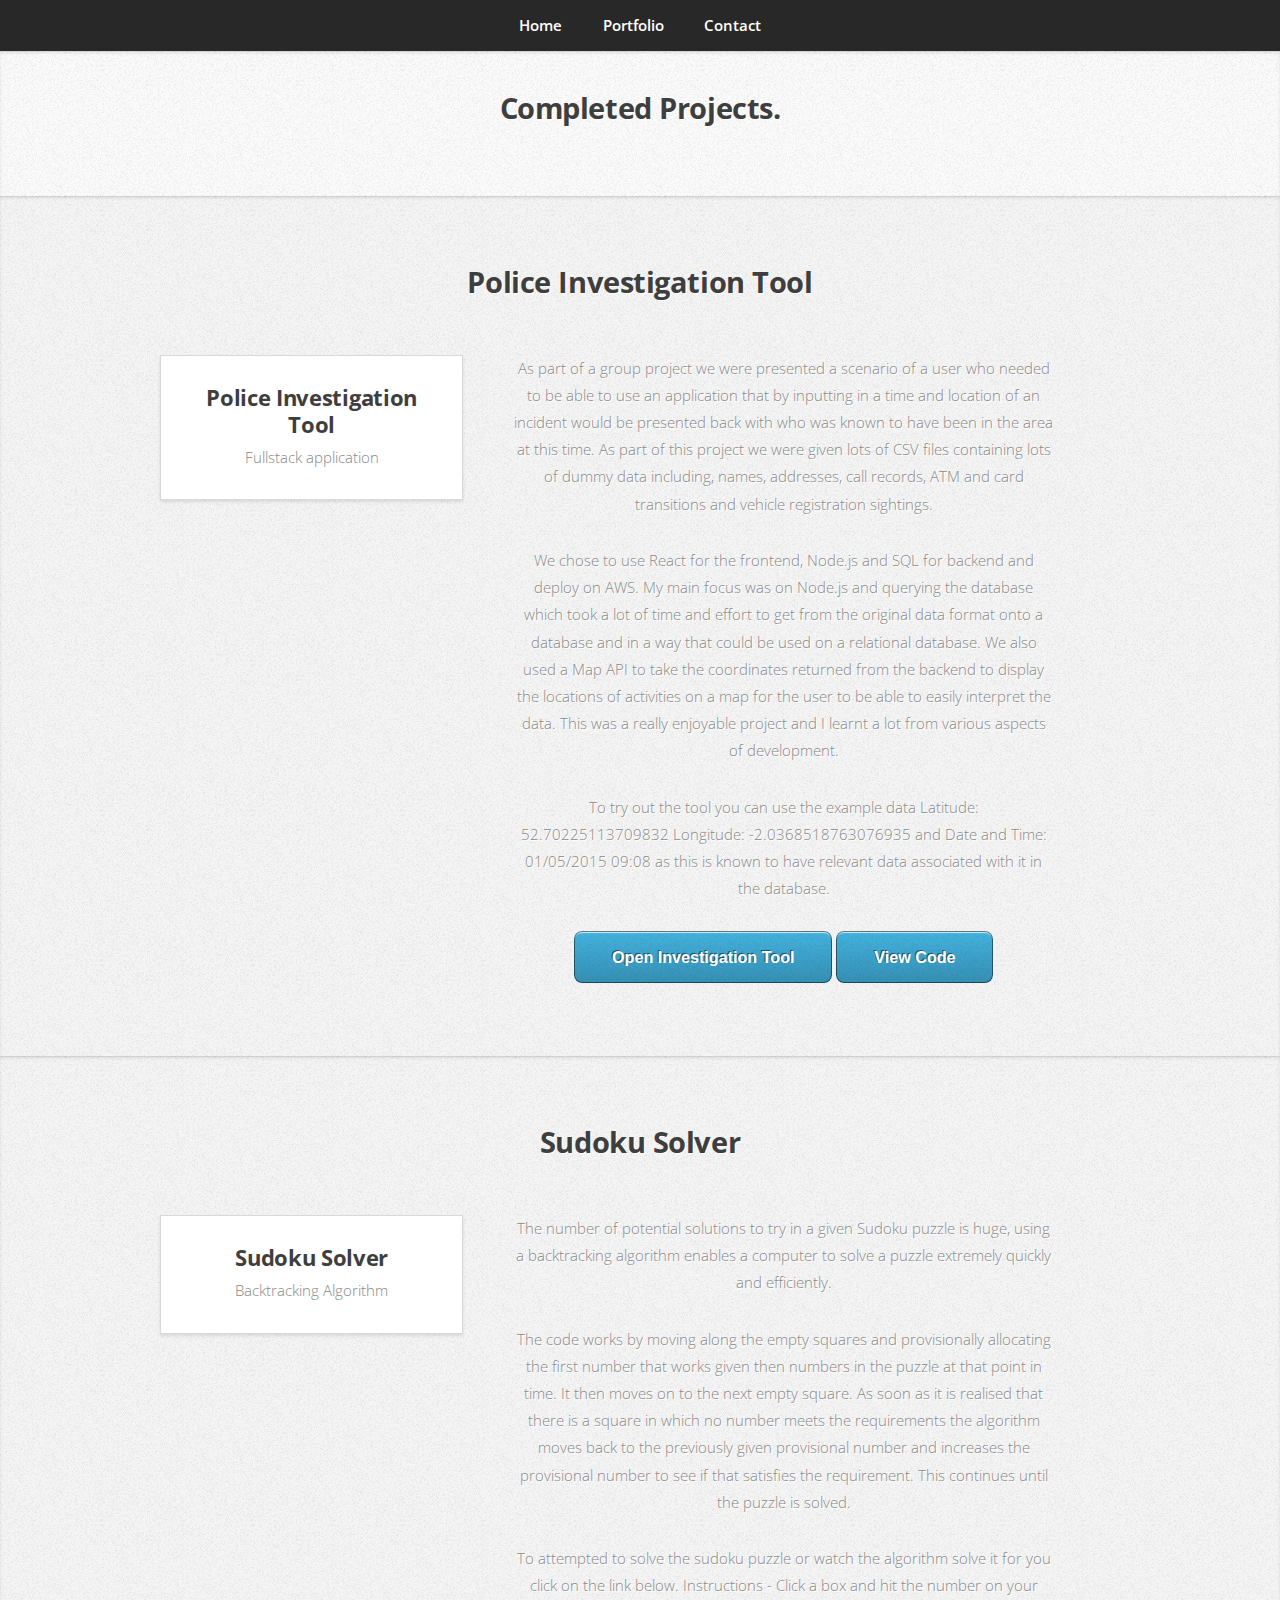
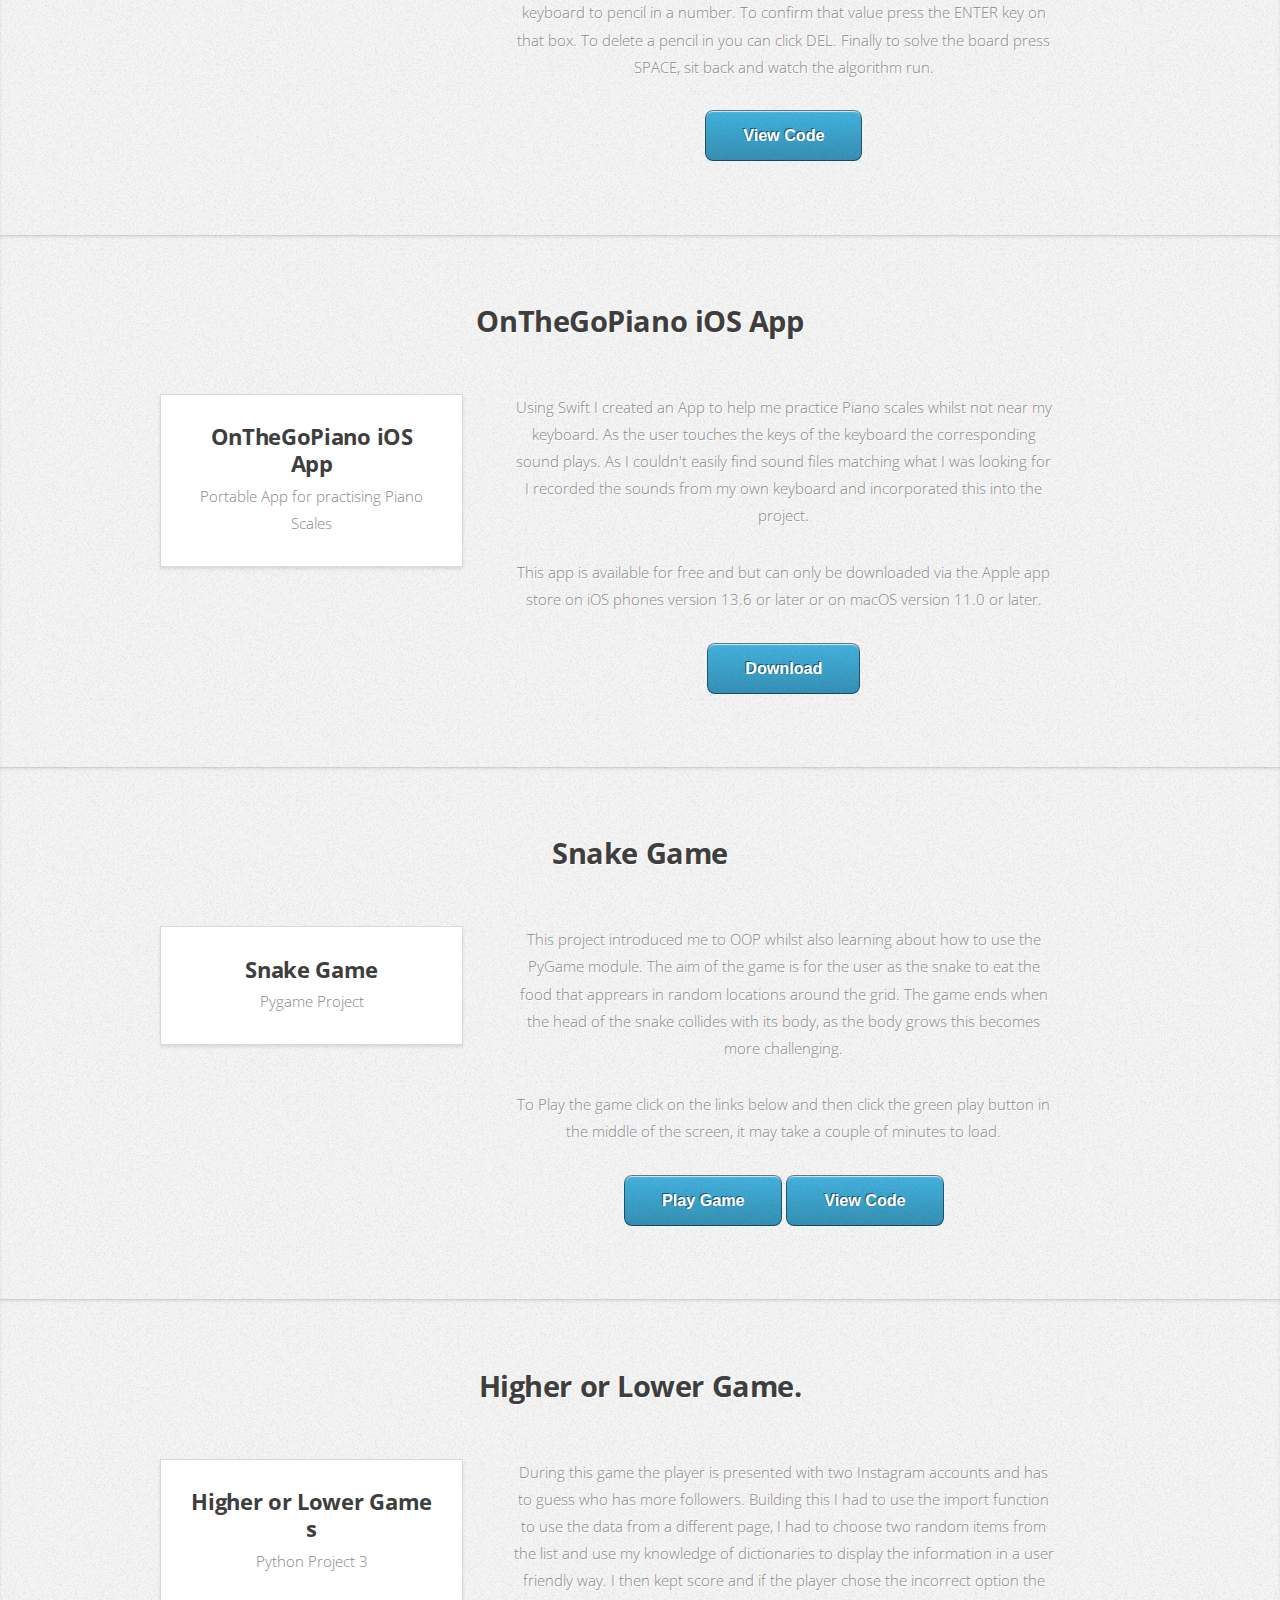
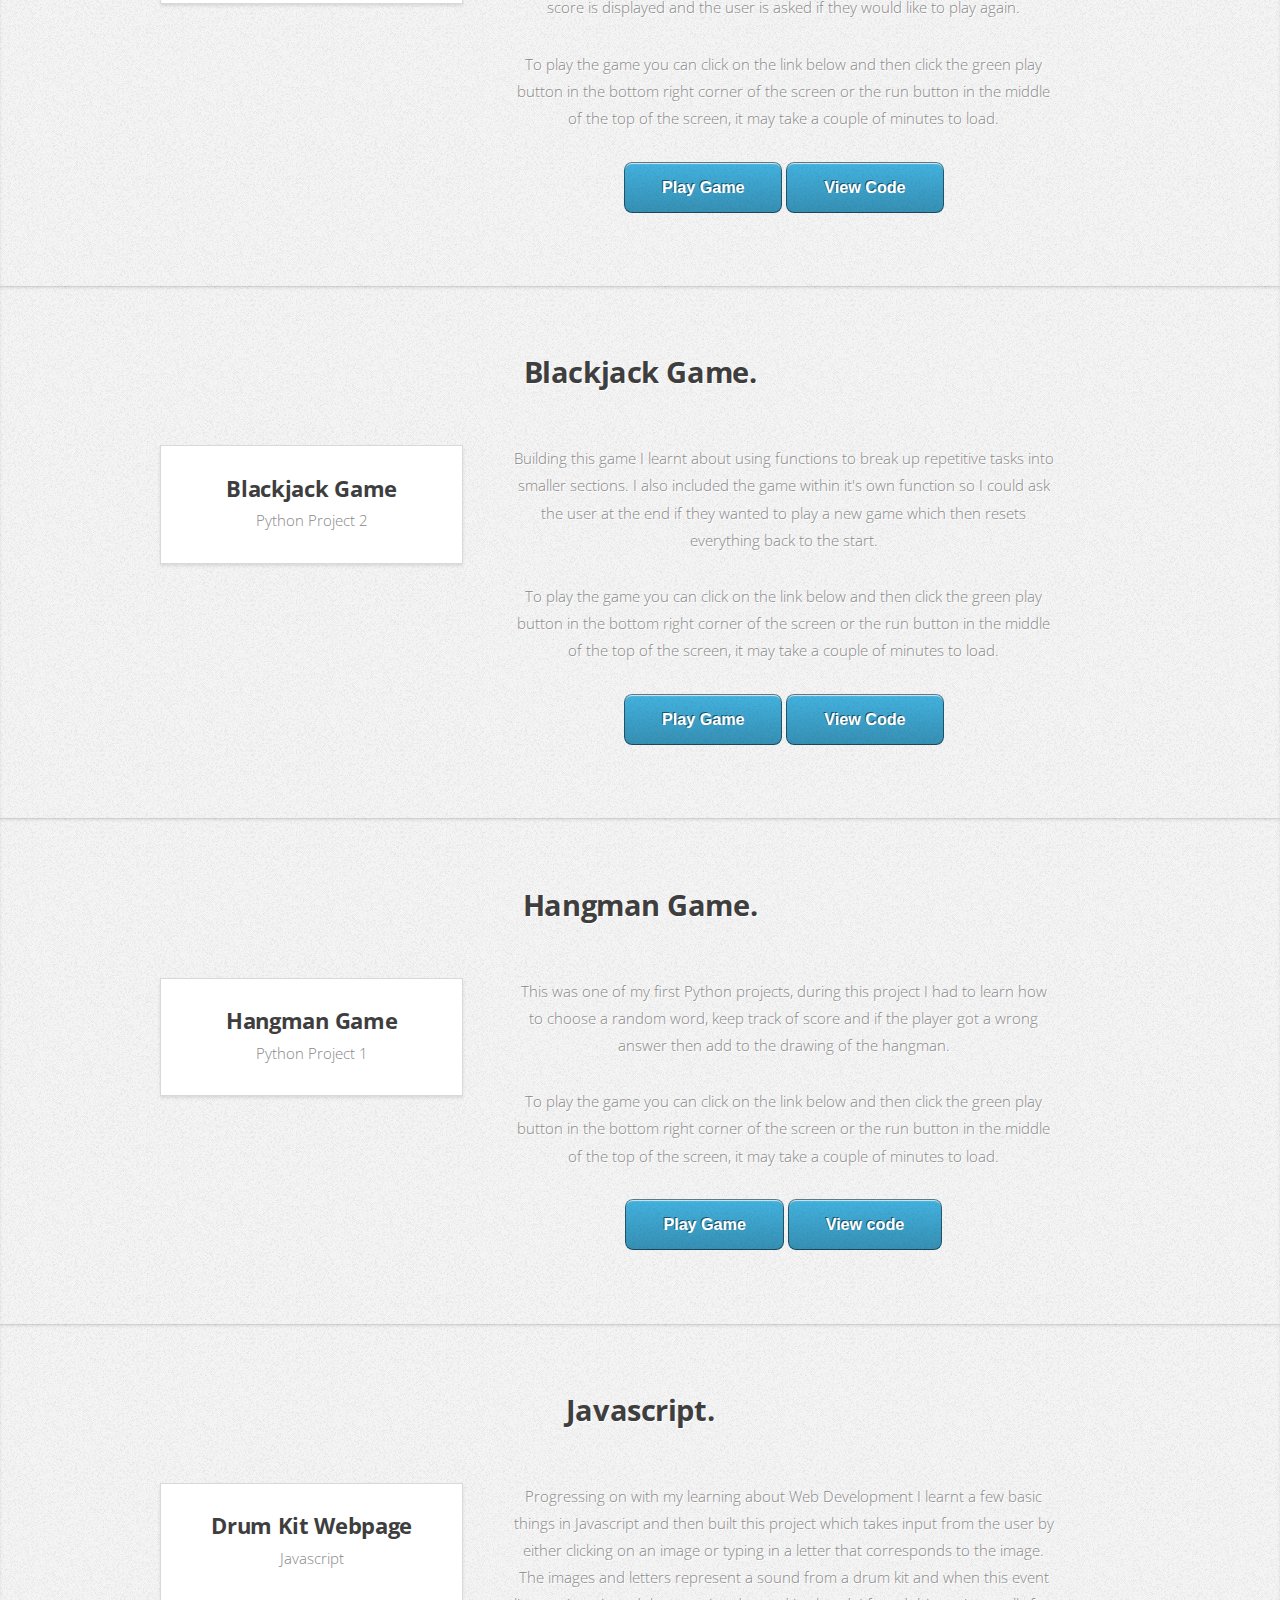
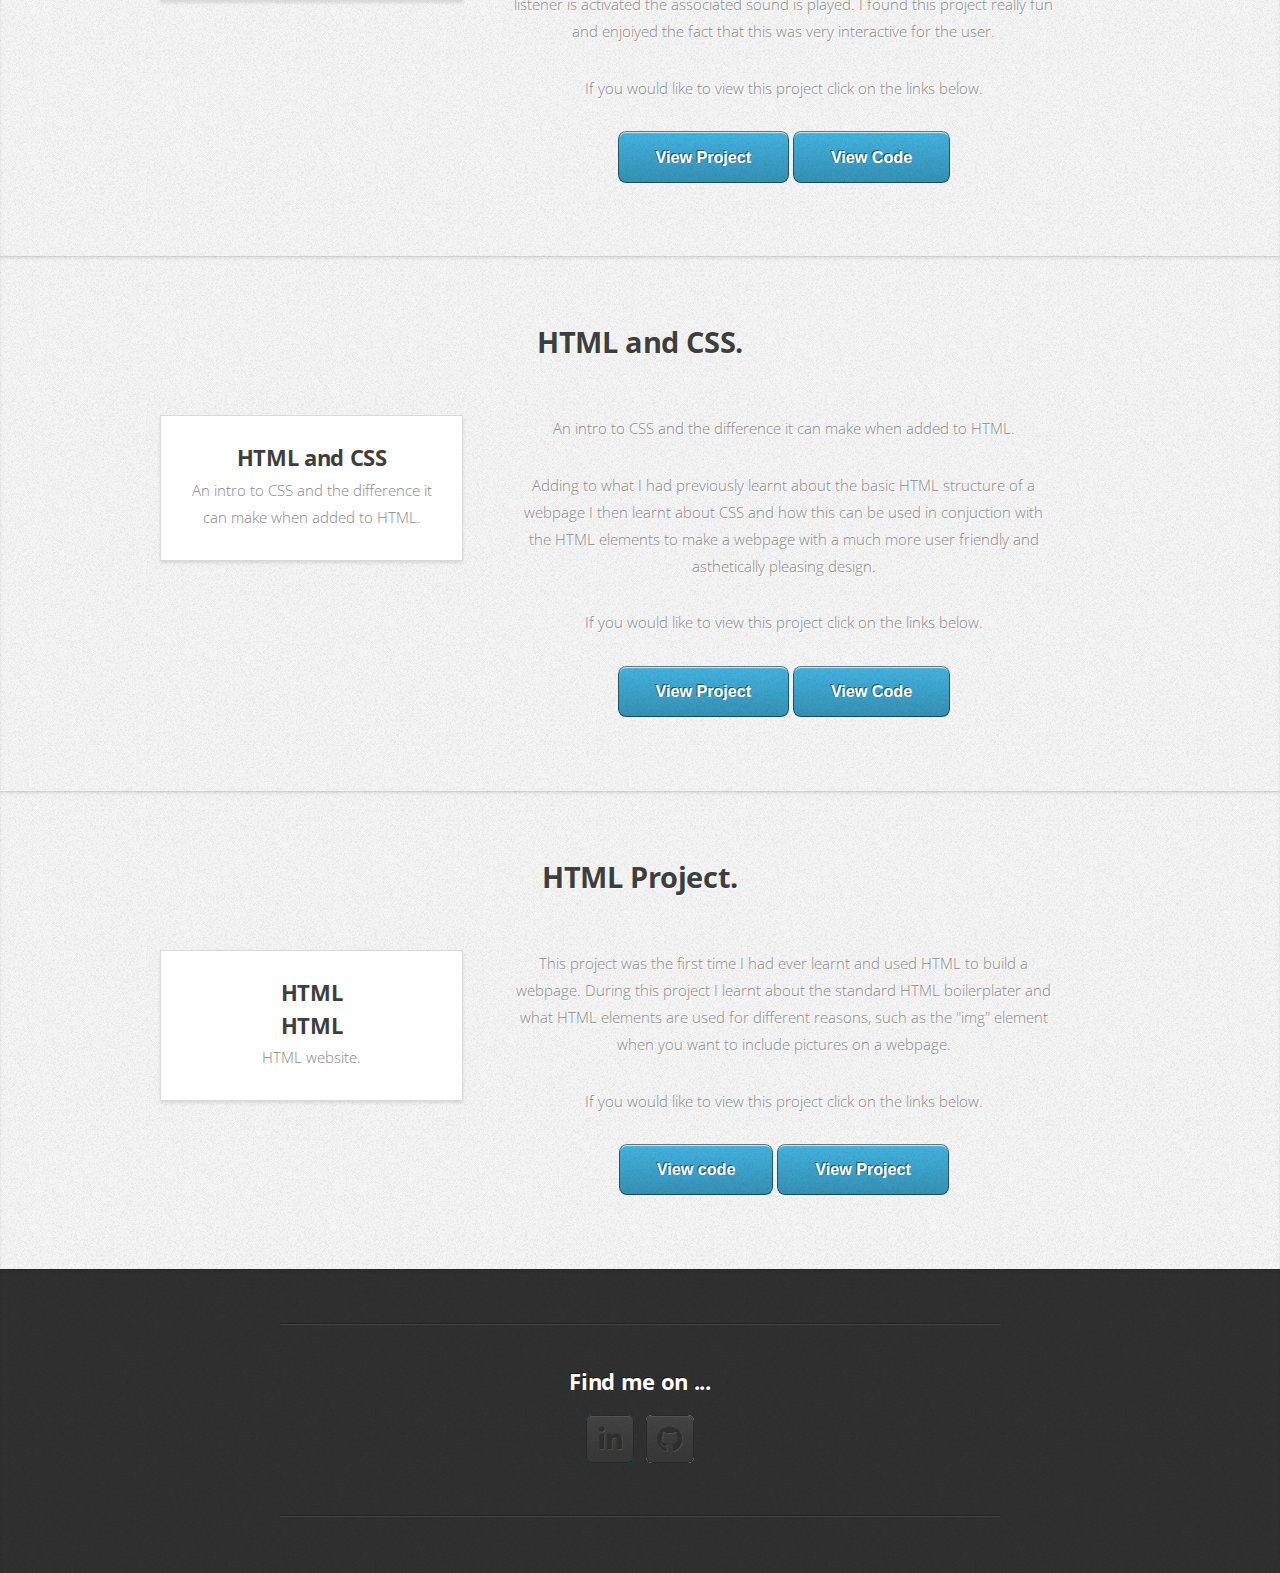
==== portfolio.html @ 94ffed66 "project structure" ====
<!DOCTYPE HTML>
<!--
	Miniport by HTML5 UP
	html5up.net | @ajlkn
	Free for personal and commercial use under the CCA 3.0 license (html5up.net/license)
-->
<html>
	<head>
		<title>My Portfolio</title>
		<meta charset="utf-8" />
		<meta name="viewport" content="width=device-width, initial-scale=1, user-scalable=no" />
		<link rel="stylesheet" href="assets/css/main.css" />
	</head>
	<body class="is-preload">

		<!-- Nav -->
			<nav id="nav">
				<ul class="container">
					<li><a href="index.html">Home</a></li>
					<li><a href="#portfolio">Portfolio</a></li>
					<li><a href="#contact">Contact</a></li>
				</ul>
			</nav>




		<!-- Portfolio -->
			<!-- <article id="portfolio" class="wrapper style3">
				<div class="container">
					<header>
						<h2>In progress.</h2>
						<p>The projects below are not yet complete.</p>
					</header>
					<div class="row">
						<div class="col-4 col-6-medium col-12-small">
							<article class="box style2">
								<a href="#" class="image featured"><img src="images/pic01.jpg" alt="" /></a>
								<h3><a href="#">Python Project 3</a></h3>
								<p>Ornare nulla proin odio consequat.</p>
							</article>
						</div>
						<div class="col-4 col-6-medium col-12-small">
							<article class="box style2">
								<a href="#" class="image featured"><img src="images/pic02.jpg" alt="" /></a>
								<h3><a href="#">Python Project 2</a></h3>
								<p>Ornare nulla proin odio consequat.</p>
							</article>
						</div> -->
						<!-- <div class="col-4 col-6-medium col-12-small">
							<article class="box style2">
								<a href="#" class="image featured"><img src="images/pic03.jpg" alt="" /></a>
								<h3><a href="#">Python Project 1</a></h3>
								<p>Ornare nulla proin odio consequat.</p>
							</article>
						</div>

					</div>
									</div>
			</article> -->

<!-- Completed projects title -->
      <article id="completed_projects" class="wrapper style5">
        <div class="container">
          <header>
            <h2>Completed Projects.</h2>
          </header>
        </div>
      </article>

      <!-- Police Investigation Tool -->
			<article id="on_the_go_piano" class="wrapper style3">
        <div class="container">
          <header>
            <h2>Police Investigation Tool</h2>
          </header>
          <div class="row">
              <div class="col-4 col-6-medium col-12-small">
              <article class="box style2">
                <a href="#" class="image featured"><img src="images/police_tool.png" alt="" /></a>
                <h3><a href="#">Police Investigation Tool</a></h3>
                <p>Fullstack application</p>
              </article>
            </div>
            <div class="style60" style="padding-left: 50px;">
              <p>As part of a group project we were presented a scenario of a user who needed to be able to use an application that by inputting in a time and location of an incident would be presented back with who was known to have been in the area at this time.  As part of this project we were given lots of CSV files containing lots of dummy data including, names, addresses, call records, ATM and card transitions and vehicle registration sightings.       </p>
              <p>We chose to use React for the frontend, Node.js and SQL for backend and deploy on AWS. My main focus was on Node.js and querying the database which took a lot of time and effort to get from the original data format onto a database and in a way that could be used on a relational database. We also used a Map API to take the coordinates returned from the backend to display the locations of activities on a map for the user to be able to easily interpret the data. This was a really enjoyable project and I learnt a lot from various aspects of development.       </p>
              <p>To try out the tool you can use the example data Latitude: 52.70225113709832 Longitude: -2.0368518763076935 and Date and Time: 01/05/2015 09:08 as this is known to have relevant data associated with it in the database.  </p
              <a href="http://13.40.33.22:3000/search" ><button>Open Investigation Tool </button></a>  <a href="https://github.com/Lucynfox/FinalProjectBackend" ><button>View Code</button></a>  
  
            </div>
          </div>
                  </div>
        </article>

      <!-- Sudoku Solver -->
			<article id="on_the_go_piano" class="wrapper style3">
        <div class="container">
          <header>
            <h2>Sudoku Solver</h2>
          </header>
          <div class="row">
              <div class="col-4 col-6-medium col-12-small">
              <article class="box style2">
                <a href="#" class="image featured"><img src="images/sudoku_solver.png" alt="" /></a>
                <h3><a href="#">Sudoku Solver</a></h3>
                <p>Backtracking Algorithm</p>
              </article>
            </div>
            <div class="style60" style="padding-left: 50px;">
              <p>The number of potential solutions to try in a given Sudoku puzzle is huge, using a backtracking algorithm enables a computer to solve a puzzle extremely quickly and efficiently.      </p>
              <p>The code works by moving along the empty squares and provisionally allocating the first number that works given then numbers in the puzzle at that point in time. It then moves on to the next empty square.  As soon as it is realised that there is a square in which no number meets the requirements the algorithm moves back to the previously given provisional number and increases the provisional number to see if that satisfies the requirement.  This continues until the puzzle is solved.    </p>
              <p>To attempted to solve the sudoku puzzle or watch the algorithm solve it for you click on the link below. Instructions - Click a box and hit the number on your keyboard to pencil in a number. To confirm that value press the ENTER key on that box. To delete a pencil in you can click DEL. Finally to solve the board press SPACE, sit back and watch the algorithm run.</p>
              <a href="https://github.com/Lucynfox/sudoku_solver" ><button>View Code</button></a>  
  
            </div>
          </div>
                  </div>
        </article>

      	<!-- iOS App -->
			<article id="on_the_go_piano" class="wrapper style3">
        <div class="container">
          <header>
            <h2>OnTheGoPiano iOS App</h2>
          </header>
          <div class="row">
              <div class="col-4 col-6-medium col-12-small">
              <article class="box style2">
                <a href="#" class="image featured"><img src="images/onthegopiano.png" alt="" /></a>
                <h3><a href="#">OnTheGoPiano iOS App</a></h3>
                <p>Portable App for practising Piano Scales</p>
              </article>
            </div>
            <div class="style60" style="padding-left: 50px;">
              <p>Using Swift I created an App to help me practice Piano scales whilst not near my keyboard.  As the user touches the keys of the keyboard the corresponding sound plays. As I couldn't easily find sound files matching what I was looking for I recorded the sounds from my own keyboard and incorporated this into the project.    </p>
              <p>This app is available for free and but can only be downloaded via the Apple app store on iOS phones version 13.6 or later or on macOS version 11.0 or later.  </p>
              <a href="https://apps.apple.com" ><button>Download</button></a>  
  
            </div>
          </div>
                  </div>
        </article>


			<!-- Snake Game -->
			<article id="higher_or_lower" class="wrapper style3">
			<div class="container">
			  <header>
			    <h2>Snake Game</h2>
			  </header>
			  <div class="row">
			      <div class="col-4 col-6-medium col-12-small">
			      <article class="box style2">
			        <a href="#" class="image featured"><img src="images/SnakeGame.png" alt="" /></a>
			        <h3><a href="#">Snake Game</a></h3>
			        <p>Pygame Project</p>
			      </article>
			    </div>
			    <div class="style60" style="padding-left: 50px;">
			      <p>This project introduced me to OOP whilst also learning about how to use the PyGame module. The aim of the game is for the user as the snake to eat the food that apprears in random locations around the grid. The game ends when the head of the snake collides with its body, as the body grows this becomes more challenging.  </p>
			<p>To Play the game click on the links below and then click the green play button in the middle of the screen, it may take a couple of minutes to load.  </p>
			      <a href="https://repl.it/@LucyFox1/UnconsciousLowNumerator#main.py" ><button>Play Game</button></a>  <a href="https://repl.it/@LucyFox1/UnconsciousLowNumerator#main.py"><button>View Code</button></a>

			    </div>
			  </div>
			          </div>
			</article>




<!-- Python game 3 -->
<article id="higher_or_lower" class="wrapper style3">
<div class="container">
  <header>
    <h2>Higher or Lower Game.</h2>
  </header>
  <div class="row">
      <div class="col-4 col-6-medium col-12-small">
      <article class="box style2">
        <a href="#" class="image featured"><img src="images/higher_or_lower.jpg" alt="" /></a>
        <h3><a href="#">Higher or Lower Game s</a></h3>
        <p>Python Project 3</p>
      </article>
    </div>
    <div class="style60" style="padding-left: 50px;">
      <p>During this game the player is presented with two Instagram accounts and has to guess who has more followers.  Building this I had to use the import function to use the data from a different page, I had to choose two random items from the list and use my knowledge of dictionaries to display the information in a user friendly way.  I then kept score and if the player chose the incorrect option the score is displayed and the user is asked if they would like to play again.  </p>
<p>To play the game you can click on the link below and then click the green play button in the bottom right corner of the screen or the run button in the middle of the top of the screen, it may take a couple of minutes to load.  </p>
      <a href="https://repl.it/@LucyFox1/Higher-Lower-Game" ><button>Play Game</button></a>  <a href="https://repl.it/@LucyFox1/Higher-Lower-Game"><button>View Code</button></a>

    </div>
  </div>
          </div>
</article>
<!-- Python game 2 -->
<article id="blackjack" class="wrapper style3">
  <div class="container">
    <header>
      <h2>Blackjack Game.</h2>
    </header>
    <div class="row">
        <div class="col-4 col-6-medium col-12-small">
        <article class="box style2">
          <a href="#" class="image featured"><img src="images/blackjack.jpg" alt="" /></a>
          <h3><a href="#">Blackjack Game</a></h3>
          <p>Python Project 2</p>
        </article>
      </div>
      <div class="style60" style="padding-left: 50px;">
        <p>Building this game I learnt about using functions to break up repetitive tasks into smaller sections.  I also included the game within it's own function so I could ask the user at the end if they wanted to play a new game which then resets everything back to the start. </p>
  <p>To play the game you can click on the link below and then click the green play button in the bottom right corner of the screen or the run button in the middle of the top of the screen, it may take a couple of minutes to load. </p>
        <a href="https://repl.it/@LucyFox1/blackjack-game-Final"><button>Play Game</button></a>  <a href="https://repl.it/@LucyFox1/blackjack-game-Final"><button>View Code</button></a>

      </div>
    </div>
            </div>
</article>


<!-- Python game 1 -->
<article id="hangman" class="wrapper style3">
  <div class="container">
    <header>
      <h2>Hangman Game.</h2>
    </header>
    <div class="row">
        <div class="col-4 col-6-medium col-12-small">
        <article class="box style2">
          <a href="#" class="image featured"><img src="images/hangman.jpg" alt="" /></a>
          <h3><a href="#">Hangman Game</a></h3>
          <p>Python Project 1</p>
        </article>
      </div>
      <div class="style60" style="padding-left: 50px;">
        <p>This was one of my first Python projects, during this project I had to learn how to choose a random word, keep track of score and if the player got a wrong answer then add to the drawing of the hangman.  </p>
  <p>To play the game you can click on the link below and then click the green play button in the bottom right corner of the screen or the run button in the middle of the top of the screen, it may take a couple of minutes to load.  </p>
        <a href="https://repl.it/@LucyFox1/Hangman-Playgame#main.py"><button>Play Game</button></a>  <a href="https://repl.it/@LucyFox1/Hangman-Playgame#main.py"><button>View code</button></a>

      </div>
    </div>
            </div>
</article>
<!-- Javascript game -->
<article id="javascript" class="wrapper style3">
  <div class="container">
    <header>
      <h2>Javascript.</h2>
    </header>
    <div class="row">
        <div class="col-4 col-6-medium col-12-small">
        <article class="box style2">
          <a href="#" class="image featured"><img src="images/drum_kit.png" alt="" /></a>
          <h3><a href="#">Drum Kit Webpage</a></h3>
          <p>Javascript</p>
        </article>
      </div>
      <div class="style60" style="padding-left: 50px;">
        <p>Progressing on with my learning about Web Development I learnt a few basic things in Javascript and then built this project which takes input from the user by either clicking on an image or typing in a letter that corresponds to the image.  The images and letters represent a sound from a drum kit and when this event listener is activated the associated sound is played.  I found this project really fun and enjoiyed the fact that this was very interactive for the user.  </p>
  <p>  If you would like to view this project click on the links below. </p>
        <a href="https://lucynfox.github.io/DrumKit-with-Javascript/"><button>View Project</button></a>  <a href="https://github.com/Lucynfox/DrumKit-with-Javascript"><button>View Code</button></a>

      </div>
    </div>
            </div>
</article>

  <!-- html and css -->
      <article id="css" class="wrapper style3">
        <div class="container">
          <header>
            <h2>HTML and CSS.</h2>
            </header>
          <div class="row">
              <div class="col-4 col-6-medium col-12-small">
              <article class="box style2">
                <a href="#" class="image featured"><img src="images/CSS.png" alt="" /></a>
                <h3><a href="#">HTML and CSS</a></h3>
                <p>An intro to CSS and the difference it can make when added to HTML.</p>
              </article>
              </div>
              <div class="style60" style="padding-left: 50px;">
                <p>An intro to CSS and the difference it can make when added to HTML.</p>
                <p>Adding to what I had previously learnt about the basic HTML structure of a webpage I then learnt about CSS and how this can be used in conjuction with the HTML elements to make a webpage with a much more user friendly and asthetically pleasing design.  </p>
          <p>If you would like to view this project click on the links below.   </p>
                <a href="https://lucynfox.github.io/Fake-CV-with-CSS/"><button>View Project</button></a>  <a href="https://github.com/Lucynfox/Fake-CV-with-CSS"><button>View Code</button></a>

              </div>
        </div>
      </article>

<!-- html -->
      <article id="html" class="wrapper style3">
        <div class="container">
          <header>
            <h2>HTML Project.</h2>
            </header>
          <div class="row">
              <div class="col-4 col-6-medium col-12-small">
              <article class="box style2">

                <h3><a href="#">HTML</a></h3>
                <a href="#" class="image featured"><img src="images/HTML.png" alt="" /></a>
                <h3><a href="#">HTML</a></h3>
                <p>HTML website.</p>
              </article>
              </div>
              <div class="style60" style="padding-left: 50px;">

                <p>This project was the first time I had ever learnt and used HTML to build a webpage.  During this project I learnt about the standard HTML boilerplater and what HTML elements are used for different reasons, such as the "img" element when you want to include pictures on a webpage.  </p>
          <p>If you would like to view this project click on the links below.  </p>
                <a href="https://lucynfox.github.io/CV/"><button>View code</button></a>  <a href="https://github.com/Lucynfox/CV"><button>View Project</button></a>

              </div>
        </div>
      </article>








		<!-- Contact -->
			<article id="contact" class="wrapper style4">
				<div class="container medium">
														<hr />
							<h3>Find me on ...</h3>
							<ul class="social">
								<li><a href="#" class="icon brands fa-linkedin-in"><span class="label">LinkedIn</span></a></li>
								<li><a href="https://github.com/Lucynfox" class="icon brands fa-github"><span class="label">Github</span></a></li>

							</ul>
							<hr />
						</div>
					</div>
					<footer>
						<ul id="copyright">
							<li></li>
						</ul>
					</footer>
				</div>
			</article>

		<!-- Scripts -->
			<script src="assets/js/jquery.min.js"></script>
			<script src="assets/js/jquery.scrolly.min.js"></script>
			<script src="assets/js/browser.min.js"></script>
			<script src="assets/js/breakpoints.min.js"></script>
			<script src="assets/js/util.js"></script>
			<script src="assets/js/main.js"></script>

	</body>
</html>
---- assets/css/main.css ----
@import url("https://fonts.googleapis.com/css?family=Open+Sans:300,300italic,600,600italic,700");
@import url("fontawesome-all.min.css");

/*
	Miniport by HTML5 UP
	html5up.net | @ajlkn
	Free for personal and commercial use under the CCA 3.0 license (html5up.net/license)
*/

html, body, div, span, applet, object,
iframe, h1, h2, h3, h4, h5, h6, p, blockquote,
pre, a, abbr, acronym, address, big, cite,
code, del, dfn, em, img, ins, kbd, q, s, samp,
small, strike, strong, sub, sup, tt, var, b,
u, i, center, dl, dt, dd, ol, ul, li, fieldset,
form, label, legend, table, caption, tbody,
tfoot, thead, tr, th, td, article, aside,
canvas, details, embed, figure, figcaption,
footer, header, hgroup, menu, nav, output, ruby,
section, summary, time, mark, audio, video {
	margin: 0;
	padding: 0;
	border: 0;
	font-size: 100%;
	font: inherit;
	vertical-align: baseline;}

article, aside, details, figcaption, figure,
footer, header, hgroup, menu, nav, section {
	display: block;}

body {
	line-height: 1;
}

ol, ul {
	list-style: none;
}

blockquote, q {
	quotes: none;
}

	blockquote:before, blockquote:after, q:before, q:after {
		content: '';
		content: none;
	}

table {
	border-collapse: collapse;
	border-spacing: 0;
}

body {
	-webkit-text-size-adjust: none;
}

mark {
	background-color: transparent;
	color: inherit;
}

input::-moz-focus-inner {
	border: 0;
	padding: 0;
}

input, select, textarea {
	-moz-appearance: none;
	-webkit-appearance: none;
	-ms-appearance: none;
	appearance: none;
}

/* Basic */

	html {
		box-sizing: border-box;
	}

	*, *:before, *:after {
		box-sizing: inherit;
	}

	body {
		padding-top: 3.5em;
	}

		body.is-preload *, body.is-preload *:before, body.is-preload *:after {
			-moz-animation: none !important;
			-webkit-animation: none !important;
			-ms-animation: none !important;
			animation: none !important;
			-moz-transition: none !important;
			-webkit-transition: none !important;
			-ms-transition: none !important;
			transition: none !important;
		}

	body, input, textarea, select {
		font-family: 'Open Sans', sans-serif;
		line-height: 1.85em;
		color: #888;
		font-weight: 300;
		font-size: 13pt;
	}

	a {
		-moz-transition: color .2s ease-in-out;
		-webkit-transition: color .2s ease-in-out;
		-ms-transition: color .2s ease-in-out;
		transition: color .2s ease-in-out;
		color: #43B3E0;
		text-decoration: underline;
	}

		a:hover {
			color: #43bff0 !important;
		}

		a img {
			border: 0;
		}

	b, strong {
		font-weight: 600;
		color: #3e3e3e;
	}

	i, em {
		font-style: italic;
	}

	sub {
		position: relative;
		top: 0.5em;
		font-size: 0.8em;
	}

	sup {
		position: relative;
		top: -0.5em;
		font-size: 0.8em;
	}

	blockquote {
		border-left: solid 0.75em #eee;
		padding: 1em 0 1em 1.5em;
		font-style: italic;
	}

	h1, h2, h3, h4, h5, h6 {
		color: #3e3e3e;
		margin: 0 0 0.75em 0;
	}

	h1 a, h2 a, h3 a, h4 a, h5 a, h6 a {
		text-decoration: none;
		color: inherit;
	}

	h2, h3, h4, h5, h6 {
		font-weight: 700;
	}

	h1 {
		font-size: 3.25em;
		letter-spacing: -0.025em;
		font-weight: 300;
	}

		h1 strong {
			font-weight: 700;
		}

	h2 {
		font-size: 2em;
		letter-spacing: -0.015em;
	}

	h3 {
		font-size: 1.5em;
		letter-spacing: -0.015em;
	}

	em, i {
		font-style: italic;
	}

	br.clear {
		clear: both;
	}

	hr {
		border: 0;
		border-top: solid 1px #444;
		border-top-color: rgba(0, 0, 0, 0.35);
		box-shadow: 0px 1px 0px 0px rgba(255, 255, 255, 0.1);
		height: 1px;
		margin: 3em 0;
	}

	p, ul, ol, dl, table {
		margin-bottom: 2em;
	}

	header {
		margin: 0 0 3em 0;
	}

		header > p {
			font-size: 1.25em;
			margin: 0;
		}

	footer {
		margin: 3em 0 0 0;
	}

		footer > p {
			font-size: 1.25em;
		}



/* Container */

	.container {
		margin: 0 auto;
		max-width: calc(100% - 50px);
		width: 1200px;
	}

	.style60{
		width: 60%;
    padding-left: 50px;
	}

		.container.medium {
			width: 900px;
			padding-top: 10px;
		}

		@media screen and (max-width: 1680px) {

			.container {
				width: 1200px;
			}

				.container.medium {
					width: 900px;
				}

		}

		@media screen and (max-width: 1280px) {

			.container {
				width: 960px;
			}

				.container.medium {
					width: 720px;
				}

		}

		@media screen and (max-width: 980px) {

			.container {
				width: 100%;
			}

				.container.medium {
					width: 75%;
				}

		}

		@media screen and (max-width: 736px) {

			.container {
				width: 100%;
				max-width: calc(100% - 30px);
			}

				.container.medium {
					width: 100%;
				}

		}

/* Row */

	.row {
		display: flex;
		flex-wrap: wrap;
		box-sizing: border-box;
		align-items: stretch;
	}

		.row > * {
			box-sizing: border-box;
		}

		.row.gtr-uniform > * > :last-child {
			margin-bottom: 0;
		}

		.row.aln-left {
			justify-content: flex-start;
		}

		.row.aln-center {
			justify-content: center;
		}

		.row.aln-right {
			justify-content: flex-end;
		}

		.row.aln-top {
			align-items: flex-start;
		}

		.row.aln-middle {
			align-items: center;
		}

		.row.aln-bottom {
			align-items: flex-end;
		}

		.row > .imp {
			order: -1;
		}

		.row > .col-1 {
			width: 8.33333%;
		}

		.row > .off-1 {
			margin-left: 8.33333%;
		}

		.row > .col-2 {
			width: 16.66667%;
		}

		.row > .off-2 {
			margin-left: 16.66667%;
		}

		.row > .col-3 {
			width: 25%;
		}

		.row > .off-3 {
			margin-left: 25%;
		}

		.row > .col-4 {
			width: 33.33333%;
		}

		.row > .off-4 {
			margin-left: 33.33333%;
		}

		.row > .col-5 {
			width: 41.66667%;
		}

		.row > .off-5 {
			margin-left: 41.66667%;
		}

		.row > .col-6 {
			width: 50%;
		}

		.row > .off-6 {
			margin-left: 50%;
		}

		.row > .col-7 {
			width: 58.33333%;
		}

		.row > .off-7 {
			margin-left: 58.33333%;
		}

		.row > .col-8 {
			width: 66.66667%;
		}

		.row > .off-8 {
			margin-left: 66.66667%;
		}

		.row > .col-9 {
			width: 75%;
		}

		.row > .off-9 {
			margin-left: 75%;
		}

		.row > .col-10 {
			width: 83.33333%;
		}

		.row > .off-10 {
			margin-left: 83.33333%;
		}

		.row > .col-11 {
			width: 91.66667%;
		}

		.row > .off-11 {
			margin-left: 91.66667%;
		}

		.row > .col-12 {
			width: 100%;
		}

		.row > .off-12 {
			margin-left: 100%;
		}

		.row.gtr-0 {
			margin-top: 0px;
			margin-left: 0px;
		}

			.row.gtr-0 > * {
				padding: 0px 0 0 0px;
			}

			.row.gtr-0.gtr-uniform {
				margin-top: 0px;
			}

				.row.gtr-0.gtr-uniform > * {
					padding-top: 0px;
				}

		.row.gtr-25 {
			margin-top: -6.25px;
			margin-left: -6.25px;
		}

			.row.gtr-25 > * {
				padding: 6.25px 0 0 6.25px;
			}

			.row.gtr-25.gtr-uniform {
				margin-top: -6.25px;
			}

				.row.gtr-25.gtr-uniform > * {
					padding-top: 6.25px;
				}

		.row.gtr-50 {
			margin-top: -12.5px;
			margin-left: -12.5px;
		}

			.row.gtr-50 > * {
				padding: 12.5px 0 0 12.5px;
			}

			.row.gtr-50.gtr-uniform {
				margin-top: -12.5px;
			}

				.row.gtr-50.gtr-uniform > * {
					padding-top: 12.5px;
				}

		.row {
			margin-top: -25px;
			margin-left: -25px;
		}

			.row > * {
				padding: 25px 0 0 25px;
			}

			.row.gtr-uniform {
				margin-top: -25px;
			}

				.row.gtr-uniform > * {
					padding-top: 25px;
				}

		.row.gtr-150 {
			margin-top: -37.5px;
			margin-left: -37.5px;
		}

			.row.gtr-150 > * {
				padding: 37.5px 0 0 37.5px;
			}

			.row.gtr-150.gtr-uniform {
				margin-top: -37.5px;
			}

				.row.gtr-150.gtr-uniform > * {
					padding-top: 37.5px;
				}

		.row.gtr-200 {
			margin-top: -50px;
			margin-left: -50px;
		}

			.row.gtr-200 > * {
				padding: 50px 0 0 50px;
			}

			.row.gtr-200.gtr-uniform {
				margin-top: -50px;
			}

				.row.gtr-200.gtr-uniform > * {
					padding-top: 50px;
				}

		@media screen and (max-width: 1680px) {

			.row {
				display: flex;
				flex-wrap: wrap;
				box-sizing: border-box;
				align-items: stretch;
			}

				.row > * {
					box-sizing: border-box;
				}

				.row.gtr-uniform > * > :last-child {
					margin-bottom: 0;
				}

				.row.aln-left {
					justify-content: flex-start;
				}

				.row.aln-center {
					justify-content: center;
				}

				.row.aln-right {
					justify-content: flex-end;
				}

				.row.aln-top {
					align-items: flex-start;
				}

				.row.aln-middle {
					align-items: center;
				}

				.row.aln-bottom {
					align-items: flex-end;
				}

				.row > .imp-xlarge {
					order: -1;
				}

				.row > .col-1-xlarge {
					width: 8.33333%;
				}

				.row > .off-1-xlarge {
					margin-left: 8.33333%;
				}

				.row > .col-2-xlarge {
					width: 16.66667%;
				}

				.row > .off-2-xlarge {
					margin-left: 16.66667%;
				}

				.row > .col-3-xlarge {
					width: 25%;
				}

				.row > .off-3-xlarge {
					margin-left: 25%;
				}

				.row > .col-4-xlarge {
					width: 33.33333%;
				}

				.row > .off-4-xlarge {
					margin-left: 33.33333%;
				}

				.row > .col-5-xlarge {
					width: 41.66667%;
				}

				.row > .off-5-xlarge {
					margin-left: 41.66667%;
				}

				.row > .col-6-xlarge {
					width: 50%;
				}

				.row > .off-6-xlarge {
					margin-left: 50%;
				}

				.row > .col-7-xlarge {
					width: 58.33333%;
				}

				.row > .off-7-xlarge {
					margin-left: 58.33333%;
				}

				.row > .col-8-xlarge {
					width: 66.66667%;
				}

				.row > .off-8-xlarge {
					margin-left: 66.66667%;
				}

				.row > .col-9-xlarge {
					width: 75%;
				}

				.row > .off-9-xlarge {
					margin-left: 75%;
				}

				.row > .col-10-xlarge {
					width: 83.33333%;
				}

				.row > .off-10-xlarge {
					margin-left: 83.33333%;
				}

				.row > .col-11-xlarge {
					width: 91.66667%;
				}

				.row > .off-11-xlarge {
					margin-left: 91.66667%;
				}

				.row > .col-12-xlarge {
					width: 100%;
				}

				.row > .off-12-xlarge {
					margin-left: 100%;
				}

				.row.gtr-0 {
					margin-top: 0px;
					margin-left: 0px;
				}

					.row.gtr-0 > * {
						padding: 0px 0 0 0px;
					}

					.row.gtr-0.gtr-uniform {
						margin-top: 0px;
					}

						.row.gtr-0.gtr-uniform > * {
							padding-top: 0px;
						}

				.row.gtr-25 {
					margin-top: -6.25px;
					margin-left: -6.25px;
				}

					.row.gtr-25 > * {
						padding: 6.25px 0 0 6.25px;
					}

					.row.gtr-25.gtr-uniform {
						margin-top: -6.25px;
					}

						.row.gtr-25.gtr-uniform > * {
							padding-top: 6.25px;
						}

				.row.gtr-50 {
					margin-top: -12.5px;
					margin-left: -12.5px;
				}

					.row.gtr-50 > * {
						padding: 12.5px 0 0 12.5px;
					}

					.row.gtr-50.gtr-uniform {
						margin-top: -12.5px;
					}

						.row.gtr-50.gtr-uniform > * {
							padding-top: 12.5px;
						}

				.row {
					margin-top: -25px;
					margin-left: -25px;
				}

					.row > * {
						padding: 25px 0 0 25px;
					}

					.row.gtr-uniform {
						margin-top: -25px;
					}

						.row.gtr-uniform > * {
							padding-top: 25px;
						}

				.row.gtr-150 {
					margin-top: -37.5px;
					margin-left: -37.5px;
				}

					.row.gtr-150 > * {
						padding: 37.5px 0 0 37.5px;
					}

					.row.gtr-150.gtr-uniform {
						margin-top: -37.5px;
					}

						.row.gtr-150.gtr-uniform > * {
							padding-top: 37.5px;
						}

				.row.gtr-200 {
					margin-top: -50px;
					margin-left: -50px;
				}

					.row.gtr-200 > * {
						padding: 50px 0 0 50px;
					}

					.row.gtr-200.gtr-uniform {
						margin-top: -50px;
					}

						.row.gtr-200.gtr-uniform > * {
							padding-top: 50px;
						}

		}

		@media screen and (max-width: 1280px) {

			.row {
				display: flex;
				flex-wrap: wrap;
				box-sizing: border-box;
				align-items: stretch;
			}

				.row > * {
					box-sizing: border-box;
				}

				.row.gtr-uniform > * > :last-child {
					margin-bottom: 0;
				}

				.row.aln-left {
					justify-content: flex-start;
				}

				.row.aln-center {
					justify-content: center;
				}

				.row.aln-right {
					justify-content: flex-end;
				}

				.row.aln-top {
					align-items: flex-start;
				}

				.row.aln-middle {
					align-items: center;
				}

				.row.aln-bottom {
					align-items: flex-end;
				}

				.row > .imp-large {
					order: -1;
				}

				.row > .col-1-large {
					width: 8.33333%;
				}

				.row > .off-1-large {
					margin-left: 8.33333%;
				}

				.row > .col-2-large {
					width: 16.66667%;
				}

				.row > .off-2-large {
					margin-left: 16.66667%;
				}

				.row > .col-3-large {
					width: 25%;
				}

				.row > .off-3-large {
					margin-left: 25%;
				}

				.row > .col-4-large {
					width: 33.33333%;
				}

				.row > .off-4-large {
					margin-left: 33.33333%;
				}

				.row > .col-5-large {
					width: 41.66667%;
				}

				.row > .off-5-large {
					margin-left: 41.66667%;
				}

				.row > .col-6-large {
					width: 50%;
				}

				.row > .off-6-large {
					margin-left: 50%;
				}

				.row > .col-7-large {
					width: 58.33333%;
				}

				.row > .off-7-large {
					margin-left: 58.33333%;
				}

				.row > .col-8-large {
					width: 66.66667%;
				}

				.row > .off-8-large {
					margin-left: 66.66667%;
				}

				.row > .col-9-large {
					width: 75%;
				}

				.row > .off-9-large {
					margin-left: 75%;
				}

				.row > .col-10-large {
					width: 83.33333%;
				}

				.row > .off-10-large {
					margin-left: 83.33333%;
				}

				.row > .col-11-large {
					width: 91.66667%;
				}

				.row > .off-11-large {
					margin-left: 91.66667%;
				}

				.row > .col-12-large {
					width: 100%;
				}

				.row > .off-12-large {
					margin-left: 100%;
				}

				.row.gtr-0 {
					margin-top: 0px;
					margin-left: 0px;
				}

					.row.gtr-0 > * {
						padding: 0px 0 0 0px;
					}

					.row.gtr-0.gtr-uniform {
						margin-top: 0px;
					}

						.row.gtr-0.gtr-uniform > * {
							padding-top: 0px;
						}

				.row.gtr-25 {
					margin-top: -6.25px;
					margin-left: -6.25px;
				}

					.row.gtr-25 > * {
						padding: 6.25px 0 0 6.25px;
					}

					.row.gtr-25.gtr-uniform {
						margin-top: -6.25px;
					}

						.row.gtr-25.gtr-uniform > * {
							padding-top: 6.25px;
						}

				.row.gtr-50 {
					margin-top: -12.5px;
					margin-left: -12.5px;
				}

					.row.gtr-50 > * {
						padding: 12.5px 0 0 12.5px;
					}

					.row.gtr-50.gtr-uniform {
						margin-top: -12.5px;
					}

						.row.gtr-50.gtr-uniform > * {
							padding-top: 12.5px;
						}

				.row {
					margin-top: -25px;
					margin-left: -25px;
				}

					.row > * {
						padding: 25px 0 0 25px;
					}

					.row.gtr-uniform {
						margin-top: -25px;
					}

						.row.gtr-uniform > * {
							padding-top: 25px;
						}

				.row.gtr-150 {
					margin-top: -37.5px;
					margin-left: -37.5px;
				}

					.row.gtr-150 > * {
						padding: 37.5px 0 0 37.5px;
					}

					.row.gtr-150.gtr-uniform {
						margin-top: -37.5px;
					}

						.row.gtr-150.gtr-uniform > * {
							padding-top: 37.5px;
						}

				.row.gtr-200 {
					margin-top: -50px;
					margin-left: -50px;
				}

					.row.gtr-200 > * {
						padding: 50px 0 0 50px;
					}

					.row.gtr-200.gtr-uniform {
						margin-top: -50px;
					}

						.row.gtr-200.gtr-uniform > * {
							padding-top: 50px;
						}

		}

		@media screen and (max-width: 980px) {

			.row {
				display: flex;
				flex-wrap: wrap;
				box-sizing: border-box;
				align-items: stretch;
			}

				.row > * {
					box-sizing: border-box;
				}

				.row.gtr-uniform > * > :last-child {
					margin-bottom: 0;
				}

				.row.aln-left {
					justify-content: flex-start;
				}

				.row.aln-center {
					justify-content: center;
				}

				.row.aln-right {
					justify-content: flex-end;
				}

				.row.aln-top {
					align-items: flex-start;
				}

				.row.aln-middle {
					align-items: center;
				}

				.row.aln-bottom {
					align-items: flex-end;
				}

				.row > .imp-medium {
					order: -1;
				}

				.row > .col-1-medium {
					width: 8.33333%;
				}

				.row > .off-1-medium {
					margin-left: 8.33333%;
				}

				.row > .col-2-medium {
					width: 16.66667%;
				}

				.row > .off-2-medium {
					margin-left: 16.66667%;
				}

				.row > .col-3-medium {
					width: 25%;
				}

				.row > .off-3-medium {
					margin-left: 25%;
				}

				.row > .col-4-medium {
					width: 33.33333%;
				}

				.row > .off-4-medium {
					margin-left: 33.33333%;
				}

				.row > .col-5-medium {
					width: 41.66667%;
				}

				.row > .off-5-medium {
					margin-left: 41.66667%;
				}

				.row > .col-6-medium {
					width: 50%;
				}

				.row > .off-6-medium {
					margin-left: 50%;
				}

				.row > .col-7-medium {
					width: 58.33333%;
				}

				.row > .off-7-medium {
					margin-left: 58.33333%;
				}

				.row > .col-8-medium {
					width: 66.66667%;
				}

				.row > .off-8-medium {
					margin-left: 66.66667%;
				}

				.row > .col-9-medium {
					width: 75%;
				}

				.row > .off-9-medium {
					margin-left: 75%;
				}

				.row > .col-10-medium {
					width: 83.33333%;
				}

				.row > .off-10-medium {
					margin-left: 83.33333%;
				}

				.row > .col-11-medium {
					width: 91.66667%;
				}

				.row > .off-11-medium {
					margin-left: 91.66667%;
				}

				.row > .col-12-medium {
					width: 100%;
				}

				.row > .off-12-medium {
					margin-left: 100%;
				}

				.row.gtr-0 {
					margin-top: 0px;
					margin-left: 0px;
				}

					.row.gtr-0 > * {
						padding: 0px 0 0 0px;
					}

					.row.gtr-0.gtr-uniform {
						margin-top: 0px;
					}

						.row.gtr-0.gtr-uniform > * {
							padding-top: 0px;
						}

				.row.gtr-25 {
					margin-top: -6.25px;
					margin-left: -6.25px;
				}

					.row.gtr-25 > * {
						padding: 6.25px 0 0 6.25px;
					}

					.row.gtr-25.gtr-uniform {
						margin-top: -6.25px;
					}

						.row.gtr-25.gtr-uniform > * {
							padding-top: 6.25px;
						}

				.row.gtr-50 {
					margin-top: -12.5px;
					margin-left: -12.5px;
				}

					.row.gtr-50 > * {
						padding: 12.5px 0 0 12.5px;
					}

					.row.gtr-50.gtr-uniform {
						margin-top: -12.5px;
					}

						.row.gtr-50.gtr-uniform > * {
							padding-top: 12.5px;
						}

				.row {
					margin-top: -25px;
					margin-left: -25px;
				}

					.row > * {
						padding: 25px 0 0 25px;
					}

					.row.gtr-uniform {
						margin-top: -25px;
					}

						.row.gtr-uniform > * {
							padding-top: 25px;
						}

				.row.gtr-150 {
					margin-top: -37.5px;
					margin-left: -37.5px;
				}

					.row.gtr-150 > * {
						padding: 37.5px 0 0 37.5px;
					}

					.row.gtr-150.gtr-uniform {
						margin-top: -37.5px;
					}

						.row.gtr-150.gtr-uniform > * {
							padding-top: 37.5px;
						}

				.row.gtr-200 {
					margin-top: -50px;
					margin-left: -50px;
				}

					.row.gtr-200 > * {
						padding: 50px 0 0 50px;
					}

					.row.gtr-200.gtr-uniform {
						margin-top: -50px;
					}

						.row.gtr-200.gtr-uniform > * {
							padding-top: 50px;
						}

		}

		@media screen and (max-width: 736px) {

			.row {
				display: flex;
				flex-wrap: wrap;
				box-sizing: border-box;
				align-items: stretch;
			}

				.row > * {
					box-sizing: border-box;
				}

				.row.gtr-uniform > * > :last-child {
					margin-bottom: 0;
				}

				.row.aln-left {
					justify-content: flex-start;
				}

				.row.aln-center {
					justify-content: center;
				}

				.row.aln-right {
					justify-content: flex-end;
				}

				.row.aln-top {
					align-items: flex-start;
				}

				.row.aln-middle {
					align-items: center;
				}

				.row.aln-bottom {
					align-items: flex-end;
				}

				.row > .imp-small {
					order: -1;
				}

				.row > .col-1-small {
					width: 8.33333%;
				}

				.row > .off-1-small {
					margin-left: 8.33333%;
				}

				.row > .col-2-small {
					width: 16.66667%;
				}

				.row > .off-2-small {
					margin-left: 16.66667%;
				}

				.row > .col-3-small {
					width: 25%;
				}

				.row > .off-3-small {
					margin-left: 25%;
				}

				.row > .col-4-small {
					width: 33.33333%;
				}

				.row > .off-4-small {
					margin-left: 33.33333%;
				}

				.row > .col-5-small {
					width: 41.66667%;
				}

				.row > .off-5-small {
					margin-left: 41.66667%;
				}

				.row > .col-6-small {
					width: 50%;
				}

				.row > .off-6-small {
					margin-left: 50%;
				}

				.row > .col-7-small {
					width: 58.33333%;
				}

				.row > .off-7-small {
					margin-left: 58.33333%;
				}

				.row > .col-8-small {
					width: 66.66667%;
				}

				.row > .off-8-small {
					margin-left: 66.66667%;
				}

				.row > .col-9-small {
					width: 75%;
				}

				.row > .off-9-small {
					margin-left: 75%;
				}

				.row > .col-10-small {
					width: 83.33333%;
				}

				.row > .off-10-small {
					margin-left: 83.33333%;
				}

				.row > .col-11-small {
					width: 91.66667%;
				}

				.row > .off-11-small {
					margin-left: 91.66667%;
				}

				.row > .col-12-small {
					width: 100%;
				}

				.row > .off-12-small {
					margin-left: 100%;
				}

				.row.gtr-0 {
					margin-top: 0px;
					margin-left: 0px;
				}

					.row.gtr-0 > * {
						padding: 0px 0 0 0px;
					}

					.row.gtr-0.gtr-uniform {
						margin-top: 0px;
					}

						.row.gtr-0.gtr-uniform > * {
							padding-top: 0px;
						}

				.row.gtr-25 {
					margin-top: -3.75px;
					margin-left: -3.75px;
				}

					.row.gtr-25 > * {
						padding: 3.75px 0 0 3.75px;
					}

					.row.gtr-25.gtr-uniform {
						margin-top: -3.75px;
					}

						.row.gtr-25.gtr-uniform > * {
							padding-top: 3.75px;
						}

				.row.gtr-50 {
					margin-top: -7.5px;
					margin-left: -7.5px;
				}

					.row.gtr-50 > * {
						padding: 7.5px 0 0 7.5px;
					}

					.row.gtr-50.gtr-uniform {
						margin-top: -7.5px;
					}

						.row.gtr-50.gtr-uniform > * {
							padding-top: 7.5px;
						}

				.row {
					margin-top: -15px;
					margin-left: -15px;
				}

					.row > * {
						padding: 15px 0 0 15px;
					}

					.row.gtr-uniform {
						margin-top: -15px;
					}

						.row.gtr-uniform > * {
							padding-top: 15px;
						}

				.row.gtr-150 {
					margin-top: -22.5px;
					margin-left: -22.5px;
				}

					.row.gtr-150 > * {
						padding: 22.5px 0 0 22.5px;
					}

					.row.gtr-150.gtr-uniform {
						margin-top: -22.5px;
					}

						.row.gtr-150.gtr-uniform > * {
							padding-top: 22.5px;
						}

				.row.gtr-200 {
					margin-top: -30px;
					margin-left: -30px;
				}

					.row.gtr-200 > * {
						padding: 30px 0 0 30px;
					}

					.row.gtr-200.gtr-uniform {
						margin-top: -30px;
					}

						.row.gtr-200.gtr-uniform > * {
							padding-top: 30px;
						}

		}

/* Form */

	form label {
		color: #3e3e3e;
		font-weight: 700;
		display: block;
		margin: 0 0 0.5em 0;
	}

	form input[type=text],
	form input[type=email],
	form input[type=password],
	form select,
	form textarea {
		-moz-transition: background .2s ease-in-out, box-shadow .2s ease-in-out;
		-webkit-transition: background .2s ease-in-out, box-shadow .2s ease-in-out;
		-ms-transition: background .2s ease-in-out, box-shadow .2s ease-in-out;
		transition: background .2s ease-in-out, box-shadow .2s ease-in-out;
		-webkit-appearance: none;
		display: block;
		border: 0;
		padding: 0.75em;
		font-size: 1em;
		border-radius: 8px;
		border: solid 1px #ddd;
		background: #fff;
		color: #bbb;
		box-shadow: inset 0px 2px 3px 1px rgba(0, 0, 0, 0.05), 0px 1px 0px 0px rgba(255, 255, 255, 0.025);
		width: 100%;
	}

		form input[type=text]:focus,
		form input[type=email]:focus,
		form input[type=password]:focus,
		form select:focus,
		form textarea:focus {
			background: #fafafa;
			box-shadow: inset 0px 2px 5px 0px rgba(0, 0, 0, 0.05), 0px 1px 0px 0px rgba(255, 255, 255, 0.025), inset 0px 0px 2px 1px #43bff0;
		}

	form textarea {
		height: 15em;
	}

	form .actions:last-child {
		margin-bottom: 0;
	}

	form ::-webkit-input-placeholder {
		color: #555 !important;
	}

	form :-moz-placeholder {
		color: #555 !important;
	}

	form ::-moz-placeholder {
		color: #555 !important;
	}

	form :-ms-input-placeholder {
		color: #555 !important;
	}

	form ::-moz-focus-inner {
		border: 0;
	}

/* Tables */

	table {
		width: 100%;
	}

		table.default {
			width: 100%;
		}

			table.default tr {
				border-top: solid 1px #eee;
			}

				table.default tr:first-child {
					border-top: 0;
				}

			table.default td {
				padding: 0.5em 1em 0.5em 1em;
			}

			table.default th {
				text-align: left;
				padding: 0.5em 1em 0.5em 1em;
				font-weight: 600;
				margin: 0 0 1em 0;
			}

			table.default thead {
				background: #4f4f4f;
				color: #fff;
			}

/* Section/Article */

	section, article {
		margin-bottom: 3em;
	}

	section > :last-child,
	article > :last-child,
	section:last-child,
	article:last-child {
		margin-bottom: 0;
	}

/* Image */

	.image {
		display: inline-block;
		position: relative;
	}

		.image img {
			display: block;
			width: 100%;
		}

		.image.fit {
			display: block;
			width: 100%;
		}

		.image.featured {
			display: block;
			width: 100%;
			margin: 0 0 2em 0;
		}

		.image.left {
			float: left;
			margin: 0 2em 2em 0;
		}

		.image.centered {
			display: block;
			margin: 0 0 2em 0;
		}

			.image.centered img {
				margin: 0 auto;
				width: auto;
			}

/* Button */

	input[type="button"],
	input[type="submit"],
	input[type="reset"],
	button,
	.button {
		background-image: url("images/bg.png"), -moz-linear-gradient(top, rgba(0, 0, 0, 0), rgba(0, 0, 0, 0.2));
		background-image: url("images/bg.png"), -webkit-linear-gradient(top, rgba(0, 0, 0, 0), rgba(0, 0, 0, 0.2));
		background-image: url("images/bg.png"), -ms-linear-gradient(top, rgba(0, 0, 0, 0), rgba(0, 0, 0, 0.2));
		background-image: url("images/bg.png"), linear-gradient(top, rgba(0, 0, 0, 0), rgba(0, 0, 0, 0.2));
		-moz-transition: background-color .2s ease-in-out;
		-webkit-transition: background-color .2s ease-in-out;
		-ms-transition: background-color .2s ease-in-out;
		transition: background-color .2s ease-in-out;
		-webkit-appearance: none;
		position: relative;
		display: inline-block;
		color: #fff !important;
		text-decoration: none;
		font-weight: 700;
		border: 0;
		outline: 0;
		cursor: pointer;
		border-radius: 8px;
		text-shadow: -1px -1px 0.5px rgba(0, 0, 0, 0.5);
		overflow: hidden;
		box-shadow: inset 0px 0px 0px 1px rgba(0, 0, 0, 0.5), inset 0px 2px 1px 0px rgba(255, 255, 255, 0.75);
		background-color: #43B3E0;
		padding: 1em 2.35em 1em 2.35em;
		font-size: 1.1em;
		max-width: 24em;
	}

		input[type="button"]:hover,
		input[type="submit"]:hover,
		input[type="reset"]:hover,
		button:hover,
		.button:hover {
			background-color: #43bff0;
			color: #fff !important;
		}

		input[type="button"]:active,
		input[type="submit"]:active,
		input[type="reset"]:active,
		button:active,
		.button:active {
			background-color: #3BA8D3;
			top: 1px;
		}

		input[type="button"].large,
		input[type="submit"].large,
		input[type="reset"].large,
		button.large,
		.button.large {
			font-size: 1.5em;
			letter-spacing: -0.025em;
		}

		input[type="button"].alt,
		input[type="submit"].alt,
		input[type="reset"].alt,
		button.alt,
		.button.alt {
			background-color: #444;
			box-shadow: inset 0px 0px 0px 1px #242424, inset 0px 2px 1px 0px rgba(255, 255, 255, 0.2);
		}

			input[type="button"].alt:hover,
			input[type="submit"].alt:hover,
			input[type="reset"].alt:hover,
			button.alt:hover,
			.button.alt:hover {
				background-color: #4f4f4f;
				color: #fff !important;
			}

			input[type="button"].alt:active,
			input[type="submit"].alt:active,
			input[type="reset"].alt:active,
			button.alt:active,
			.button.alt:active {
				background-color: #3f3f3f;
			}

/* List */

	ul {
		list-style: disc;
		padding-left: 1em;
	}

		ul li {
			padding-left: 0.5em;
		}

	ol {
		list-style: decimal;
		padding-left: 1.25em;
	}

		ol li {
			padding-left: 0.25em;
		}

/* Social */

	ul.social {
		cursor: default;
		margin: 0;
		list-style: none;
		padding-left: 0;
	}

		ul.social li {
			position: relative;
			display: inline-block;
			margin: 0.25em;
			top: 0;
			padding-left: 0;
		}

			ul.social li a {
				-moz-transition: top .2s ease-in-out;
				-webkit-transition: top .2s ease-in-out;
				-ms-transition: top .2s ease-in-out;
				transition: top .2s ease-in-out;
				display: block;
				width: 48px;
				height: 48px;
				border-radius: 6px;
				top: 0;
				position: relative;
			}

				ul.social li a:before {
					background-image: url("images/bg.png"), -moz-linear-gradient(top, rgba(0, 0, 0, 0), rgba(0, 0, 0, 0.2));
					background-image: url("images/bg.png"), -webkit-linear-gradient(top, rgba(0, 0, 0, 0), rgba(0, 0, 0, 0.2));
					background-image: url("images/bg.png"), -ms-linear-gradient(top, rgba(0, 0, 0, 0), rgba(0, 0, 0, 0.2));
					background-image: url("images/bg.png"), linear-gradient(top, rgba(0, 0, 0, 0), rgba(0, 0, 0, 0.2));
					-moz-transition: background-color .2s ease-in-out;
					-webkit-transition: background-color .2s ease-in-out;
					-ms-transition: background-color .2s ease-in-out;
					transition: background-color .2s ease-in-out;
					background-color: #444;
					border-radius: 6px;
					box-shadow: inset 0px 0px 0px 1px #282828, inset 0px 2px 1px 0px rgba(255, 255, 255, 0.1);
					color: #2E2E2E !important;
					display: block;
					font-size: 26px;
					height: 48px;
					line-height: 48px;
					text-align: center;
					outline: 0;
					overflow: hidden;
					text-shadow: 1px 1px 0px rgba(255, 255, 255, 0.1);
					width: 48px;
				}

				ul.social li a.fa-twitter {
					background-color: #2DAAE4;
				}

				ul.social li a.fa-facebook-f {
					background-color: #3C5A98;
				}

				ul.social li a.fa-dribbble {
					background-color: #C4376B;
				}

				ul.social li a.fa-linkedin-in {
					background-color: #006599;
				}

				ul.social li a.fa-tumblr {
					background-color: #51718A;
				}

				ul.social li a.fa-google-plus {
					background-color: #DA2713;
				}

				ul.social li a.fa-github {
					background-color: #FAFAFA;
				}

				ul.social li a.fa-rss {
					background-color: #F2600B;
				}

				ul.social li a.fa-instagram {
					background-color: #E0D7C8;
				}

				ul.social li a.fa-foursquare {
					background-color: #39A3D4;
				}

				ul.social li a.fa-skype {
					background-color: #10BEF1;
				}

				ul.social li a.fa-soundcloud {
					background-color: #FE5419;
				}

				ul.social li a.fa-youtube {
					background-color: #BF2E25;
				}

				ul.social li a.fa-blogger {
					background-color: #FF6501;
				}

				ul.social li a.fa-flickr {
					background-color: #0062DB;
				}

				ul.social li a.fa-vimeo {
					background-color: #4C8AB0;
				}

				ul.social li a:hover {
					top: -5px;
				}

					ul.social li a:hover:before {
						background-color: transparent;
					}

/* Actions */

	ul.actions {
		list-style: none;
		padding-left: 0;
	}

		ul.actions li {
			display: inline-block;
			margin: 0 0 0 1em;
			padding-left: 0;
		}

			ul.actions li:first-child {
				margin-left: 0;
			}

/* Box */

	.box {
		background: #fff;
		box-shadow: inset 0px 0px 0px 1px rgba(0, 0, 0, 0.15), 0px 2px 3px 0px rgba(0, 0, 0, 0.1);
		text-align: center;
		padding: 2em;
	}

		.box.style1 {
			padding: 3em 2em 3.5em 2em;
		}

			.box.style1 h3 {
				margin-bottom: 0.5em;
			}

		.box.style2 h3 {
			margin-bottom: 0.25em;
		}

		.box.style2 .image {
			position: relative;
			left: 2em;
			top: 2em;
			margin: -4em 0 4em -4em;
			width: auto;
		}

/* Icons */

	.icon {
		text-decoration: none;
		text-decoration: none;
	}

		.icon:before {
			-moz-osx-font-smoothing: grayscale;
			-webkit-font-smoothing: antialiased;
			display: inline-block;
			font-style: normal;
			font-variant: normal;
			text-rendering: auto;
			line-height: 1;
			text-transform: none !important;
			font-family: 'Font Awesome 5 Free';
			font-weight: 400;
		}

		.icon:before {
			font-size: 1.25em;
		}

		.icon > .label {
			display: none;
		}

		.icon.solid:before {
			font-weight: 900;
		}

		.icon.brands:before {
			font-family: 'Font Awesome 5 Brands';
		}

		.icon.featured {
			color: #EA8A95;
			display: block;
			margin: 0 0 1.5em 0;
			cursor: default;
		}

			.icon.featured:before {
				font-size: 6em;
			}

/* Wrappers */

	.wrapper {
		background-image: url("images/bg.png");
		box-shadow: inset 0px 1px 0px 0px rgba(0, 0, 0, 0.05), inset 0px 2px 3px 0px rgba(0, 0, 0, 0.1);
		padding: 4em 0 4em 0;
		text-align: center;
	}

		.wrapper.style1 {
			background-image: none;
			background-color: #fff;
		}

		.wrapper.style2 {
			background-color: #fafafa;
			text-shadow: 1px 1px 0px #fff;
		}

		.wrapper.style3 {
			background-color: #f4f4f4;
			text-shadow: 1px 1px 0px #fff;
		}

		.wrapper.style4 {
			background-color: #303030;
			color: #999;
			text-shadow: -1px -1px 0px #181818;
			padding: 0;
		}

		.wrapper.style5 {
			background-color: #fafafa;
			text-shadow: 1px 1px 0px #fff;
			padding: 3em 0 1em 0;
		}

			.wrapper.style4 h1, .wrapper.style4 h2, .wrapper.style4 h3, .wrapper.style4 h4, .wrapper.style4 h5, .wrapper.style4 h6 {
				color: #fff;
			}

			.wrapper.style4 form input[type=text],
			.wrapper.style4 form input[type=password],
			.wrapper.style4 form select,
			.wrapper.style4 form textarea {
				border: none;
				background: #282828;
			}

				.wrapper.style4 form input[type=text]:focus,
				.wrapper.style4 form input[type=password]:focus,
				.wrapper.style4 form select:focus,
				.wrapper.style4 form textarea:focus {
					background: #252525;
				}

/* Nav */

	#nav {
		background-color: #282828;
		text-align: center;
		position: fixed;
		left: 0;
		top: 0;
		width: 100%;
		z-index: 10000;
		cursor: default;
		height: 3.5em;
		line-height: 3.5em;
	}

		#nav ul {
			margin-bottom: 0;
			list-style: none;
			padding-left: 0;
		}

		#nav li {
			display: inline-block;
			padding-left: 0;
		}

		#nav a {
			-moz-transition: background-color .2s ease-in-out;
			-webkit-transition: background-color .2s ease-in-out;
			-ms-transition: background-color .2s ease-in-out;
			transition: background-color .2s ease-in-out;
			position: relative;
			display: block;
			color: #fff;
			text-decoration: none;
			outline: 0;
			font-weight: 600;
			border-radius: 8px;
			color: #fff;
			height: 2.5em;
			line-height: 2.5em;
			padding: 0 1.25em;
		}

			#nav a:hover {
				color: #fff !important;
				background: #383838;
			}

			#nav a.active {
				background: #484848;
			}

				#nav a.active:before {
					content: '';
					display: block;
					position: absolute;
					bottom: -0.6em;
					left: 50%;
					margin-left: -0.75em;
					border-left: solid 0.75em transparent;
					border-right: solid 0.75em transparent;
					border-top: solid 0.6em #282828;
				}

/* Articles */

	body > article {
		margin-bottom: 0;
	}

	#top {
		padding: 10em 0 10em 0;
		text-align: left;
	}

		#top .image {
			border-radius: 100%;
			width: 20em;
			height: 20em;
			margin: 0;
		}

			#top .image img {
				border-radius: 100%;
			}

		#top h1 {
			margin-top: 0.35em;
		}

		#top p {
			font-size: 1.5em;
			line-height: 1.75em;
		}

			#top p a {
				color: inherit;
			}

	#contact footer {
		font-size: 0.9em;
	}

/* Copyright */

	#copyright {
		color: #666;
		font-size: 1em;
		line-height: 1em;
		list-style: none;
		padding-left: 0;
		margin-bottom: 0;
	}

		#copyright li {
			display: inline-block;
			border-left: solid 1px rgba(0, 0, 0, 0.5);
			box-shadow: -1px 0px 0px 0px rgba(255, 255, 255, 0.1);
			padding: 0 0 0 1em;
			margin: 0 0 0 1em;
		}

			#copyright li:first-child {
				border: 0;
				box-shadow: none;
				padding-left: 0;
				margin-left: 0;
			}

		#copyright a {
			-moz-transition: color .2s ease-in-out;
			-webkit-transition: color .2s ease-in-out;
			-ms-transition: color .2s ease-in-out;
			transition: color .2s ease-in-out;
			color: inherit;
		}

			#copyright a:hover {
				color: #777;
			}

/* Large */

	@media screen and (max-width: 1280px) {

		/* Basic */

			body {
				font-size: 11pt;
			}

			input, textarea, select {
				font-size: 11pt;
			}

			header {
				margin: 0 0 4em 0;
			}

		/* Wrappers */

			.wrapper {
				padding: 5em 0 5em 0;
				text-align: center;
			}

				.wrapper.style4 .row-special {
					margin: 2em 0 0 0;
					padding: 2em 0 2em 0;
				}

		/* Articles */

			#top {
				padding: 8em 0;
			}

				#top .image {
					width: 24em;
					height: 24em;
					margin: 0;
				}

	}

/* Medium */

	@media screen and (max-width: 980px) {

		/* Articles */

			#top {
				text-align: center;
				padding: 5em 0;
			}

				#top .image {
					margin: 0 auto 2em auto;
				}

	}

/* Small */

	@media screen and (max-width: 736px) {

		/* Basic */

			body {
				padding-top: 44px;
			}

			body, input, textarea, select {
				line-height: 1.75em;
				font-size: 10pt;
				letter-spacing: 0;
			}

			h1, h2, h3, h4, h5, h6 {
				font-size: 1.25em;
				margin: 0 0 0.4em 0;
			}

			h1 {
				font-size: 2.25em;
				line-height: 1.25em;
			}

			header {
				margin: 0 0 2em 0;
			}

				header > p {
					font-size: 1.25em;
				}

			footer {
				margin: 2.5em 0 0 0;
			}

				footer > p {
					font-size: 1.25em;
				}

			hr {
				margin: 1.5em 0 2em 0;
			}

		/* Section/Article */

			section, article {
				clear: both;
			}

		/* Button */

			input[type="button"],
			input[type="submit"],
			input[type="reset"],
			button,
			.button {
				text-align: center;
				font-size: 1.2em;
				width: 100%;
				padding: 1em 0 1em 0;
			}

				input[type="button"].large,
				input[type="submit"].large,
				input[type="reset"].large,
				button.large,
				.button.large {
					font-size: 1.2em;
					letter-spacing: 0;
				}

		/* Social */

			ul.social {
				padding: 1em 0.5em 0 0.5em;
			}

				ul.social li {
					margin: 0.5em 0.5em 0.5em 0.5em;
				}

					ul.social li a {
						top: 0 !important;
					}

						ul.social li a:before {
							background-color: transparent !important;
						}

		/* Actions */

			ul.actions {
				margin: 0;
			}

				ul.actions li {
					display: block;
					margin: 15px 0 0 0;
				}

					ul.actions li:first-child {
						margin-top: 0;
					}

		/* Box */

			.box {
				padding: 30px 20px 30px 20px;
				margin: 0 0 20px 0 !important;
			}

				.box h3 {
					margin-bottom: 0.25em;
				}

				.box .image.centered {
					margin-bottom: 1em;
				}

				.box .image.featured {
					position: relative;
					left: 20px;
					top: 20px;
					margin: -50px 0 50px -40px;
					width: auto;
				}

				.box.style1 {
					max-width: 32em;
					margin-left: auto !important;
					margin-right: auto !important;
				}

				.box.style2 {
					max-width: 32em;
					margin-left: auto !important;
					margin-right: auto !important;
				}

		/* Wrappers */

			.wrapper {
				padding: 3em 0;
				text-align: center;
			}

		/* Nav */

			#nav {
				height: 44px;
				line-height: 44px;
			}

				#nav a {
					padding: 0 0.75em;
					height: inherit;
					line-height: inherit;
					border-radius: 0;
				}

					#nav a:hover {
						background-color: transparent;
					}

		/* Articles */

			#top {
				padding: 3em 0;
			}

				#top .image {
					width: 15em;
					height: 15em;
					margin-bottom: 0;
				}

				#top p {
					font-size: 1em;
				}

			#contact footer {
				margin: 0;
			}

		/* Copyright */

			#copyright {
				font-size: 1em;
				margin: 0;
			}

				#copyright li {
					display: block;
					margin: 1em 0 0 0;
					padding: 0;
					box-shadow: none;
					border-left: 0;
				}

					#copyright li:first-child {
						margin-top: 0;
					}

	}
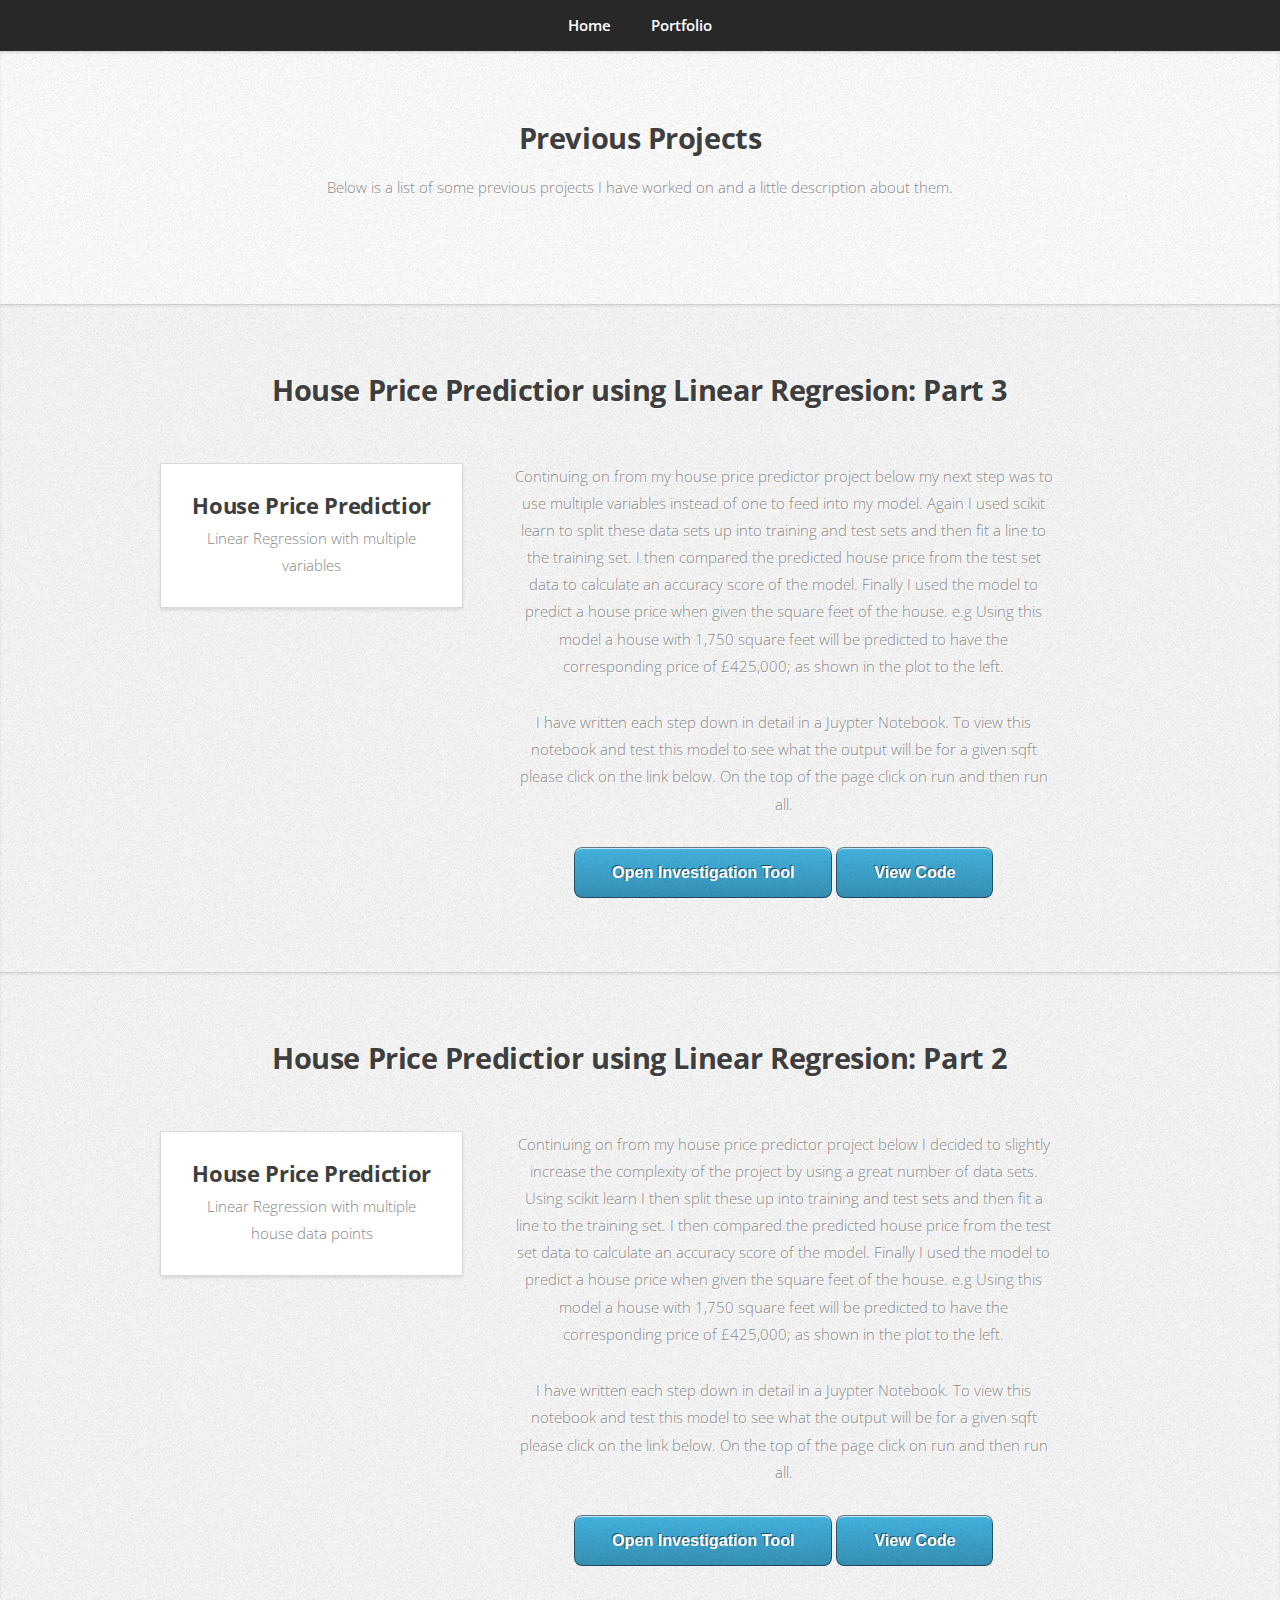
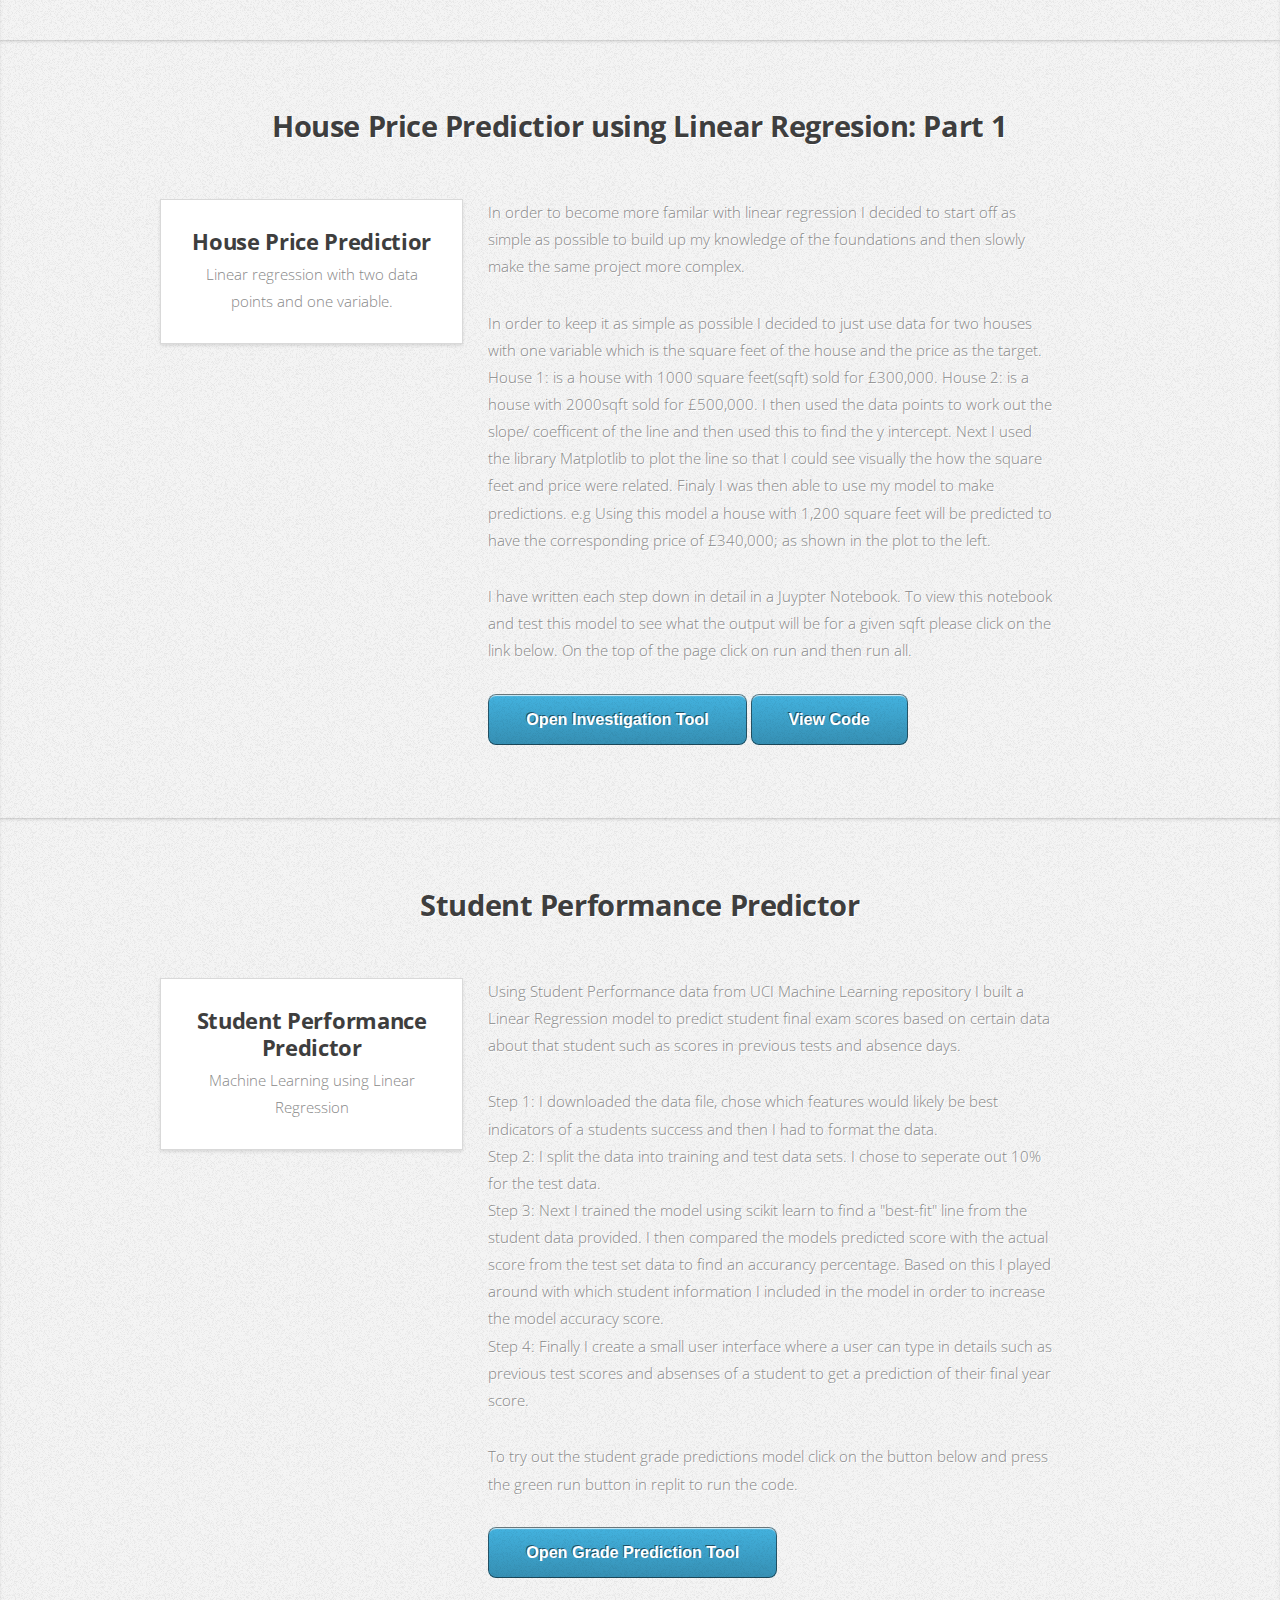
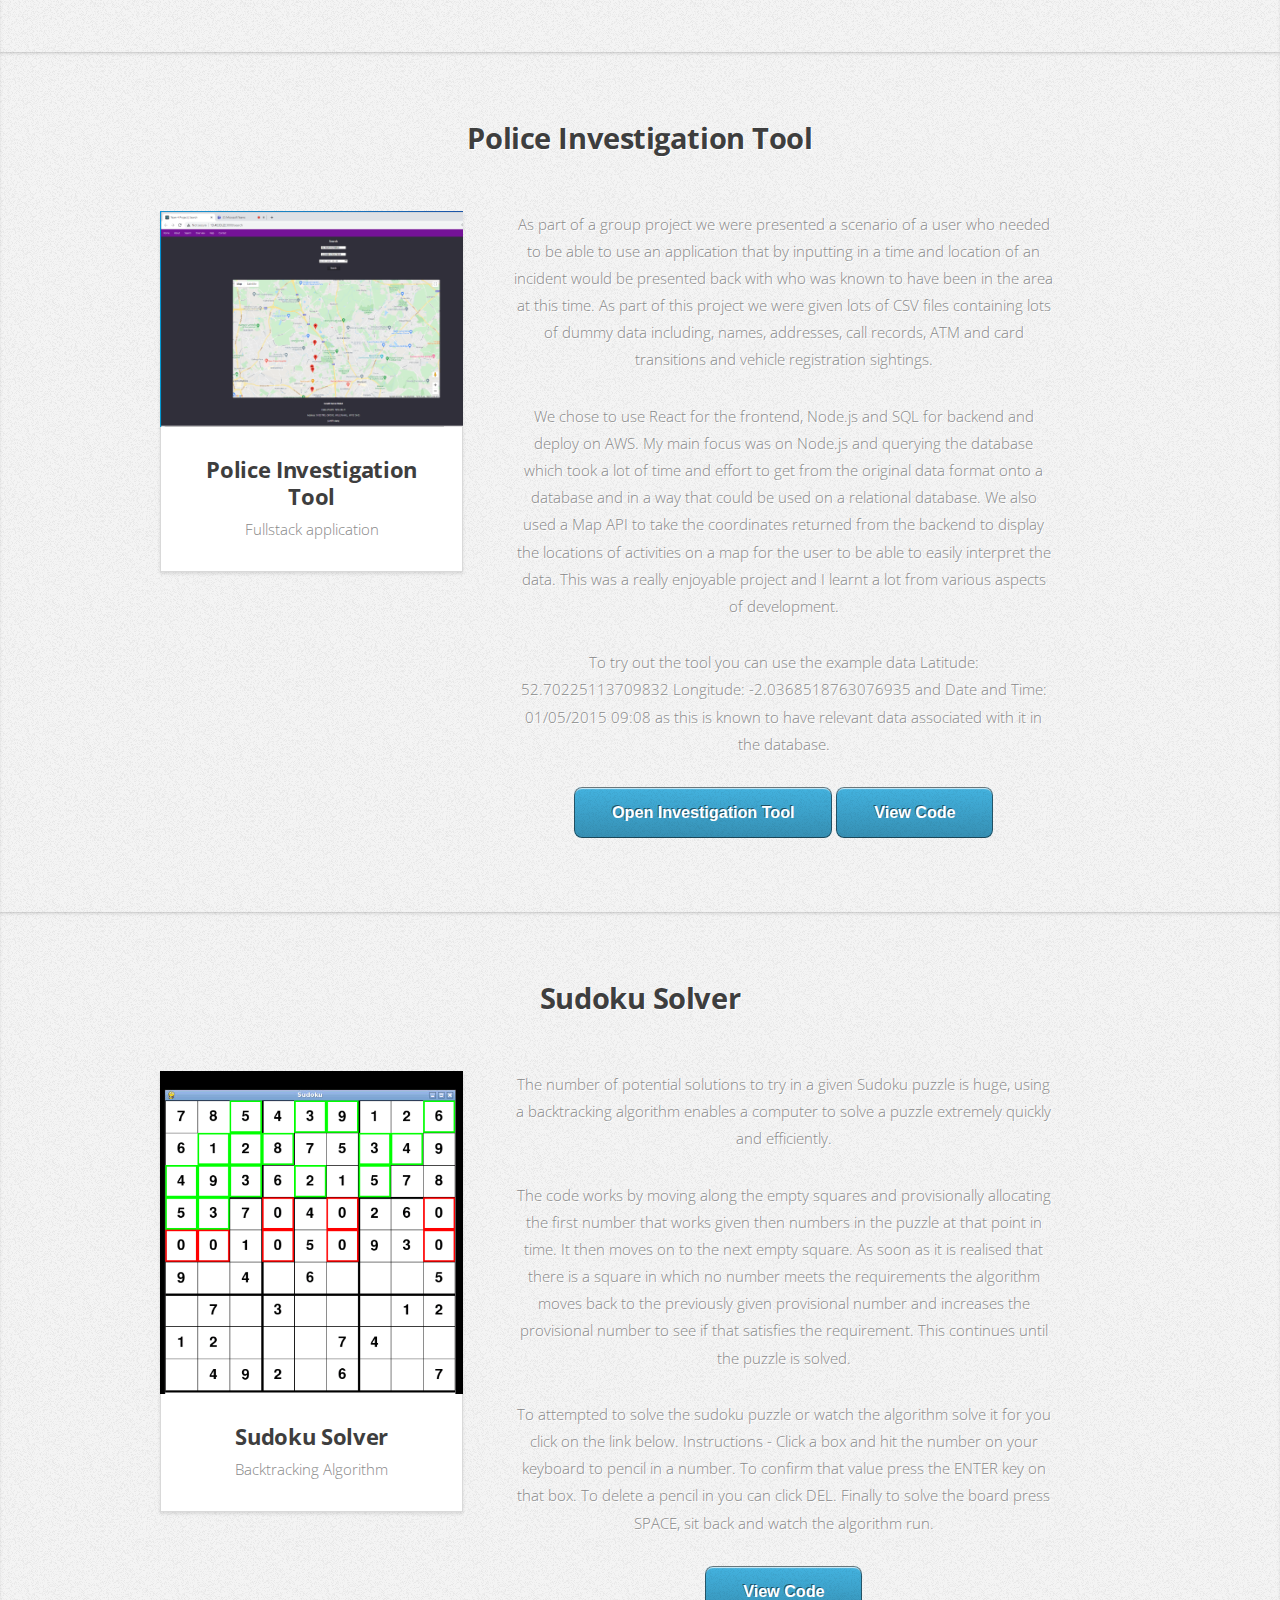
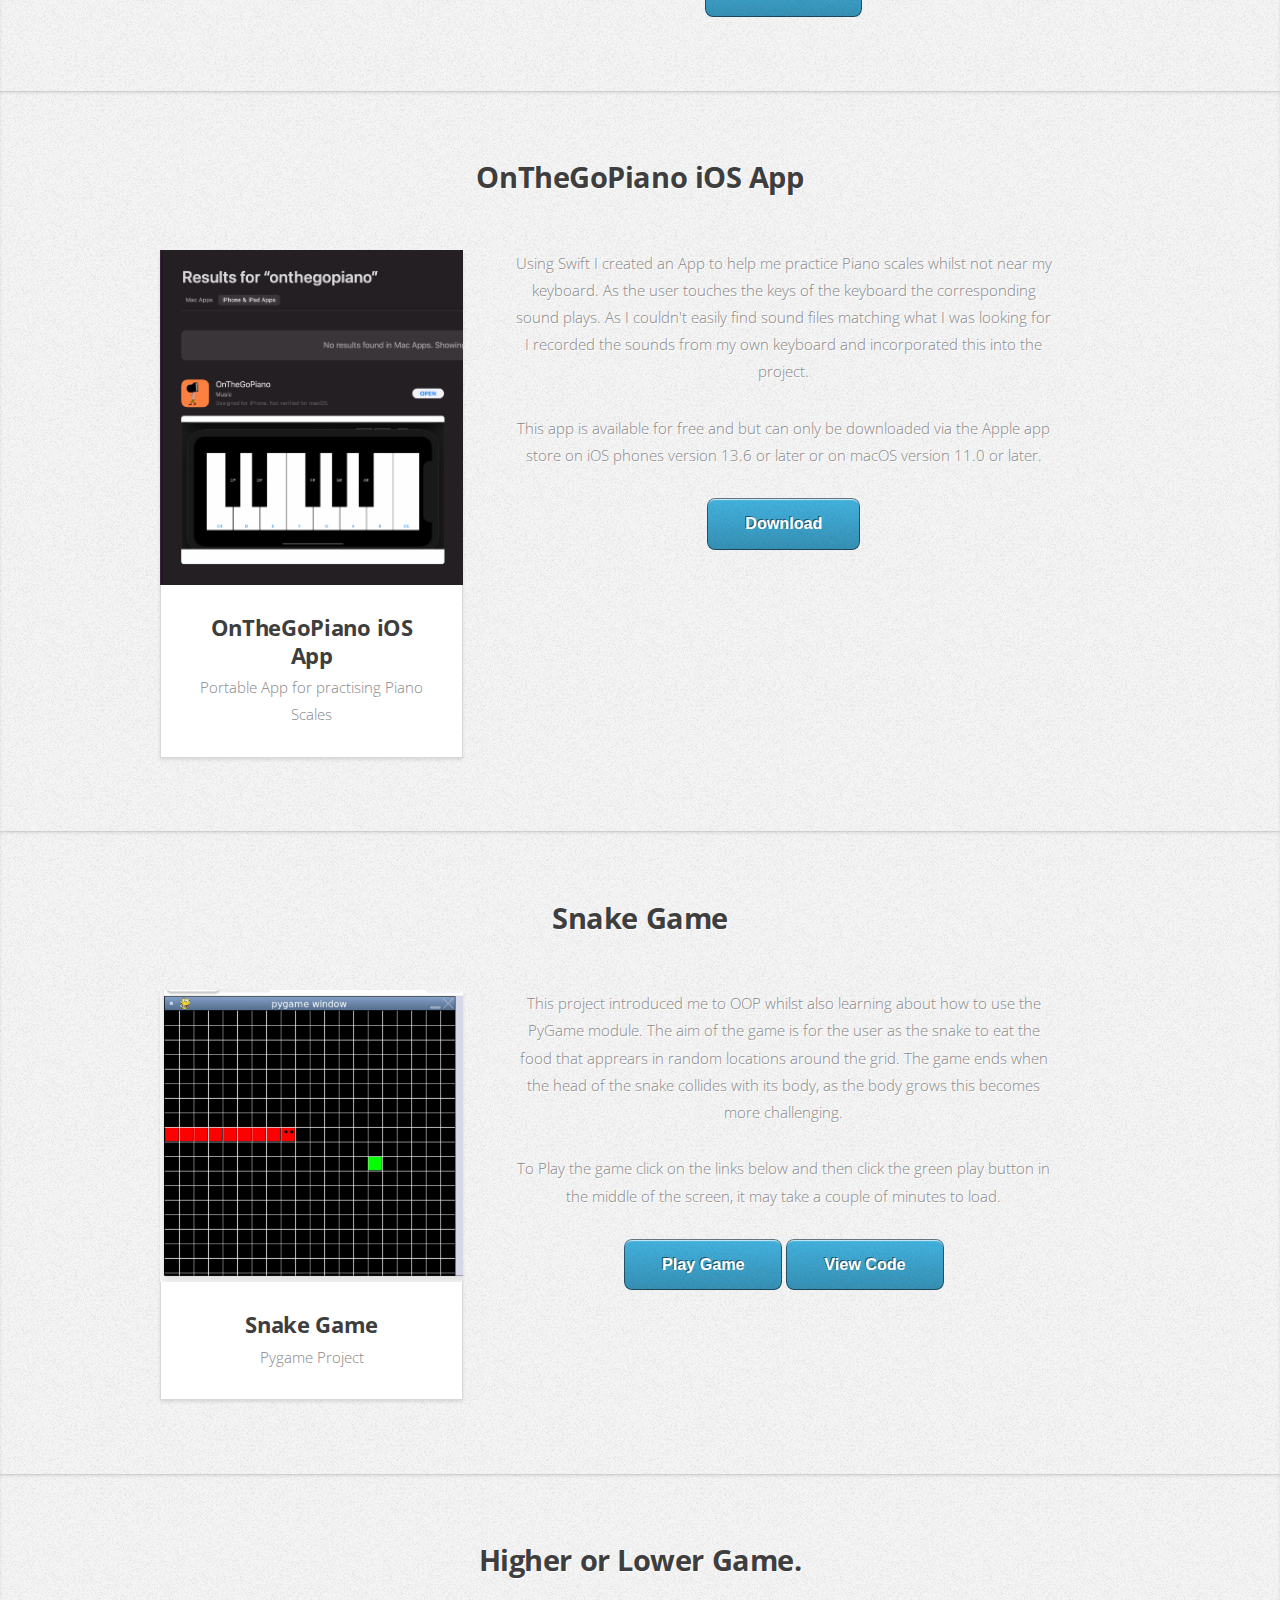
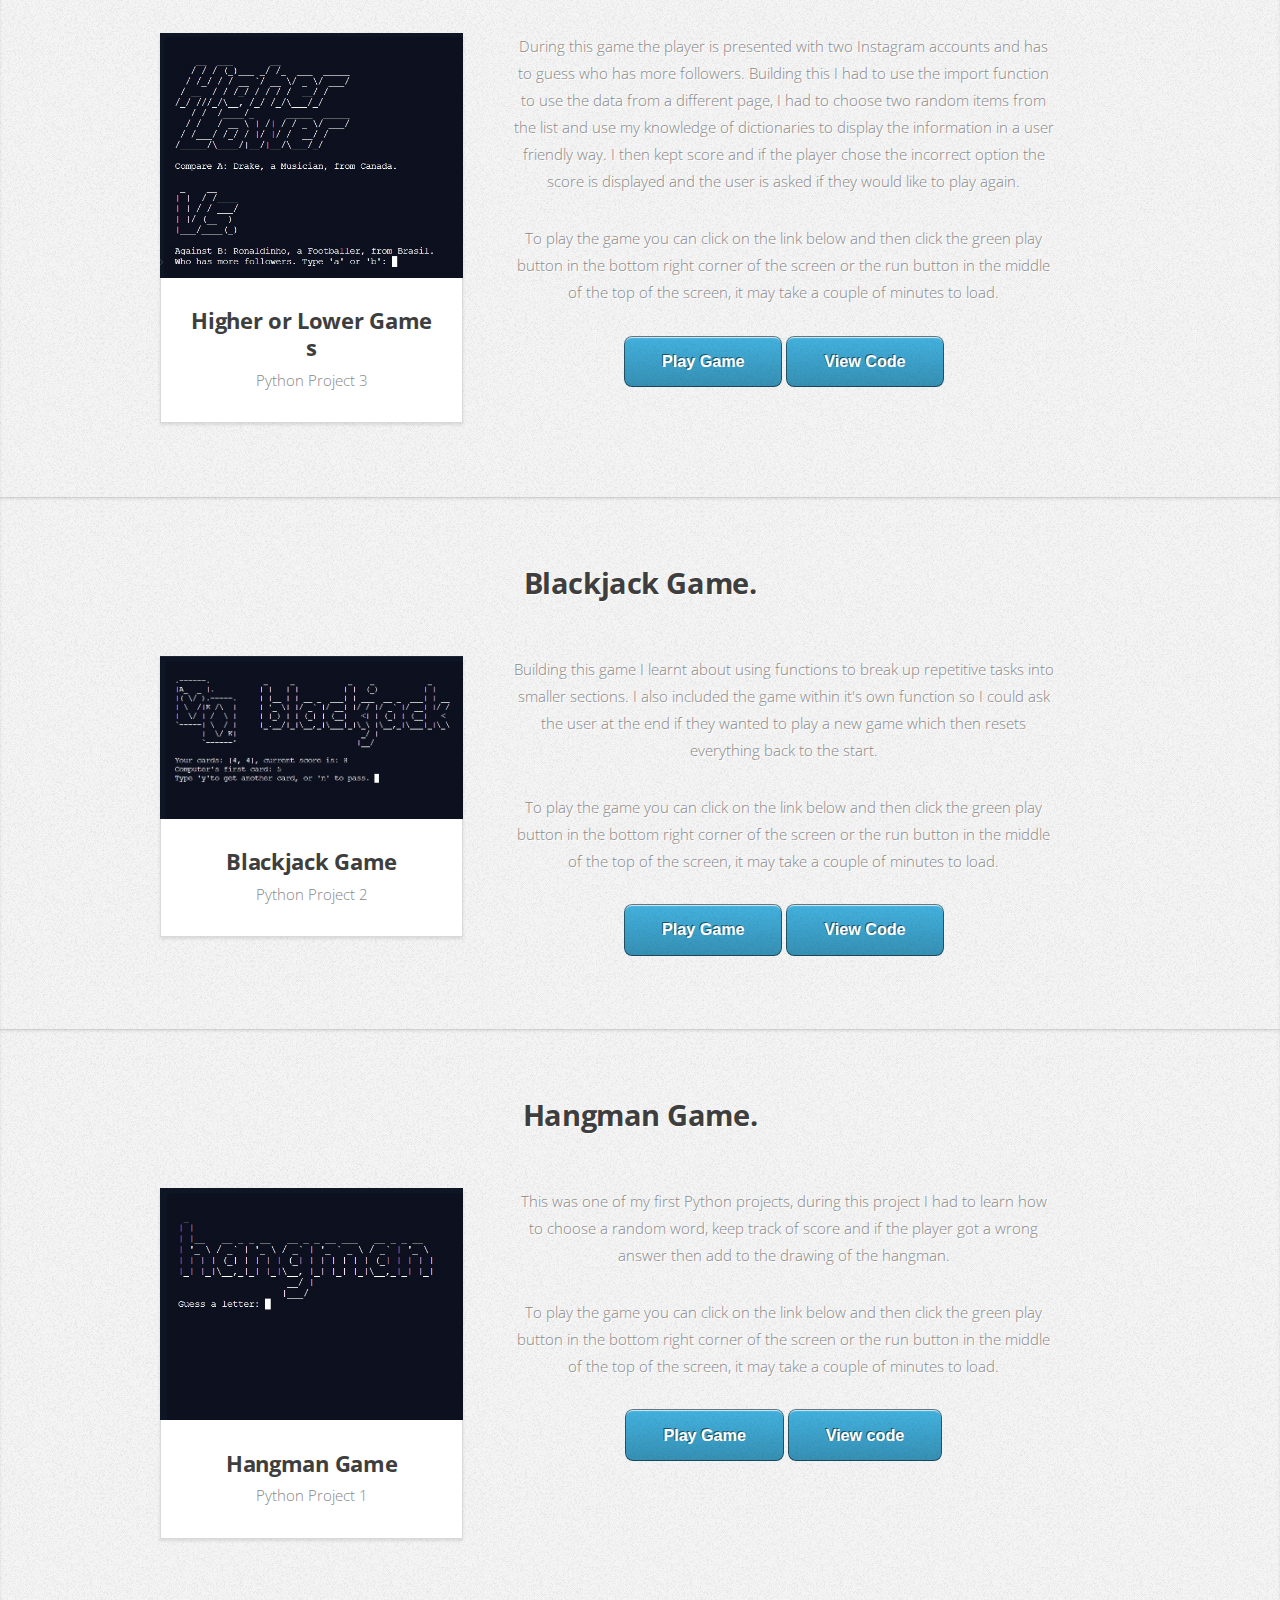
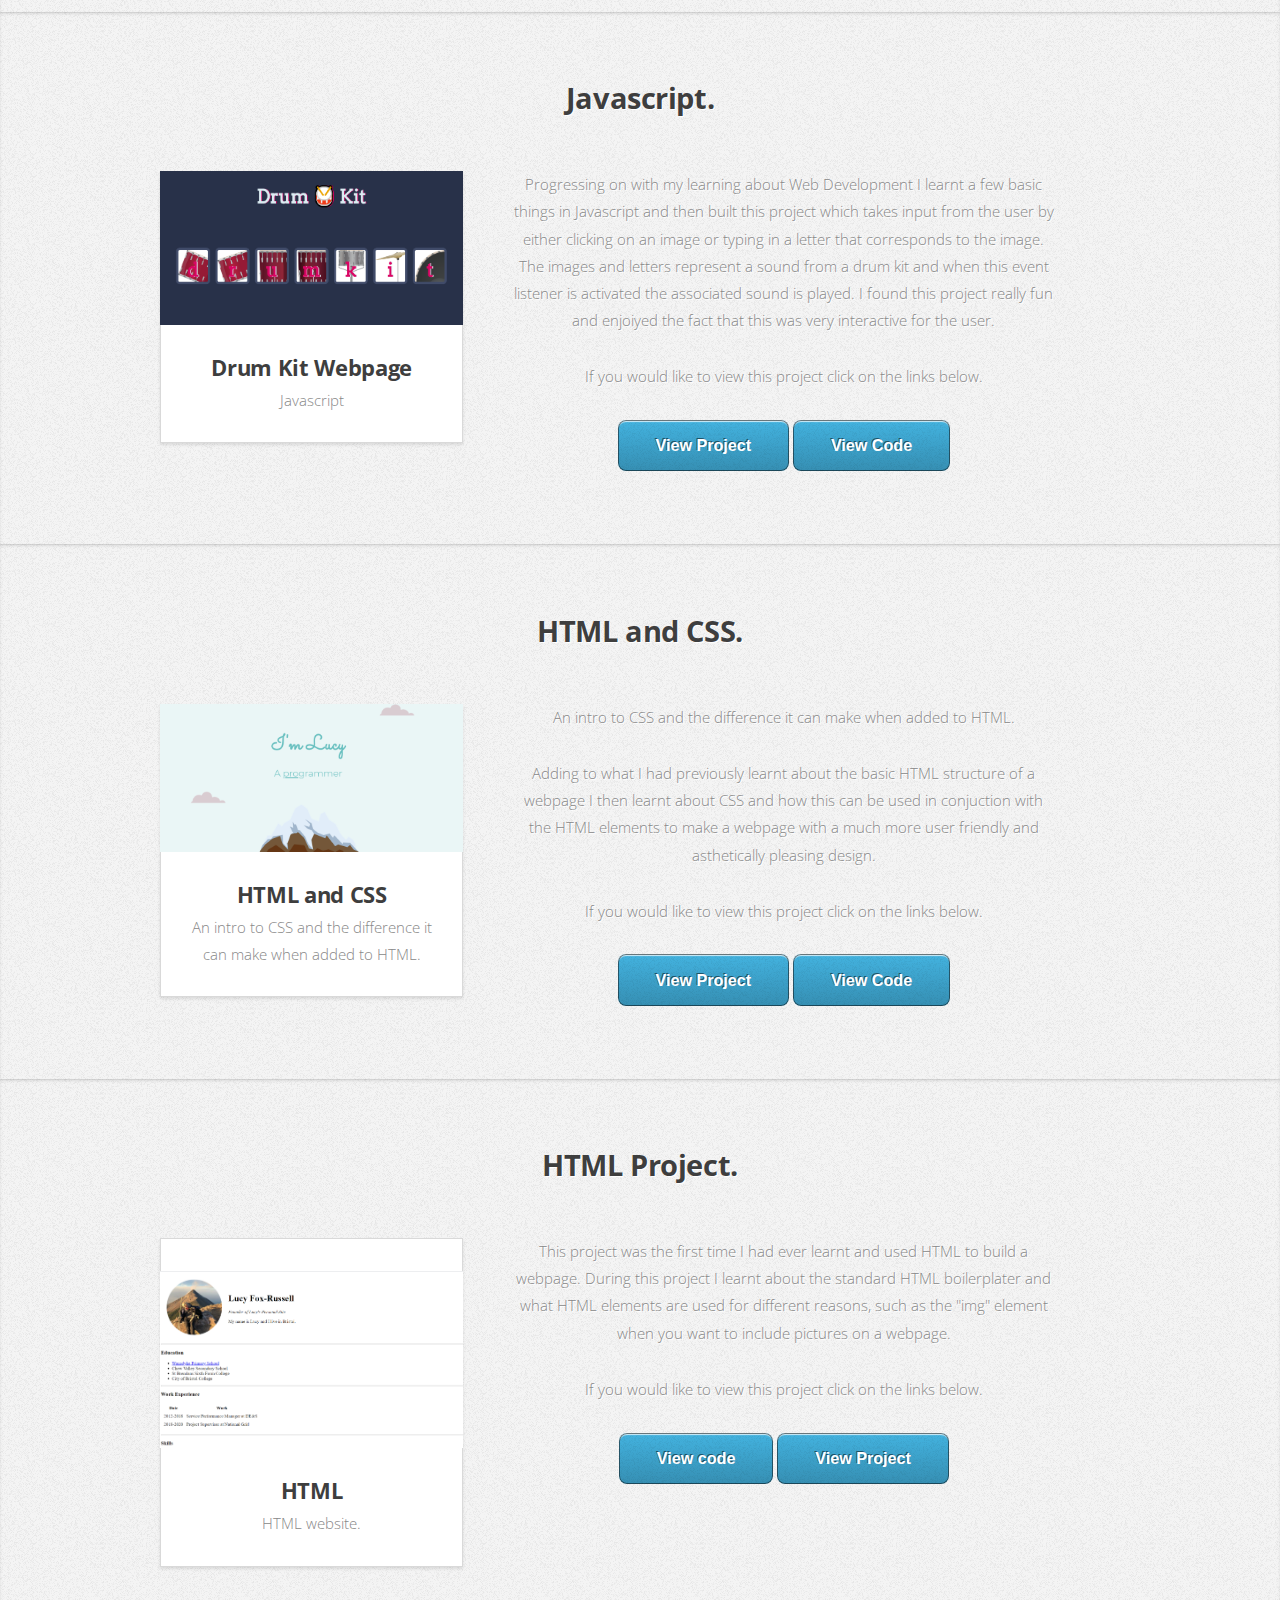
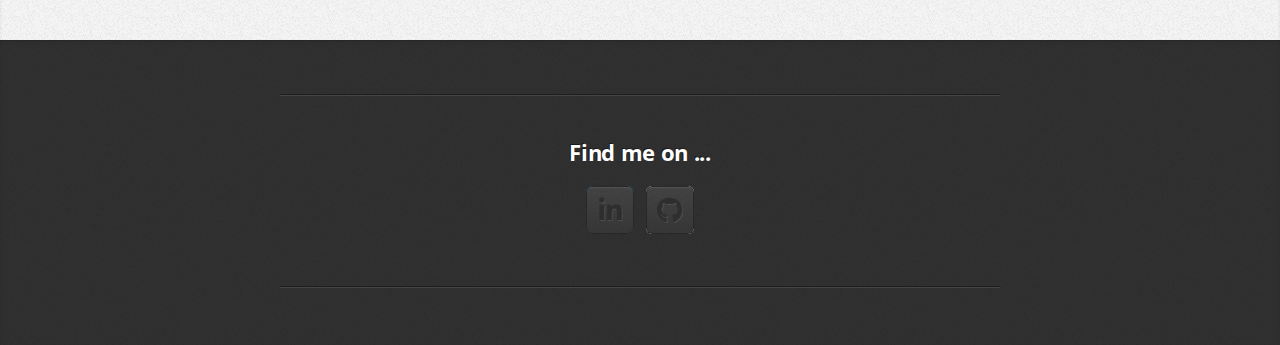
==== commit 03976e31: "testing juypter notesbook" ====
--- a/portfolio.html
+++ b/portfolio.html
@@ -1,9 +1,5 @@
 <!DOCTYPE HTML>
-<!--
-	Miniport by HTML5 UP
-	html5up.net | @ajlkn
-	Free for personal and commercial use under the CCA 3.0 license (html5up.net/license)
--->
+
 <html>
 	<head>
 		<title>My Portfolio</title>
@@ -14,315 +10,379 @@
 	<body class="is-preload">
 
 		<!-- Nav -->
-			<nav id="nav">
-				<ul class="container">
-					<li><a href="index.html">Home</a></li>
-					<li><a href="#portfolio">Portfolio</a></li>
-					<li><a href="#contact">Contact</a></li>
-				</ul>
-			</nav>
-
-
-
-
-		<!-- Portfolio -->
-			<!-- <article id="portfolio" class="wrapper style3">
-				<div class="container">
-					<header>
-						<h2>In progress.</h2>
-						<p>The projects below are not yet complete.</p>
-					</header>
-					<div class="row">
-						<div class="col-4 col-6-medium col-12-small">
-							<article class="box style2">
-								<a href="#" class="image featured"><img src="images/pic01.jpg" alt="" /></a>
-								<h3><a href="#">Python Project 3</a></h3>
-								<p>Ornare nulla proin odio consequat.</p>
-							</article>
-						</div>
-						<div class="col-4 col-6-medium col-12-small">
-							<article class="box style2">
-								<a href="#" class="image featured"><img src="images/pic02.jpg" alt="" /></a>
-								<h3><a href="#">Python Project 2</a></h3>
-								<p>Ornare nulla proin odio consequat.</p>
-							</article>
-						</div> -->
-						<!-- <div class="col-4 col-6-medium col-12-small">
-							<article class="box style2">
-								<a href="#" class="image featured"><img src="images/pic03.jpg" alt="" /></a>
-								<h3><a href="#">Python Project 1</a></h3>
-								<p>Ornare nulla proin odio consequat.</p>
-							</article>
-						</div>
-
-					</div>
-									</div>
-			</article> -->
-
-<!-- Completed projects title -->
-      <article id="completed_projects" class="wrapper style5">
+    <nav id="nav">
+      <ul class="container">
+        <li><a href="index.html">Home</a></li>
+        <li><a href="portfolio.html">Portfolio</a></li>
+      </ul>
+    </nav>
+
+      <!-- Portfolio -->
+			<article id="portfolio" class="wrapper style2">
+				<div class="container">
+						<h2>Previous Projects</h2>
+						<p>Below is a list of some previous projects I have worked on and a little description about them.</p>
+				</div>
+			</article>
+
+      <!-- House Price Predictior using Linear Regresion: Part 3 -->
+	  <article id="on_the_go_piano" class="wrapper style3">
         <div class="container">
           <header>
-            <h2>Completed Projects.</h2>
-          </header>
-        </div>
-      </article>
-
-      <!-- Police Investigation Tool -->
-			<article id="on_the_go_piano" class="wrapper style3">
-        <div class="container">
-          <header>
-            <h2>Police Investigation Tool</h2>
+            <h2>House Price Predictior using Linear Regresion: Part 3</h2>
           </header>
           <div class="row">
               <div class="col-4 col-6-medium col-12-small">
               <article class="box style2">
-                <a href="#" class="image featured"><img src="images/police_tool.png" alt="" /></a>
-                <h3><a href="#">Police Investigation Tool</a></h3>
-                <p>Fullstack application</p>
+                <a href="#" class="image featured"><img src="images/linear_regression_part2.png" alt="" /></a>
+                <h3><a href="#">House Price Predictior</a></h3>
+                <p>Linear Regression with multiple variables</p>
               </article>
             </div>
             <div class="style60" style="padding-left: 50px;">
-              <p>As part of a group project we were presented a scenario of a user who needed to be able to use an application that by inputting in a time and location of an incident would be presented back with who was known to have been in the area at this time.  As part of this project we were given lots of CSV files containing lots of dummy data including, names, addresses, call records, ATM and card transitions and vehicle registration sightings.       </p>
-              <p>We chose to use React for the frontend, Node.js and SQL for backend and deploy on AWS. My main focus was on Node.js and querying the database which took a lot of time and effort to get from the original data format onto a database and in a way that could be used on a relational database. We also used a Map API to take the coordinates returned from the backend to display the locations of activities on a map for the user to be able to easily interpret the data. This was a really enjoyable project and I learnt a lot from various aspects of development.       </p>
-              <p>To try out the tool you can use the example data Latitude: 52.70225113709832 Longitude: -2.0368518763076935 and Date and Time: 01/05/2015 09:08 as this is known to have relevant data associated with it in the database.  </p
-              <a href="http://13.40.33.22:3000/search" ><button>Open Investigation Tool </button></a>  <a href="https://github.com/Lucynfox/FinalProjectBackend" ><button>View Code</button></a>  
+				<p>Continuing on from my house price predictor project below my next step was to use multiple variables instead of one to feed into my model.
+					Again I used scikit learn to split these data sets up into training and test sets and then fit a line to the training set. 
+					I then compared the predicted house price from the test set data to calculate an accuracy score of the model. 
+					Finally I used the model to predict a house price when given the square feet of the house. 
+					e.g Using this model a house with 1,750 square feet will be predicted to have the corresponding price of £425,000; as shown in the plot to the left.</p>
+				<p>I have written each step down in detail in a Juypter Notebook. To view this notebook and test this model to see what the output will be for a given sqft please click on the link below. On the top of the page click on run and then run all.</p>
+			  <a href="http://13.40.33.22:3000/search" ><button>Open Investigation Tool </button></a>  <a href="https://github.com/Lucynfox/FinalProjectBackend" ><button>View Code</button></a>  
   
             </div>
           </div>
                   </div>
         </article>
 
-      <!-- Sudoku Solver -->
+      <!-- House Price Predictior using Linear Regresion: Part 2 -->
 			<article id="on_the_go_piano" class="wrapper style3">
         <div class="container">
           <header>
-            <h2>Sudoku Solver</h2>
+            <h2>House Price Predictior using Linear Regresion: Part 2</h2>
           </header>
           <div class="row">
               <div class="col-4 col-6-medium col-12-small">
               <article class="box style2">
-                <a href="#" class="image featured"><img src="images/sudoku_solver.png" alt="" /></a>
-                <h3><a href="#">Sudoku Solver</a></h3>
-                <p>Backtracking Algorithm</p>
+                <a href="#" class="image featured"><img src="images/linear_regression_part2.png" alt="" /></a>
+                <h3><a href="#">House Price Predictior</a></h3>
+                <p>Linear Regression with multiple house data points</p>
               </article>
             </div>
             <div class="style60" style="padding-left: 50px;">
-              <p>The number of potential solutions to try in a given Sudoku puzzle is huge, using a backtracking algorithm enables a computer to solve a puzzle extremely quickly and efficiently.      </p>
-              <p>The code works by moving along the empty squares and provisionally allocating the first number that works given then numbers in the puzzle at that point in time. It then moves on to the next empty square.  As soon as it is realised that there is a square in which no number meets the requirements the algorithm moves back to the previously given provisional number and increases the provisional number to see if that satisfies the requirement.  This continues until the puzzle is solved.    </p>
-              <p>To attempted to solve the sudoku puzzle or watch the algorithm solve it for you click on the link below. Instructions - Click a box and hit the number on your keyboard to pencil in a number. To confirm that value press the ENTER key on that box. To delete a pencil in you can click DEL. Finally to solve the board press SPACE, sit back and watch the algorithm run.</p>
-              <a href="https://github.com/Lucynfox/sudoku_solver" ><button>View Code</button></a>  
+				<p>Continuing on from my house price predictor project below I decided to slightly increase the complexity of the project by using a great number of data sets.
+					Using scikit learn I then split these up into training and test sets and then fit a line to the training set. 
+					I then compared the predicted house price from the test set data to calculate an accuracy score of the model. 
+					Finally I used the model to predict a house price when given the square feet of the house. 
+					e.g Using this model a house with 1,750 square feet will be predicted to have the corresponding price of £425,000; as shown in the plot to the left.</p>
+				<p>I have written each step down in detail in a Juypter Notebook. To view this notebook and test this model to see what the output will be for a given sqft please click on the link below. On the top of the page click on run and then run all.</p>
+			  <a href="http://13.40.33.22:3000/search" ><button>Open Investigation Tool </button></a>  <a href="https://github.com/Lucynfox/FinalProjectBackend" ><button>View Code</button></a>  
   
             </div>
           </div>
                   </div>
         </article>
-
-      	<!-- iOS App -->
+      
+            <!-- House Price Predictior using Linear Regresion: Part 1 -->
 			<article id="on_the_go_piano" class="wrapper style3">
         <div class="container">
           <header>
-            <h2>OnTheGoPiano iOS App</h2>
+            <h2>House Price Predictior using Linear Regresion: Part 1 </h2>
           </header>
           <div class="row">
               <div class="col-4 col-6-medium col-12-small">
               <article class="box style2">
-                <a href="#" class="image featured"><img src="images/onthegopiano.png" alt="" /></a>
-                <h3><a href="#">OnTheGoPiano iOS App</a></h3>
-                <p>Portable App for practising Piano Scales</p>
+                <a href="#" class="image featured"><img src="images/linear_regression_part1.png" alt="" /></a>
+                <h3><a href="#">House Price Predictior</a></h3>
+                <p>Linear regression with two data points and one variable.</p>
               </article>
             </div>
-            <div class="style60" style="padding-left: 50px;">
-              <p>Using Swift I created an App to help me practice Piano scales whilst not near my keyboard.  As the user touches the keys of the keyboard the corresponding sound plays. As I couldn't easily find sound files matching what I was looking for I recorded the sounds from my own keyboard and incorporated this into the project.    </p>
-              <p>This app is available for free and but can only be downloaded via the Apple app store on iOS phones version 13.6 or later or on macOS version 11.0 or later.  </p>
-              <a href="https://apps.apple.com" ><button>Download</button></a>  
-  
+            <div class="style60" style="text-align: left;">
+				<p>In order to become more familar with linear regression I decided to start off as simple as possible to build up my knowledge of the foundations and then slowly make the same project more complex.</p>
+				<p>
+					In order to keep it as simple as possible I decided to just use data for two houses with one variable which is the square feet of the house and the price as the target.  House 1: is a house with 1000 square feet(sqft) sold for £300,000. House 2: is a house with 2000sqft sold for £500,000.
+					I then used the data points to work out the slope/ coefficent of the line and then used this to find the y intercept.
+					Next I used the library Matplotlib to plot the line so that I could see visually the how the square feet and price were related.
+					Finaly I was then able to use my model to make predictions. e.g Using this model a house with 1,200 square feet will be predicted to have the corresponding price of £340,000; as shown in the plot to the left.</p>
+				<p>I have written each step down in detail in a Juypter Notebook. To view this notebook and test this model to see what the output will be for a given sqft please click on the link below. On the top of the page click on run and then run all.</p>
+				<a href="http://13.40.33.22:3000/search" ><button>Open Investigation Tool </button></a>  <a href="https://github.com/Lucynfox/FinalProjectBackend" ><button>View Code</button></a>  
             </div>
           </div>
                   </div>
         </article>
-
-
-			<!-- Snake Game -->
-			<article id="higher_or_lower" class="wrapper style3">
-			<div class="container">
-			  <header>
-			    <h2>Snake Game</h2>
-			  </header>
-			  <div class="row">
-			      <div class="col-4 col-6-medium col-12-small">
-			      <article class="box style2">
-			        <a href="#" class="image featured"><img src="images/SnakeGame.png" alt="" /></a>
-			        <h3><a href="#">Snake Game</a></h3>
-			        <p>Pygame Project</p>
-			      </article>
-			    </div>
-			    <div class="style60" style="padding-left: 50px;">
-			      <p>This project introduced me to OOP whilst also learning about how to use the PyGame module. The aim of the game is for the user as the snake to eat the food that apprears in random locations around the grid. The game ends when the head of the snake collides with its body, as the body grows this becomes more challenging.  </p>
-			<p>To Play the game click on the links below and then click the green play button in the middle of the screen, it may take a couple of minutes to load.  </p>
-			      <a href="https://repl.it/@LucyFox1/UnconsciousLowNumerator#main.py" ><button>Play Game</button></a>  <a href="https://repl.it/@LucyFox1/UnconsciousLowNumerator#main.py"><button>View Code</button></a>
-
-			    </div>
-			  </div>
-			          </div>
-			</article>
-
-
-
-
-<!-- Python game 3 -->
-<article id="higher_or_lower" class="wrapper style3">
-<div class="container">
-  <header>
-    <h2>Higher or Lower Game.</h2>
-  </header>
-  <div class="row">
-      <div class="col-4 col-6-medium col-12-small">
-      <article class="box style2">
-        <a href="#" class="image featured"><img src="images/higher_or_lower.jpg" alt="" /></a>
-        <h3><a href="#">Higher or Lower Game s</a></h3>
-        <p>Python Project 3</p>
-      </article>
-    </div>
-    <div class="style60" style="padding-left: 50px;">
-      <p>During this game the player is presented with two Instagram accounts and has to guess who has more followers.  Building this I had to use the import function to use the data from a different page, I had to choose two random items from the list and use my knowledge of dictionaries to display the information in a user friendly way.  I then kept score and if the player chose the incorrect option the score is displayed and the user is asked if they would like to play again.  </p>
-<p>To play the game you can click on the link below and then click the green play button in the bottom right corner of the screen or the run button in the middle of the top of the screen, it may take a couple of minutes to load.  </p>
-      <a href="https://repl.it/@LucyFox1/Higher-Lower-Game" ><button>Play Game</button></a>  <a href="https://repl.it/@LucyFox1/Higher-Lower-Game"><button>View Code</button></a>
-
-    </div>
-  </div>
-          </div>
-</article>
-<!-- Python game 2 -->
-<article id="blackjack" class="wrapper style3">
-  <div class="container">
-    <header>
-      <h2>Blackjack Game.</h2>
-    </header>
-    <div class="row">
-        <div class="col-4 col-6-medium col-12-small">
-        <article class="box style2">
-          <a href="#" class="image featured"><img src="images/blackjack.jpg" alt="" /></a>
-          <h3><a href="#">Blackjack Game</a></h3>
-          <p>Python Project 2</p>
-        </article>
-      </div>
-      <div class="style60" style="padding-left: 50px;">
-        <p>Building this game I learnt about using functions to break up repetitive tasks into smaller sections.  I also included the game within it's own function so I could ask the user at the end if they wanted to play a new game which then resets everything back to the start. </p>
-  <p>To play the game you can click on the link below and then click the green play button in the bottom right corner of the screen or the run button in the middle of the top of the screen, it may take a couple of minutes to load. </p>
-        <a href="https://repl.it/@LucyFox1/blackjack-game-Final"><button>Play Game</button></a>  <a href="https://repl.it/@LucyFox1/blackjack-game-Final"><button>View Code</button></a>
-
-      </div>
-    </div>
-            </div>
-</article>
-
-
-<!-- Python game 1 -->
-<article id="hangman" class="wrapper style3">
-  <div class="container">
-    <header>
-      <h2>Hangman Game.</h2>
-    </header>
-    <div class="row">
-        <div class="col-4 col-6-medium col-12-small">
-        <article class="box style2">
-          <a href="#" class="image featured"><img src="images/hangman.jpg" alt="" /></a>
-          <h3><a href="#">Hangman Game</a></h3>
-          <p>Python Project 1</p>
-        </article>
-      </div>
-      <div class="style60" style="padding-left: 50px;">
-        <p>This was one of my first Python projects, during this project I had to learn how to choose a random word, keep track of score and if the player got a wrong answer then add to the drawing of the hangman.  </p>
-  <p>To play the game you can click on the link below and then click the green play button in the bottom right corner of the screen or the run button in the middle of the top of the screen, it may take a couple of minutes to load.  </p>
-        <a href="https://repl.it/@LucyFox1/Hangman-Playgame#main.py"><button>Play Game</button></a>  <a href="https://repl.it/@LucyFox1/Hangman-Playgame#main.py"><button>View code</button></a>
-
-      </div>
-    </div>
-            </div>
-</article>
-<!-- Javascript game -->
-<article id="javascript" class="wrapper style3">
-  <div class="container">
-    <header>
-      <h2>Javascript.</h2>
-    </header>
-    <div class="row">
-        <div class="col-4 col-6-medium col-12-small">
-        <article class="box style2">
-          <a href="#" class="image featured"><img src="images/drum_kit.png" alt="" /></a>
-          <h3><a href="#">Drum Kit Webpage</a></h3>
-          <p>Javascript</p>
-        </article>
-      </div>
-      <div class="style60" style="padding-left: 50px;">
-        <p>Progressing on with my learning about Web Development I learnt a few basic things in Javascript and then built this project which takes input from the user by either clicking on an image or typing in a letter that corresponds to the image.  The images and letters represent a sound from a drum kit and when this event listener is activated the associated sound is played.  I found this project really fun and enjoiyed the fact that this was very interactive for the user.  </p>
-  <p>  If you would like to view this project click on the links below. </p>
-        <a href="https://lucynfox.github.io/DrumKit-with-Javascript/"><button>View Project</button></a>  <a href="https://github.com/Lucynfox/DrumKit-with-Javascript"><button>View Code</button></a>
-
-      </div>
-    </div>
-            </div>
-</article>
-
-  <!-- html and css -->
-      <article id="css" class="wrapper style3">
+      
+            <!-- Linear Regression - Student Performance Predictor -->
+			<article id="on_the_go_piano" class="wrapper style3">
         <div class="container">
           <header>
-            <h2>HTML and CSS.</h2>
-            </header>
+            <h2>Student Performance Predictor</h2>
+          </header>
           <div class="row">
               <div class="col-4 col-6-medium col-12-small">
               <article class="box style2">
-                <a href="#" class="image featured"><img src="images/CSS.png" alt="" /></a>
-                <h3><a href="#">HTML and CSS</a></h3>
-                <p>An intro to CSS and the difference it can make when added to HTML.</p>
+                <a href="#" class="image featured"><img src="images/student_grades_prediction.png" alt="" /></a>
+                <h3><a href="#">Student Performance Predictor</a></h3>
+                <p>Machine Learning using Linear Regression</p>
               </article>
-              </div>
-              <div class="style60" style="padding-left: 50px;">
-                <p>An intro to CSS and the difference it can make when added to HTML.</p>
-                <p>Adding to what I had previously learnt about the basic HTML structure of a webpage I then learnt about CSS and how this can be used in conjuction with the HTML elements to make a webpage with a much more user friendly and asthetically pleasing design.  </p>
-          <p>If you would like to view this project click on the links below.   </p>
-                <a href="https://lucynfox.github.io/Fake-CV-with-CSS/"><button>View Project</button></a>  <a href="https://github.com/Lucynfox/Fake-CV-with-CSS"><button>View Code</button></a>
-
-              </div>
-        </div>
-      </article>
-
-<!-- html -->
-      <article id="html" class="wrapper style3">
-        <div class="container">
-          <header>
-            <h2>HTML Project.</h2>
-            </header>
-          <div class="row">
-              <div class="col-4 col-6-medium col-12-small">
-              <article class="box style2">
-
-                <h3><a href="#">HTML</a></h3>
-                <a href="#" class="image featured"><img src="images/HTML.png" alt="" /></a>
-                <h3><a href="#">HTML</a></h3>
-                <p>HTML website.</p>
-              </article>
-              </div>
-              <div class="style60" style="padding-left: 50px;">
-
-                <p>This project was the first time I had ever learnt and used HTML to build a webpage.  During this project I learnt about the standard HTML boilerplater and what HTML elements are used for different reasons, such as the "img" element when you want to include pictures on a webpage.  </p>
-          <p>If you would like to view this project click on the links below.  </p>
-                <a href="https://lucynfox.github.io/CV/"><button>View code</button></a>  <a href="https://github.com/Lucynfox/CV"><button>View Project</button></a>
-
-              </div>
-        </div>
-      </article>
-
-
-
-
-
-
-
-
-		<!-- Contact -->
+            </div>
+            <div class="style60" style="text-align: left;">
+              <p>Using Student Performance data from UCI Machine Learning repository I built a Linear Regression model to predict student final exam scores based on certain data about that student such as scores in previous tests and absence days.</p>
+              <p>Step 1: I downloaded the data file, chose which features would likely be best indicators of a students success and then I had to format the data. <br>
+				Step 2: I split the data into training and test data sets. I chose to seperate out 10% for the test data. <br>
+				Step 3: Next I trained the model using scikit learn to find a "best-fit" line from the student data provided. I then compared the models predicted score with the actual score from the test set data to find an accurancy percentage. Based on this I played around with which student information I included in the model in order to increase the model accuracy score.<br>
+				Step 4: Finally I create a small user interface where a user can type in details such as previous test scores and absenses of a student to get a prediction of their final year score. </p>
+			  <p>To try out the student grade predictions model click on the button below and press the green run button in replit to run the code.</p>
+              <a href="https://replit.com/@LucyFox1/studentgradepredictor#main.py" ><button>Open Grade Prediction Tool </button></a>  
+            </div>
+          </div>
+                  </div>
+        </article>
+		      <!-- Police Investigation Tool -->
+			  <article id="on_the_go_piano" class="wrapper style3">
+				<div class="container">
+				  <header>
+					<h2>Police Investigation Tool</h2>
+				  </header>
+				  <div class="row">
+					  <div class="col-4 col-6-medium col-12-small">
+					  <article class="box style2">
+						<a href="#" class="image featured"><img src="images/police_tool.png" alt="" /></a>
+						<h3><a href="#">Police Investigation Tool</a></h3>
+						<p>Fullstack application</p>
+					  </article>
+					</div>
+					<div class="style60" style="padding-left: 50px;">
+					  <p>As part of a group project we were presented a scenario of a user who needed to be able to use an application that by inputting in a time and location of an incident would be presented back with who was known to have been in the area at this time.  As part of this project we were given lots of CSV files containing lots of dummy data including, names, addresses, call records, ATM and card transitions and vehicle registration sightings.       </p>
+					  <p>We chose to use React for the frontend, Node.js and SQL for backend and deploy on AWS. My main focus was on Node.js and querying the database which took a lot of time and effort to get from the original data format onto a database and in a way that could be used on a relational database. We also used a Map API to take the coordinates returned from the backend to display the locations of activities on a map for the user to be able to easily interpret the data. This was a really enjoyable project and I learnt a lot from various aspects of development.       </p>
+					  <p>To try out the tool you can use the example data Latitude: 52.70225113709832 Longitude: -2.0368518763076935 and Date and Time: 01/05/2015 09:08 as this is known to have relevant data associated with it in the database.  </p
+					  <a href="http://13.40.33.22:3000/search" ><button>Open Investigation Tool </button></a>  <a href="https://github.com/Lucynfox/FinalProjectBackend" ><button>View Code</button></a>  
+		  
+					</div>
+				  </div>
+						  </div>
+				</article>
+		
+			  <!-- Sudoku Solver -->
+					<article id="on_the_go_piano" class="wrapper style3">
+				<div class="container">
+				  <header>
+					<h2>Sudoku Solver</h2>
+				  </header>
+				  <div class="row">
+					  <div class="col-4 col-6-medium col-12-small">
+					  <article class="box style2">
+						<a href="#" class="image featured"><img src="images/sudoku_solver.png" alt="" /></a>
+						<h3><a href="#">Sudoku Solver</a></h3>
+						<p>Backtracking Algorithm</p>
+					  </article>
+					</div>
+					<div class="style60" style="padding-left: 50px;">
+					  <p>The number of potential solutions to try in a given Sudoku puzzle is huge, using a backtracking algorithm enables a computer to solve a puzzle extremely quickly and efficiently.      </p>
+					  <p>The code works by moving along the empty squares and provisionally allocating the first number that works given then numbers in the puzzle at that point in time. It then moves on to the next empty square.  As soon as it is realised that there is a square in which no number meets the requirements the algorithm moves back to the previously given provisional number and increases the provisional number to see if that satisfies the requirement.  This continues until the puzzle is solved.    </p>
+					  <p>To attempted to solve the sudoku puzzle or watch the algorithm solve it for you click on the link below. Instructions - Click a box and hit the number on your keyboard to pencil in a number. To confirm that value press the ENTER key on that box. To delete a pencil in you can click DEL. Finally to solve the board press SPACE, sit back and watch the algorithm run.</p>
+					  <a href="https://github.com/Lucynfox/sudoku_solver" ><button>View Code</button></a>  
+		  
+					</div>
+				  </div>
+						  </div>
+				</article>
+		
+				  <!-- iOS App -->
+					<article id="on_the_go_piano" class="wrapper style3">
+				<div class="container">
+				  <header>
+					<h2>OnTheGoPiano iOS App</h2>
+				  </header>
+				  <div class="row">
+					  <div class="col-4 col-6-medium col-12-small">
+					  <article class="box style2">
+						<a href="#" class="image featured"><img src="images/onthegopiano.png" alt="" /></a>
+						<h3><a href="#">OnTheGoPiano iOS App</a></h3>
+						<p>Portable App for practising Piano Scales</p>
+					  </article>
+					</div>
+					<div class="style60" style="padding-left: 50px;">
+					  <p>Using Swift I created an App to help me practice Piano scales whilst not near my keyboard.  As the user touches the keys of the keyboard the corresponding sound plays. As I couldn't easily find sound files matching what I was looking for I recorded the sounds from my own keyboard and incorporated this into the project.    </p>
+					  <p>This app is available for free and but can only be downloaded via the Apple app store on iOS phones version 13.6 or later or on macOS version 11.0 or later.  </p>
+					  <a href="https://apps.apple.com" ><button>Download</button></a>  
+		  
+					</div>
+				  </div>
+						  </div>
+				</article>
+		
+		
+					<!-- Snake Game -->
+					<article id="higher_or_lower" class="wrapper style3">
+					<div class="container">
+					  <header>
+						<h2>Snake Game</h2>
+					  </header>
+					  <div class="row">
+						  <div class="col-4 col-6-medium col-12-small">
+						  <article class="box style2">
+							<a href="#" class="image featured"><img src="images/SnakeGame.png" alt="" /></a>
+							<h3><a href="#">Snake Game</a></h3>
+							<p>Pygame Project</p>
+						  </article>
+						</div>
+						<div class="style60" style="padding-left: 50px;">
+						  <p>This project introduced me to OOP whilst also learning about how to use the PyGame module. The aim of the game is for the user as the snake to eat the food that apprears in random locations around the grid. The game ends when the head of the snake collides with its body, as the body grows this becomes more challenging.  </p>
+					<p>To Play the game click on the links below and then click the green play button in the middle of the screen, it may take a couple of minutes to load.  </p>
+						  <a href="https://repl.it/@LucyFox1/UnconsciousLowNumerator#main.py" ><button>Play Game</button></a>  <a href="https://repl.it/@LucyFox1/UnconsciousLowNumerator#main.py"><button>View Code</button></a>
+		
+						</div>
+					  </div>
+							  </div>
+					</article>
+		
+		
+		
+		
+		<!-- Python game 3 -->
+		<article id="higher_or_lower" class="wrapper style3">
+		<div class="container">
+		  <header>
+			<h2>Higher or Lower Game.</h2>
+		  </header>
+		  <div class="row">
+			  <div class="col-4 col-6-medium col-12-small">
+			  <article class="box style2">
+				<a href="#" class="image featured"><img src="images/higher_or_lower.jpg" alt="" /></a>
+				<h3><a href="#">Higher or Lower Game s</a></h3>
+				<p>Python Project 3</p>
+			  </article>
+			</div>
+			<div class="style60" style="padding-left: 50px;">
+			  <p>During this game the player is presented with two Instagram accounts and has to guess who has more followers.  Building this I had to use the import function to use the data from a different page, I had to choose two random items from the list and use my knowledge of dictionaries to display the information in a user friendly way.  I then kept score and if the player chose the incorrect option the score is displayed and the user is asked if they would like to play again.  </p>
+		<p>To play the game you can click on the link below and then click the green play button in the bottom right corner of the screen or the run button in the middle of the top of the screen, it may take a couple of minutes to load.  </p>
+			  <a href="https://repl.it/@LucyFox1/Higher-Lower-Game" ><button>Play Game</button></a>  <a href="https://repl.it/@LucyFox1/Higher-Lower-Game"><button>View Code</button></a>
+		
+			</div>
+		  </div>
+				  </div>
+		</article>
+		<!-- Python game 2 -->
+		<article id="blackjack" class="wrapper style3">
+		  <div class="container">
+			<header>
+			  <h2>Blackjack Game.</h2>
+			</header>
+			<div class="row">
+				<div class="col-4 col-6-medium col-12-small">
+				<article class="box style2">
+				  <a href="#" class="image featured"><img src="images/blackjack.jpg" alt="" /></a>
+				  <h3><a href="#">Blackjack Game</a></h3>
+				  <p>Python Project 2</p>
+				</article>
+			  </div>
+			  <div class="style60" style="padding-left: 50px;">
+				<p>Building this game I learnt about using functions to break up repetitive tasks into smaller sections.  I also included the game within it's own function so I could ask the user at the end if they wanted to play a new game which then resets everything back to the start. </p>
+		  <p>To play the game you can click on the link below and then click the green play button in the bottom right corner of the screen or the run button in the middle of the top of the screen, it may take a couple of minutes to load. </p>
+				<a href="https://repl.it/@LucyFox1/blackjack-game-Final"><button>Play Game</button></a>  <a href="https://repl.it/@LucyFox1/blackjack-game-Final"><button>View Code</button></a>
+		
+			  </div>
+			</div>
+					</div>
+		</article>
+		
+		
+		<!-- Python game 1 -->
+		<article id="hangman" class="wrapper style3">
+		  <div class="container">
+			<header>
+			  <h2>Hangman Game.</h2>
+			</header>
+			<div class="row">
+				<div class="col-4 col-6-medium col-12-small">
+				<article class="box style2">
+				  <a href="#" class="image featured"><img src="images/hangman.jpg" alt="" /></a>
+				  <h3><a href="#">Hangman Game</a></h3>
+				  <p>Python Project 1</p>
+				</article>
+			  </div>
+			  <div class="style60" style="padding-left: 50px;">
+				<p>This was one of my first Python projects, during this project I had to learn how to choose a random word, keep track of score and if the player got a wrong answer then add to the drawing of the hangman.  </p>
+		  <p>To play the game you can click on the link below and then click the green play button in the bottom right corner of the screen or the run button in the middle of the top of the screen, it may take a couple of minutes to load.  </p>
+				<a href="https://repl.it/@LucyFox1/Hangman-Playgame#main.py"><button>Play Game</button></a>  <a href="https://repl.it/@LucyFox1/Hangman-Playgame#main.py"><button>View code</button></a>
+		
+			  </div>
+			</div>
+					</div>
+		</article>
+		<!-- Javascript game -->
+		<article id="javascript" class="wrapper style3">
+		  <div class="container">
+			<header>
+			  <h2>Javascript.</h2>
+			</header>
+			<div class="row">
+				<div class="col-4 col-6-medium col-12-small">
+				<article class="box style2">
+				  <a href="#" class="image featured"><img src="images/drum_kit.png" alt="" /></a>
+				  <h3><a href="#">Drum Kit Webpage</a></h3>
+				  <p>Javascript</p>
+				</article>
+			  </div>
+			  <div class="style60" style="padding-left: 50px;">
+				<p>Progressing on with my learning about Web Development I learnt a few basic things in Javascript and then built this project which takes input from the user by either clicking on an image or typing in a letter that corresponds to the image.  The images and letters represent a sound from a drum kit and when this event listener is activated the associated sound is played.  I found this project really fun and enjoiyed the fact that this was very interactive for the user.  </p>
+		  <p>  If you would like to view this project click on the links below. </p>
+				<a href="https://lucynfox.github.io/DrumKit-with-Javascript/"><button>View Project</button></a>  <a href="https://github.com/Lucynfox/DrumKit-with-Javascript"><button>View Code</button></a>
+		
+			  </div>
+			</div>
+					</div>
+		</article>
+		
+		  <!-- html and css -->
+			  <article id="css" class="wrapper style3">
+				<div class="container">
+				  <header>
+					<h2>HTML and CSS.</h2>
+					</header>
+				  <div class="row">
+					  <div class="col-4 col-6-medium col-12-small">
+					  <article class="box style2">
+						<a href="#" class="image featured"><img src="images/CSS.png" alt="" /></a>
+						<h3><a href="#">HTML and CSS</a></h3>
+						<p>An intro to CSS and the difference it can make when added to HTML.</p>
+					  </article>
+					  </div>
+					  <div class="style60" style="padding-left: 50px;">
+						<p>An intro to CSS and the difference it can make when added to HTML.</p>
+						<p>Adding to what I had previously learnt about the basic HTML structure of a webpage I then learnt about CSS and how this can be used in conjuction with the HTML elements to make a webpage with a much more user friendly and asthetically pleasing design.  </p>
+				  <p>If you would like to view this project click on the links below.   </p>
+						<a href="https://lucynfox.github.io/Fake-CV-with-CSS/"><button>View Project</button></a>  <a href="https://github.com/Lucynfox/Fake-CV-with-CSS"><button>View Code</button></a>
+		
+					  </div>
+				</div>
+			  </article>
+		
+		<!-- html -->
+			  <article id="html" class="wrapper style3">
+				<div class="container">
+				  <header>
+					<h2>HTML Project.</h2>
+					</header>
+				  <div class="row">
+					  <div class="col-4 col-6-medium col-12-small">
+					  <article class="box style2">
+		
+						<h3><a href="#">HTML</a></h3>
+						<a href="#" class="image featured"><img src="images/HTML.png" alt="" /></a>
+						<h3><a href="#">HTML</a></h3>
+						<p>HTML website.</p>
+					  </article>
+					  </div>
+					  <div class="style60" style="padding-left: 50px;">
+		
+						<p>This project was the first time I had ever learnt and used HTML to build a webpage.  During this project I learnt about the standard HTML boilerplater and what HTML elements are used for different reasons, such as the "img" element when you want to include pictures on a webpage.  </p>
+				  <p>If you would like to view this project click on the links below.  </p>
+						<a href="https://lucynfox.github.io/CV/"><button>View code</button></a>  <a href="https://github.com/Lucynfox/CV"><button>View Project</button></a>
+		
+					  </div>
+				</div>
+			  </article>
+
+<!-- Contact -->
 			<article id="contact" class="wrapper style4">
 				<div class="container medium">
 														<hr />
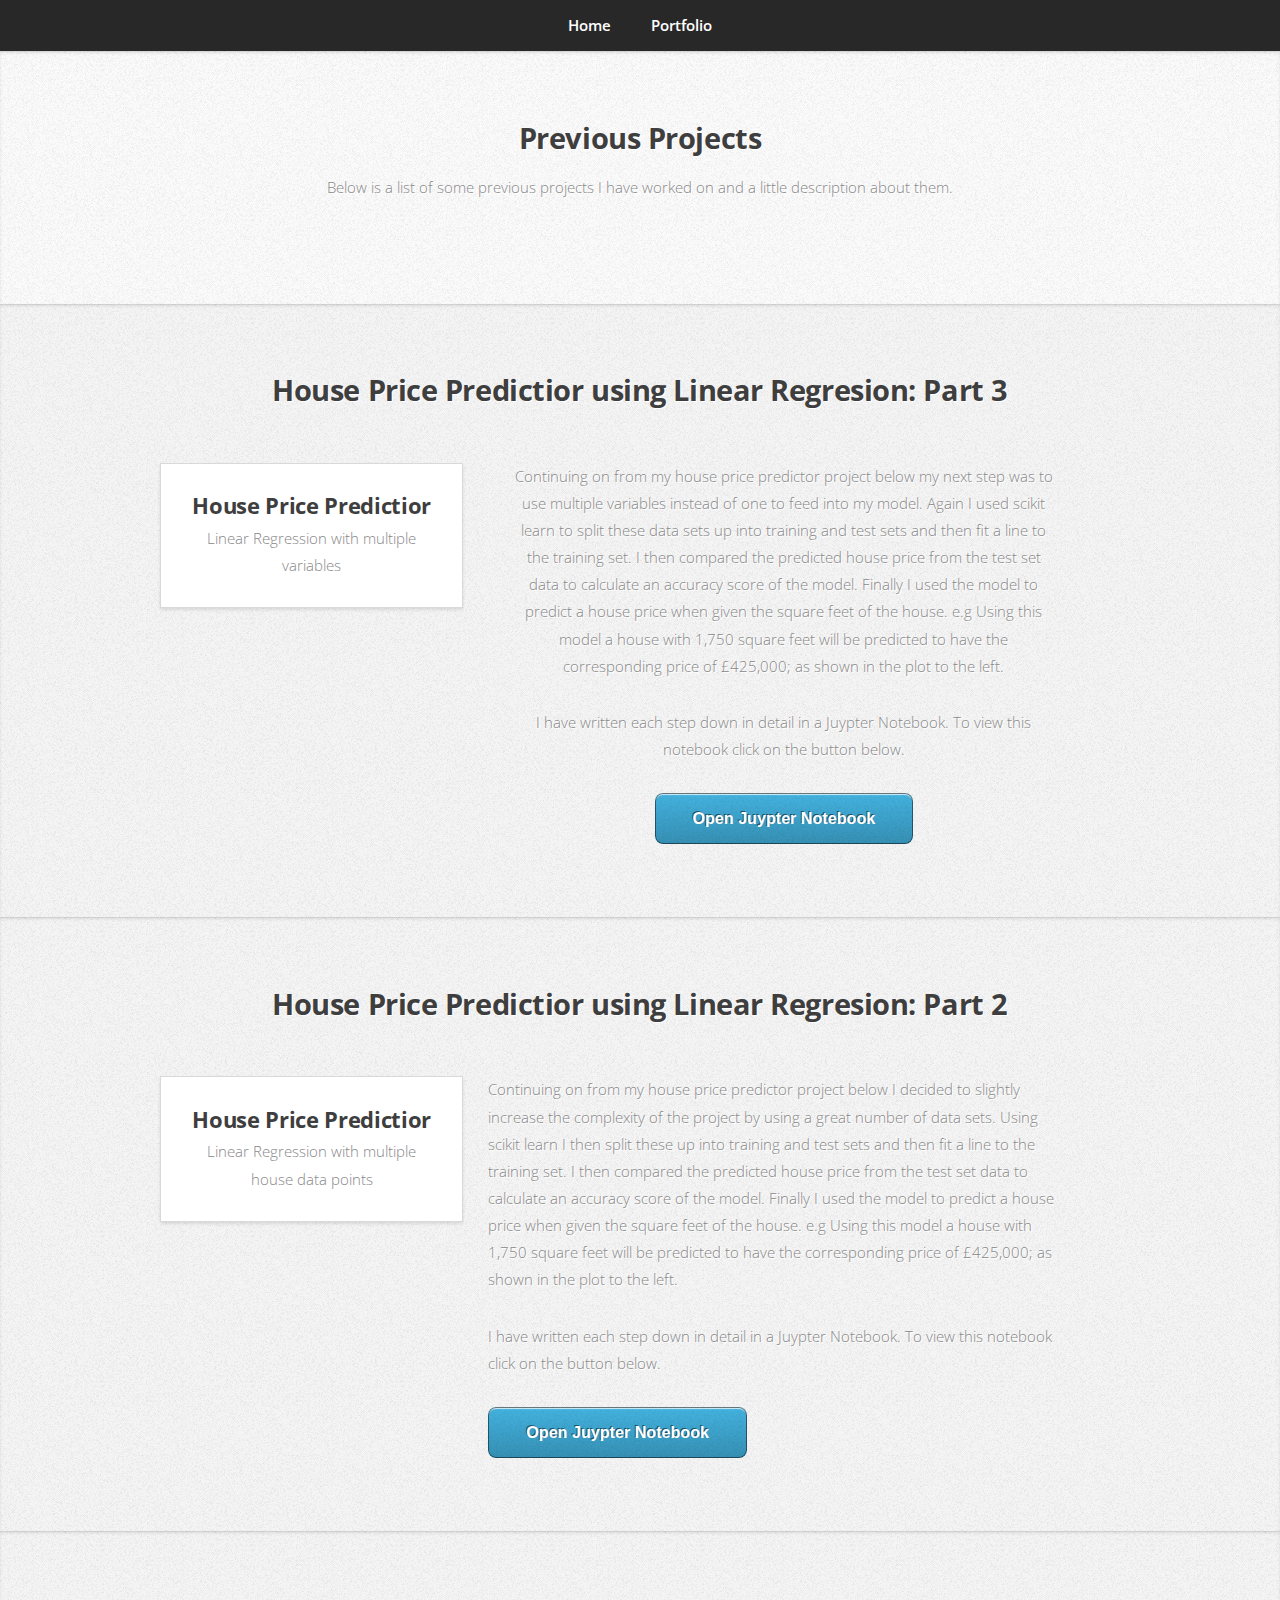
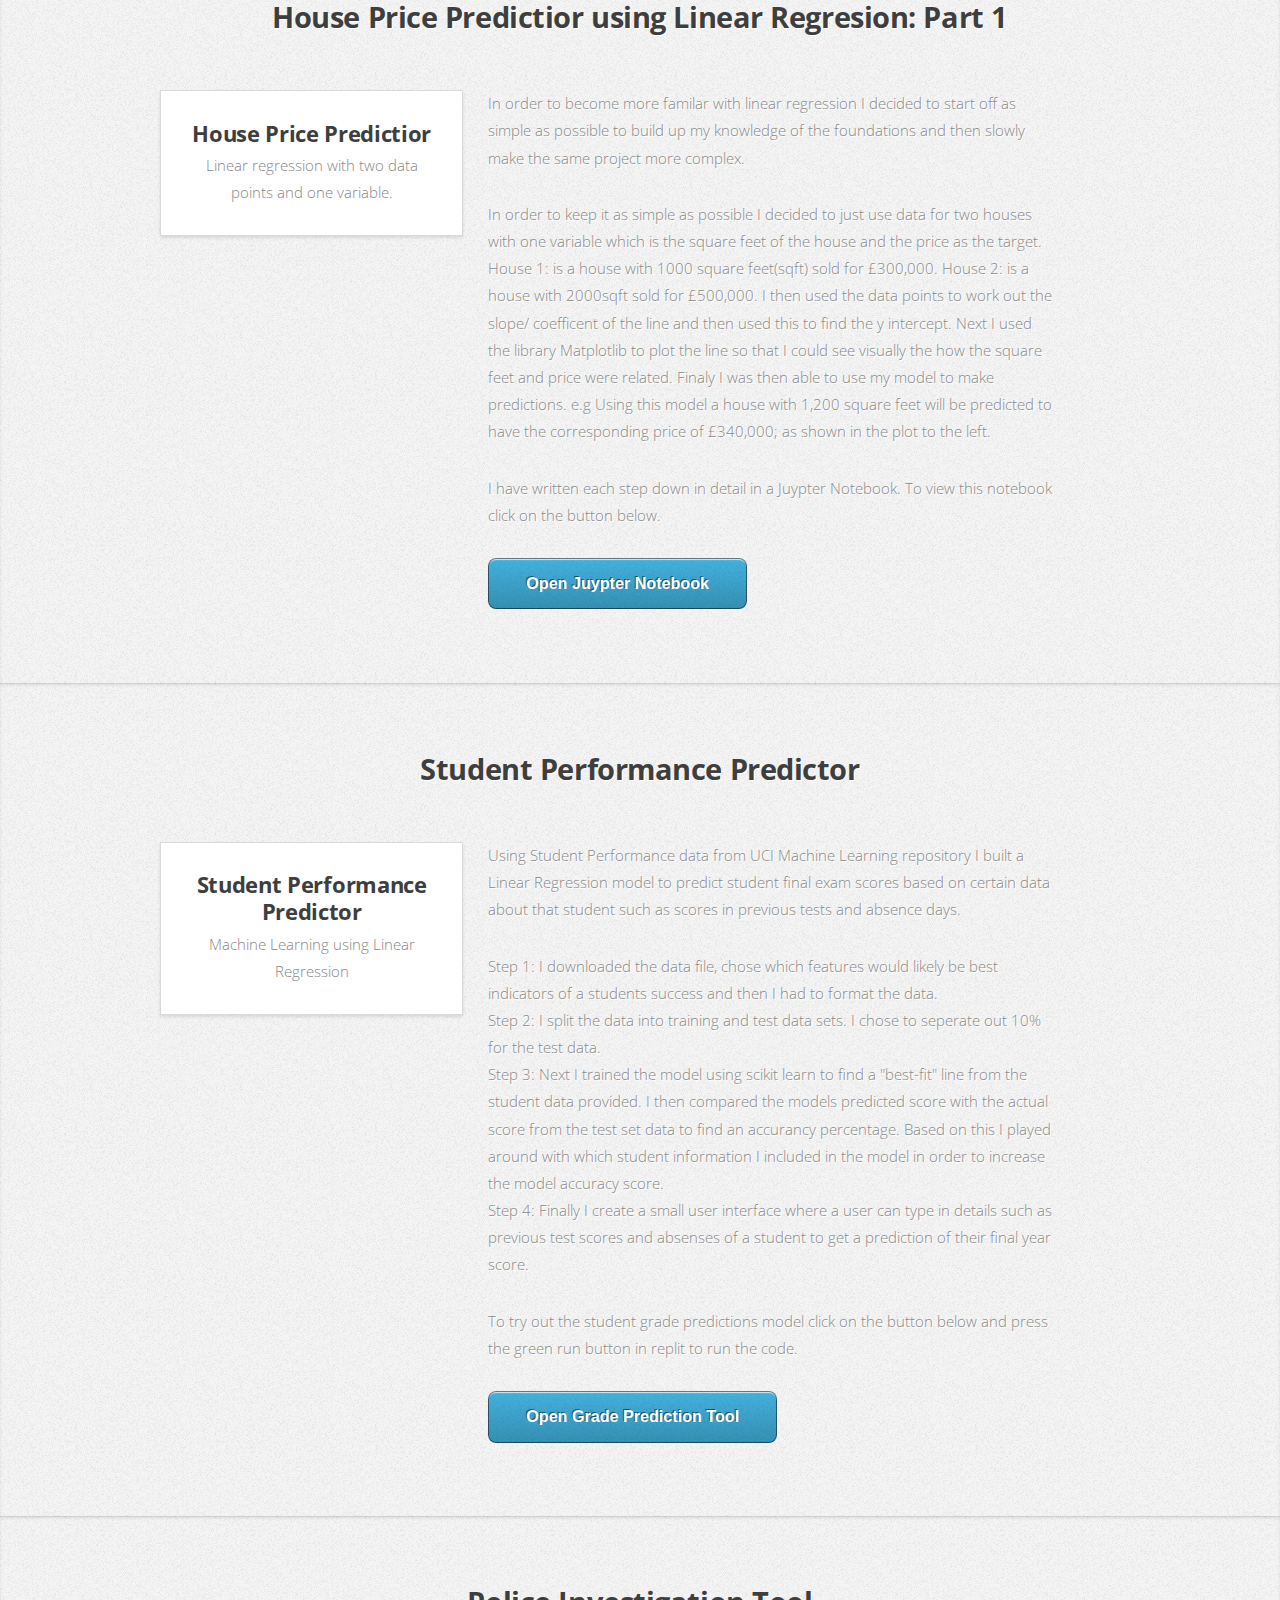
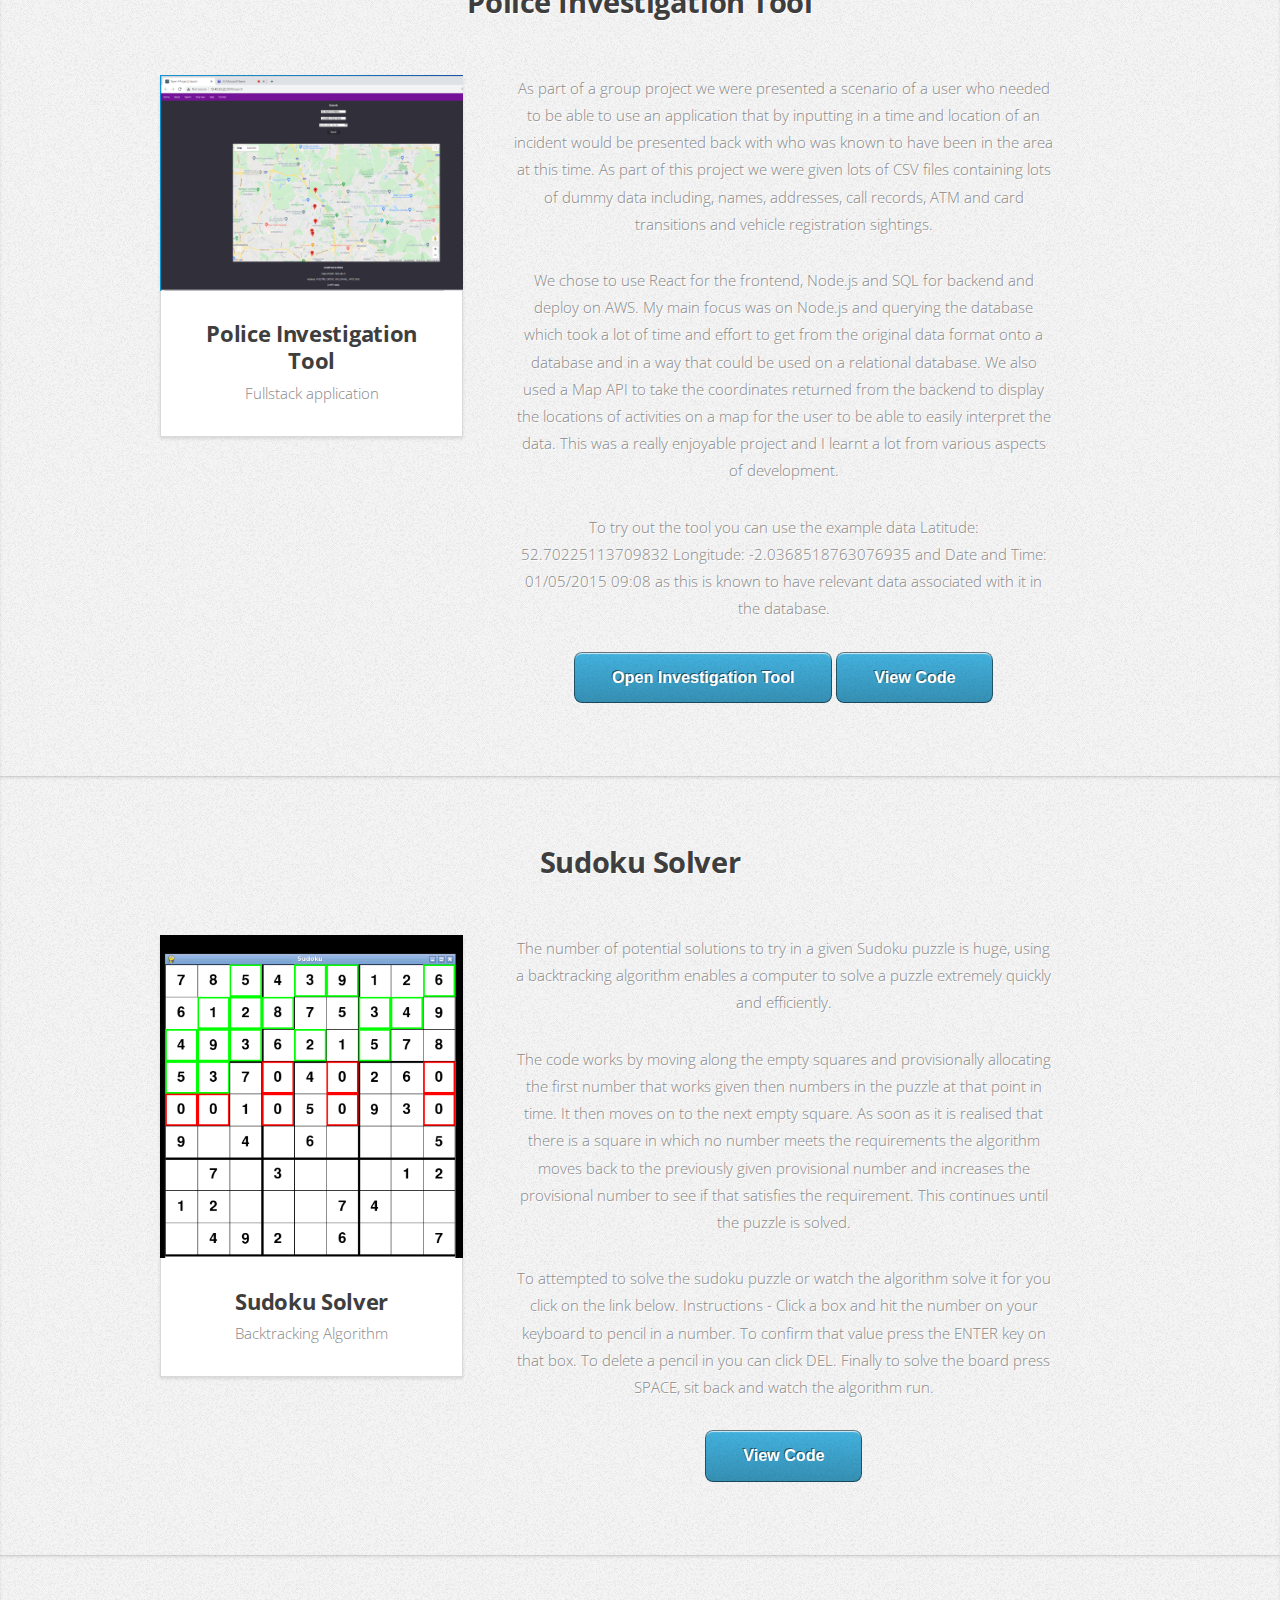
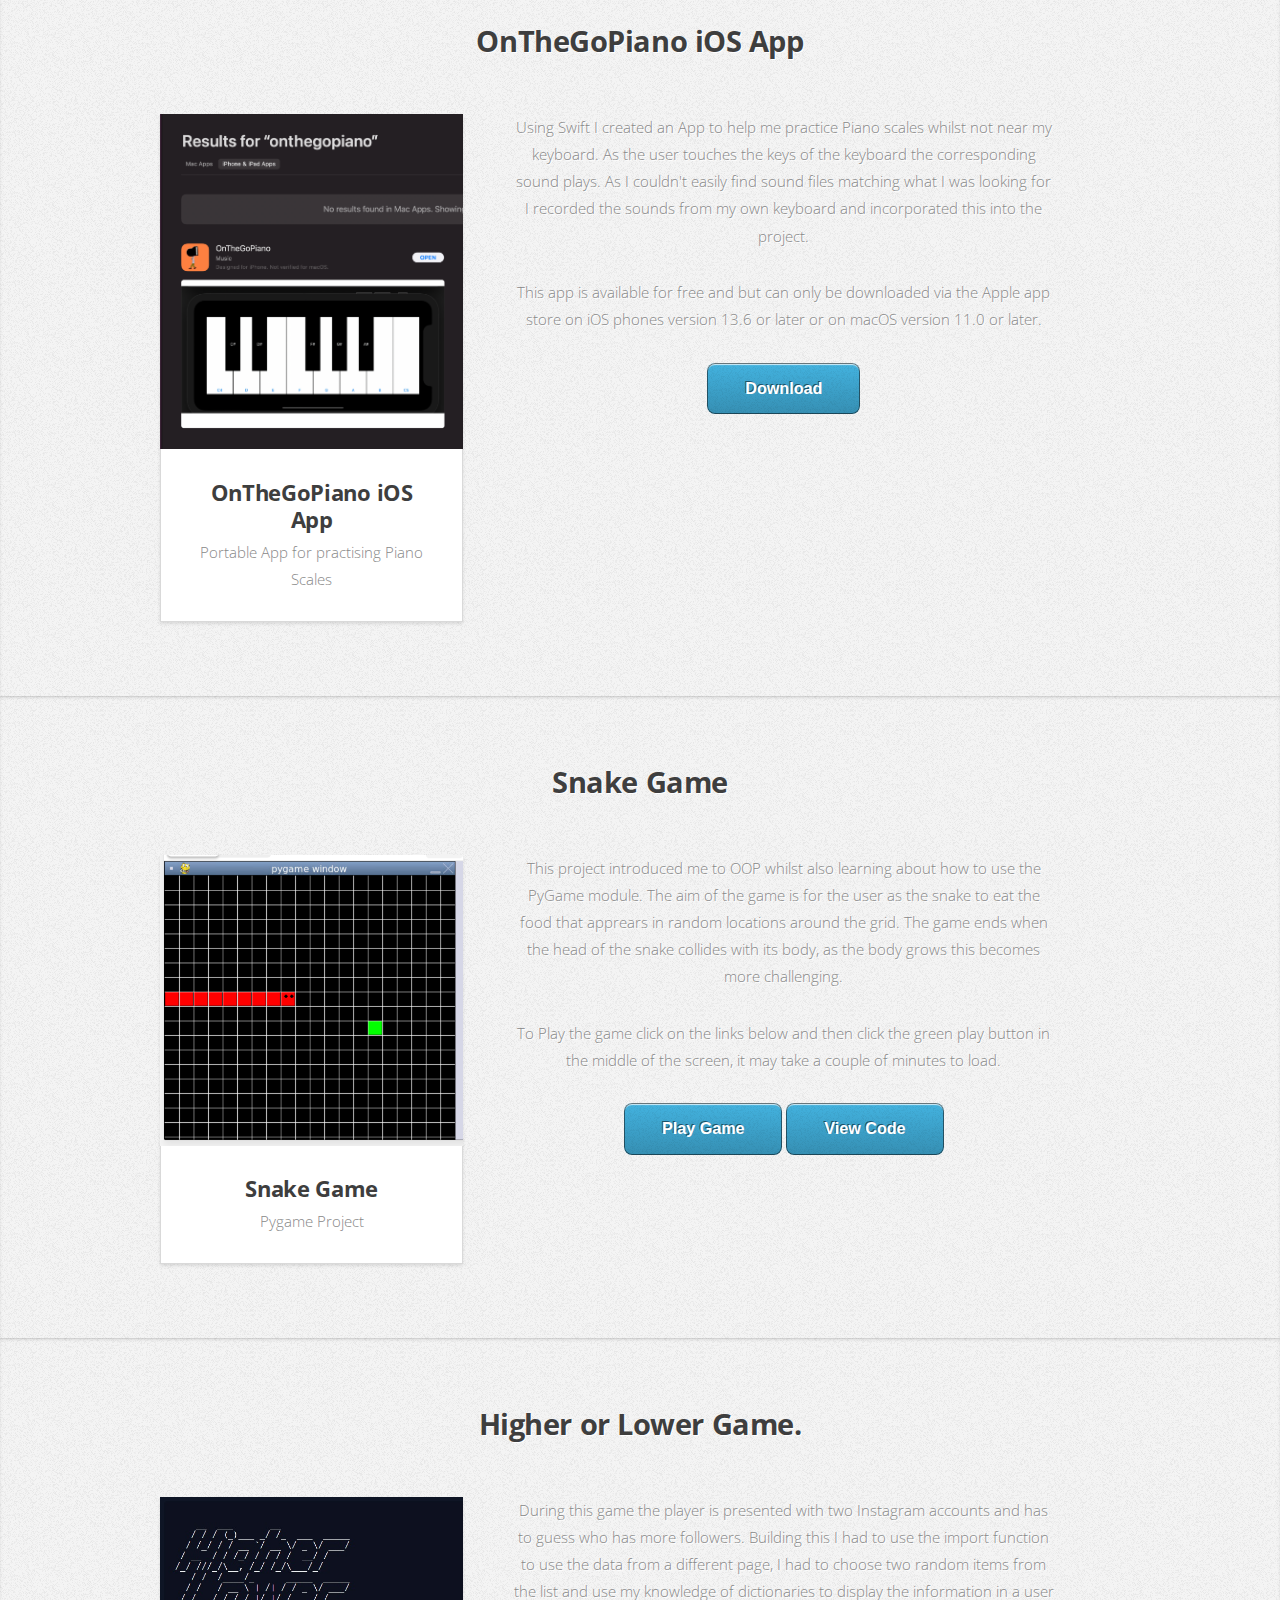
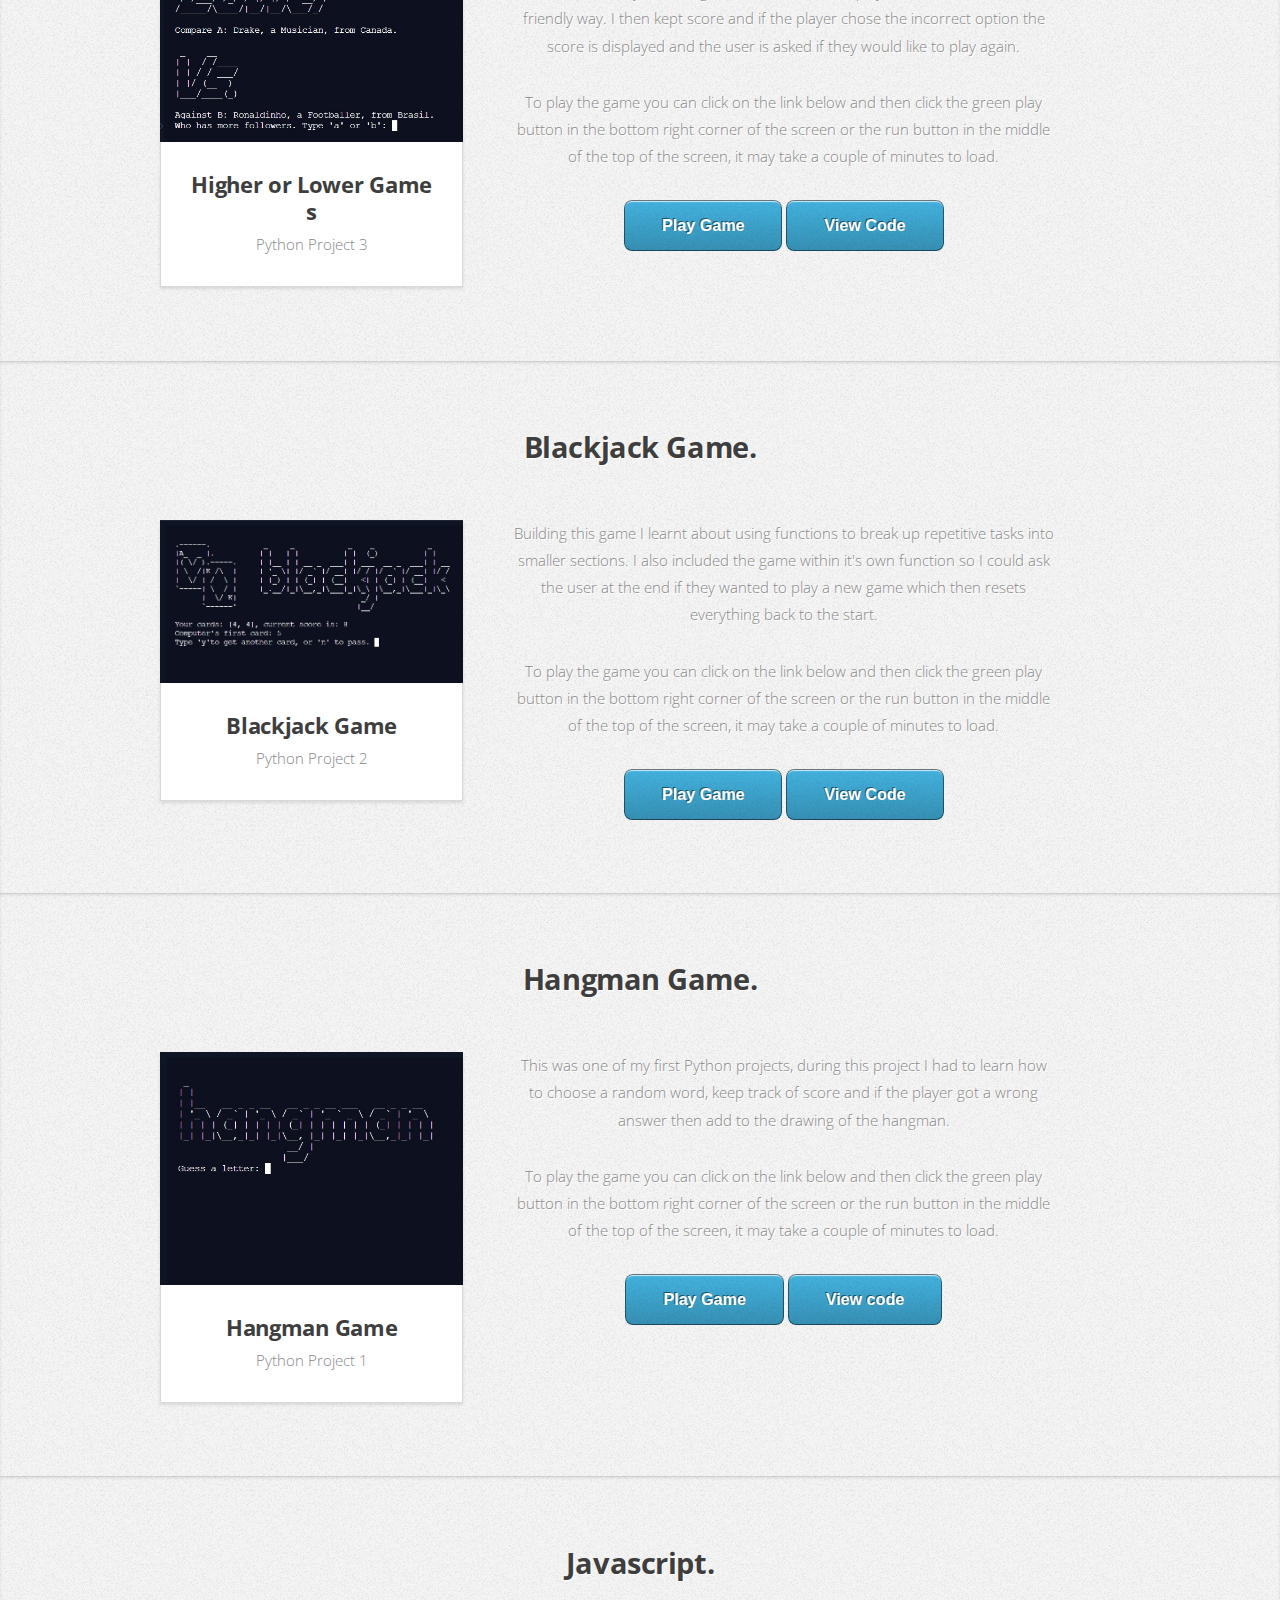
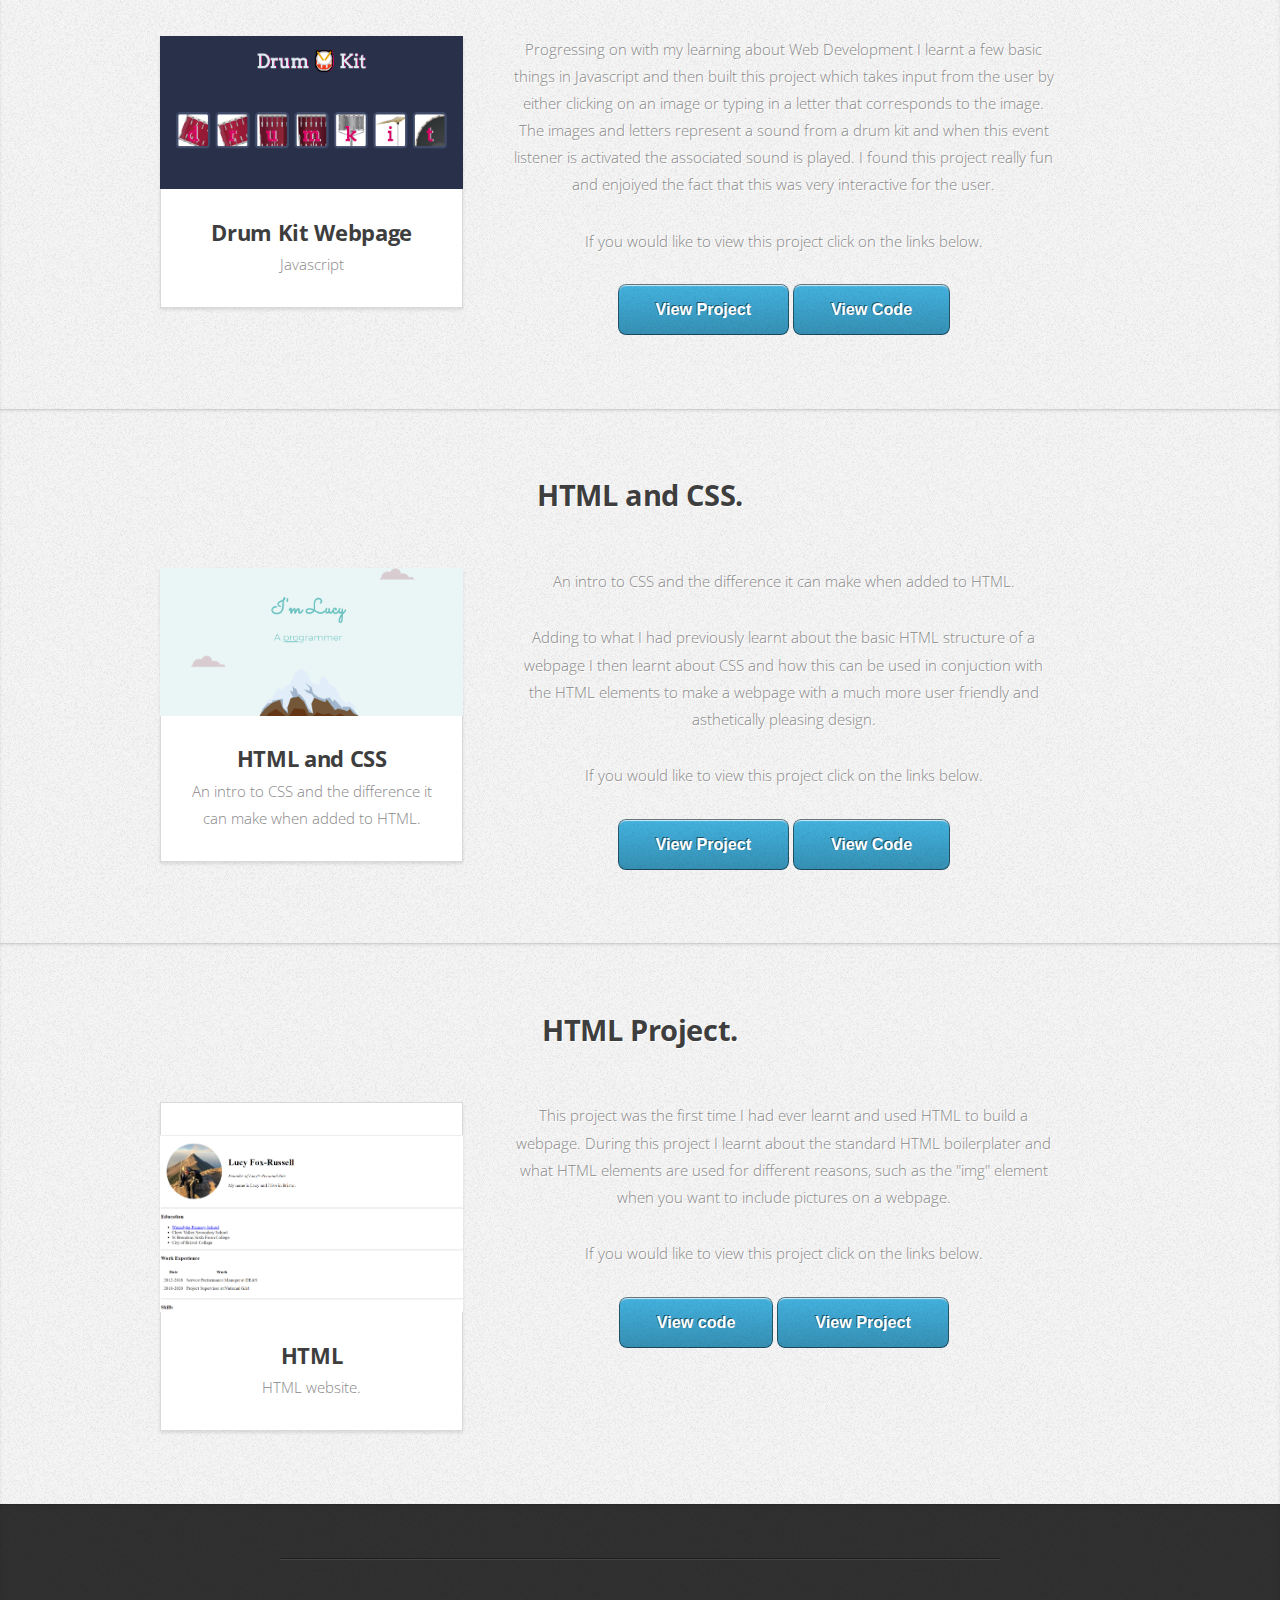
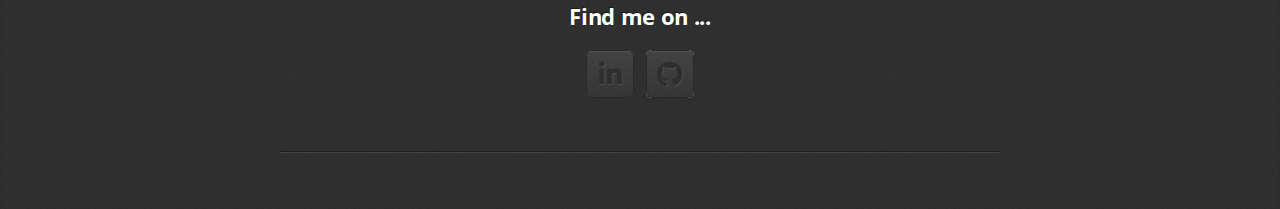
==== commit 31ebaa3f: "added notebooks folder" ====
--- a/portfolio.html
+++ b/portfolio.html
@@ -45,8 +45,8 @@
 					I then compared the predicted house price from the test set data to calculate an accuracy score of the model. 
 					Finally I used the model to predict a house price when given the square feet of the house. 
 					e.g Using this model a house with 1,750 square feet will be predicted to have the corresponding price of £425,000; as shown in the plot to the left.</p>
-				<p>I have written each step down in detail in a Juypter Notebook. To view this notebook and test this model to see what the output will be for a given sqft please click on the link below. On the top of the page click on run and then run all.</p>
-			  <a href="http://13.40.33.22:3000/search" ><button>Open Investigation Tool </button></a>  <a href="https://github.com/Lucynfox/FinalProjectBackend" ><button>View Code</button></a>  
+				<p>I have written each step down in detail in a Juypter Notebook. To view this notebook click on the button below.</p>
+			  <a href="https://github.com/lucyFoxRussell/lucyfoxrussell.github.io/blob/main/notebooks/linear_regression_part1.ipynb" ><button>Open Juypter Notebook</button></a>  
   
             </div>
           </div>
@@ -67,14 +67,14 @@
                 <p>Linear Regression with multiple house data points</p>
               </article>
             </div>
-            <div class="style60" style="padding-left: 50px;">
+            <div class="style60" style="text-align: left;">
 				<p>Continuing on from my house price predictor project below I decided to slightly increase the complexity of the project by using a great number of data sets.
 					Using scikit learn I then split these up into training and test sets and then fit a line to the training set. 
 					I then compared the predicted house price from the test set data to calculate an accuracy score of the model. 
 					Finally I used the model to predict a house price when given the square feet of the house. 
 					e.g Using this model a house with 1,750 square feet will be predicted to have the corresponding price of £425,000; as shown in the plot to the left.</p>
-				<p>I have written each step down in detail in a Juypter Notebook. To view this notebook and test this model to see what the output will be for a given sqft please click on the link below. On the top of the page click on run and then run all.</p>
-			  <a href="http://13.40.33.22:3000/search" ><button>Open Investigation Tool </button></a>  <a href="https://github.com/Lucynfox/FinalProjectBackend" ><button>View Code</button></a>  
+				<p>I have written each step down in detail in a Juypter Notebook. To view this notebook click on the button below.</p>
+			  <a href="https://github.com/lucyFoxRussell/lucyfoxrussell.github.io/blob/main/notebooks/linear_regression_part2.ipynb" ><button>Open Juypter Notebook</button></a>  
   
             </div>
           </div>
@@ -102,8 +102,8 @@
 					I then used the data points to work out the slope/ coefficent of the line and then used this to find the y intercept.
 					Next I used the library Matplotlib to plot the line so that I could see visually the how the square feet and price were related.
 					Finaly I was then able to use my model to make predictions. e.g Using this model a house with 1,200 square feet will be predicted to have the corresponding price of £340,000; as shown in the plot to the left.</p>
-				<p>I have written each step down in detail in a Juypter Notebook. To view this notebook and test this model to see what the output will be for a given sqft please click on the link below. On the top of the page click on run and then run all.</p>
-				<a href="http://13.40.33.22:3000/search" ><button>Open Investigation Tool </button></a>  <a href="https://github.com/Lucynfox/FinalProjectBackend" ><button>View Code</button></a>  
+				<p>I have written each step down in detail in a Juypter Notebook. To view this notebook click on the button below.</p>
+				<a href="https://github.com/lucyFoxRussell/lucyfoxrussell.github.io/blob/main/linear_regression_part1.ipynb" ><button>Open Juypter Notebook</button></a>  
             </div>
           </div>
                   </div>
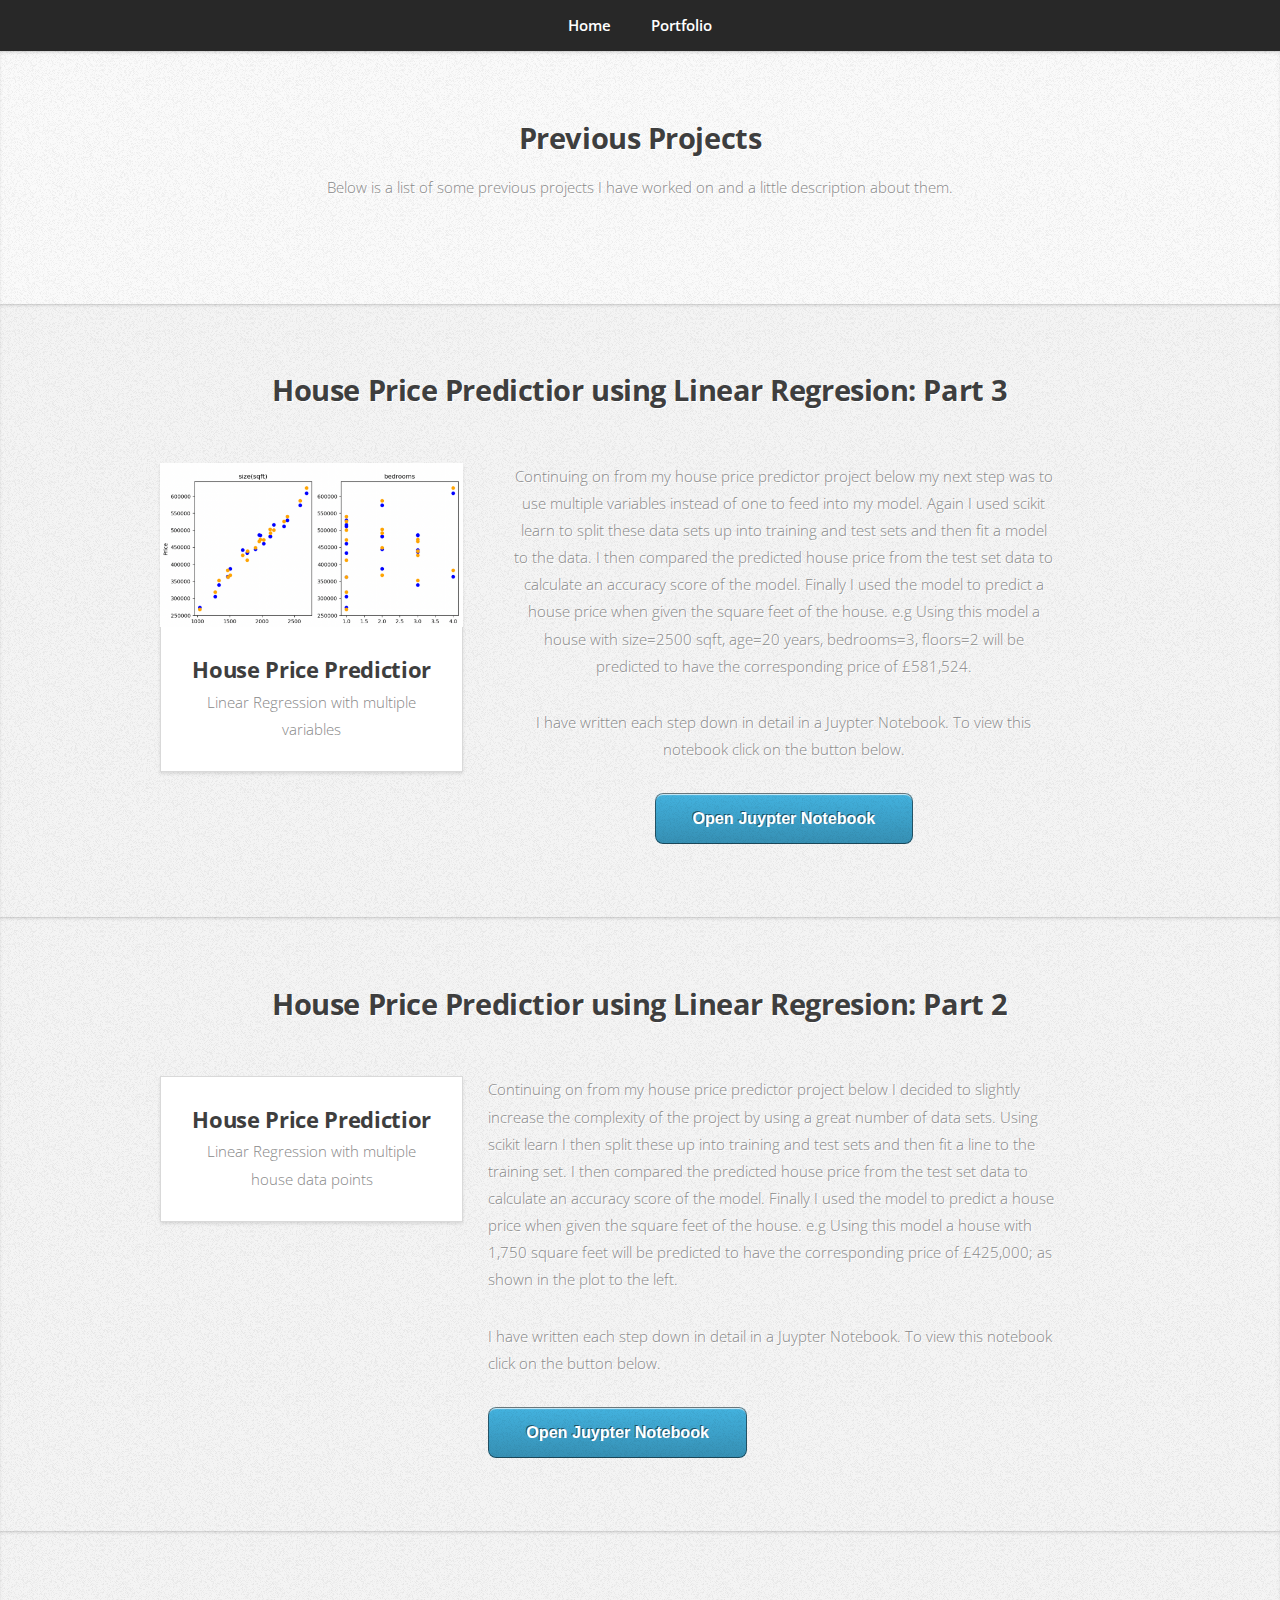
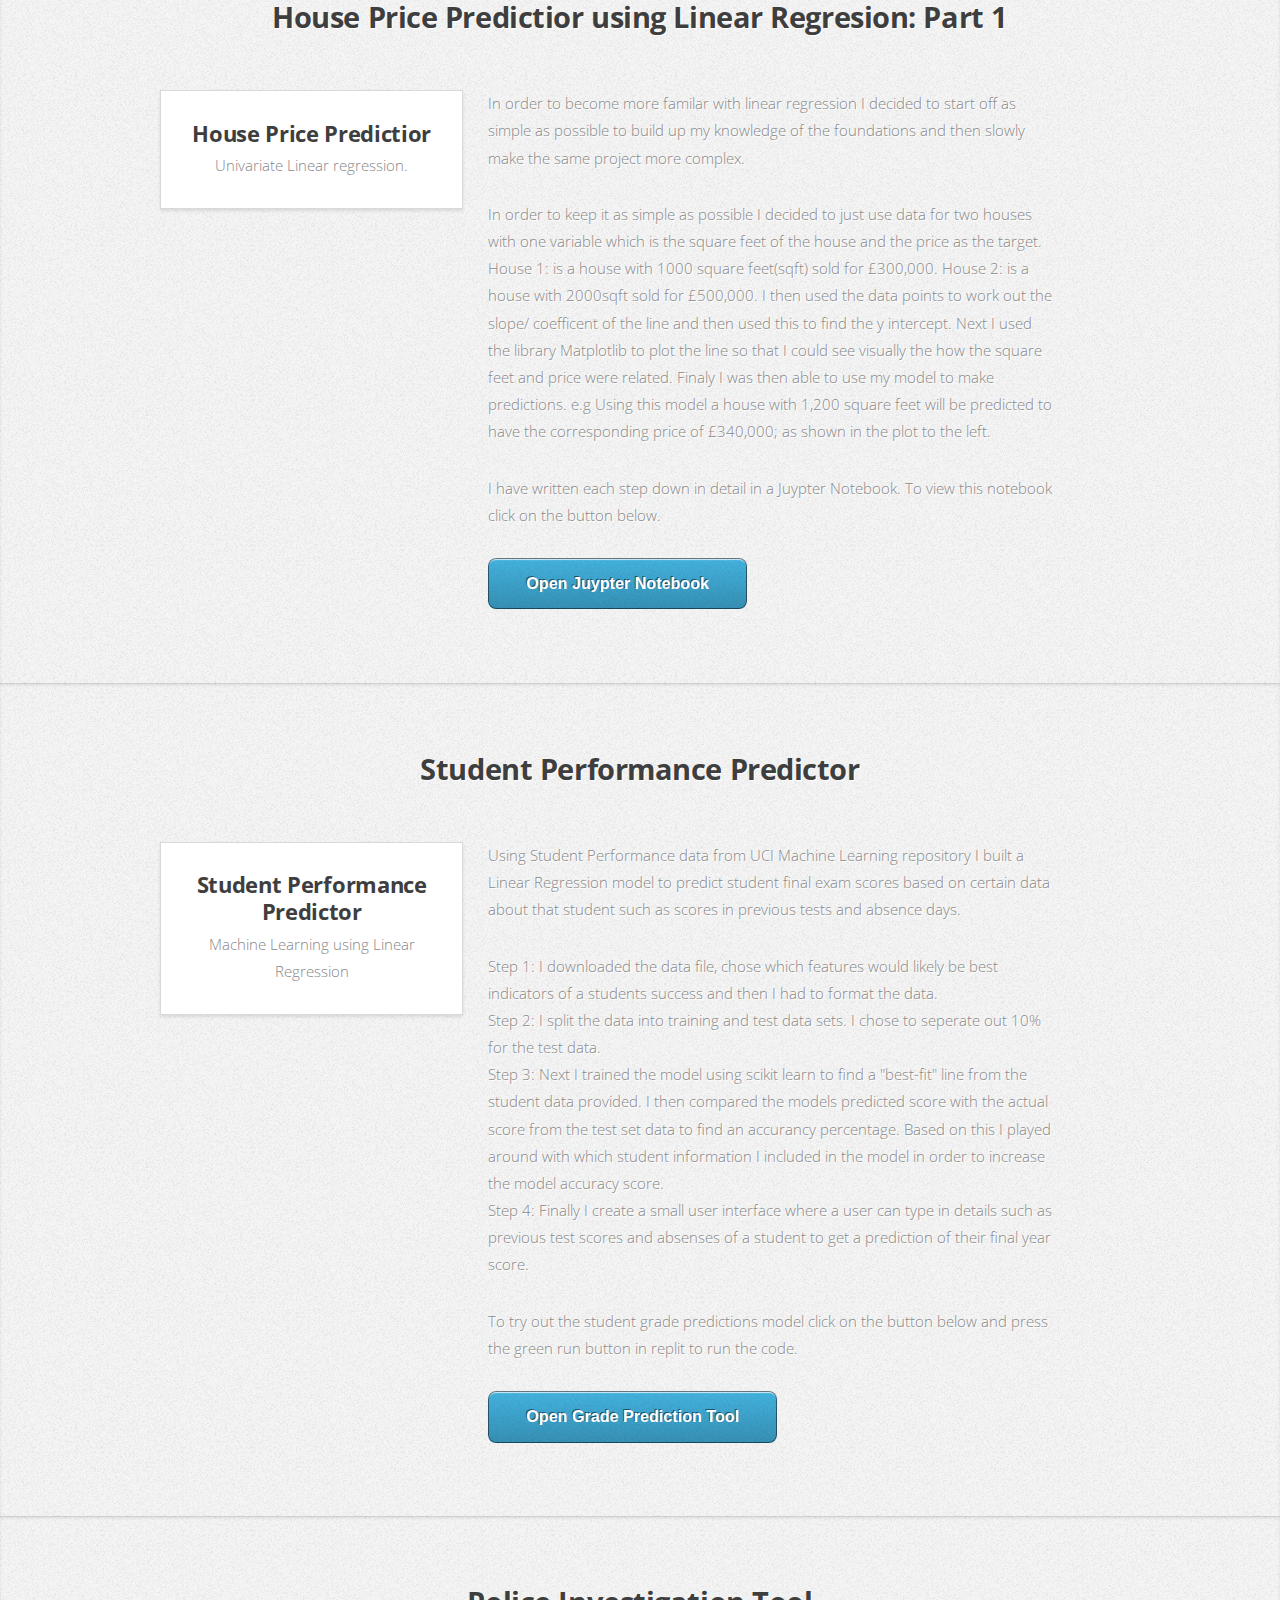
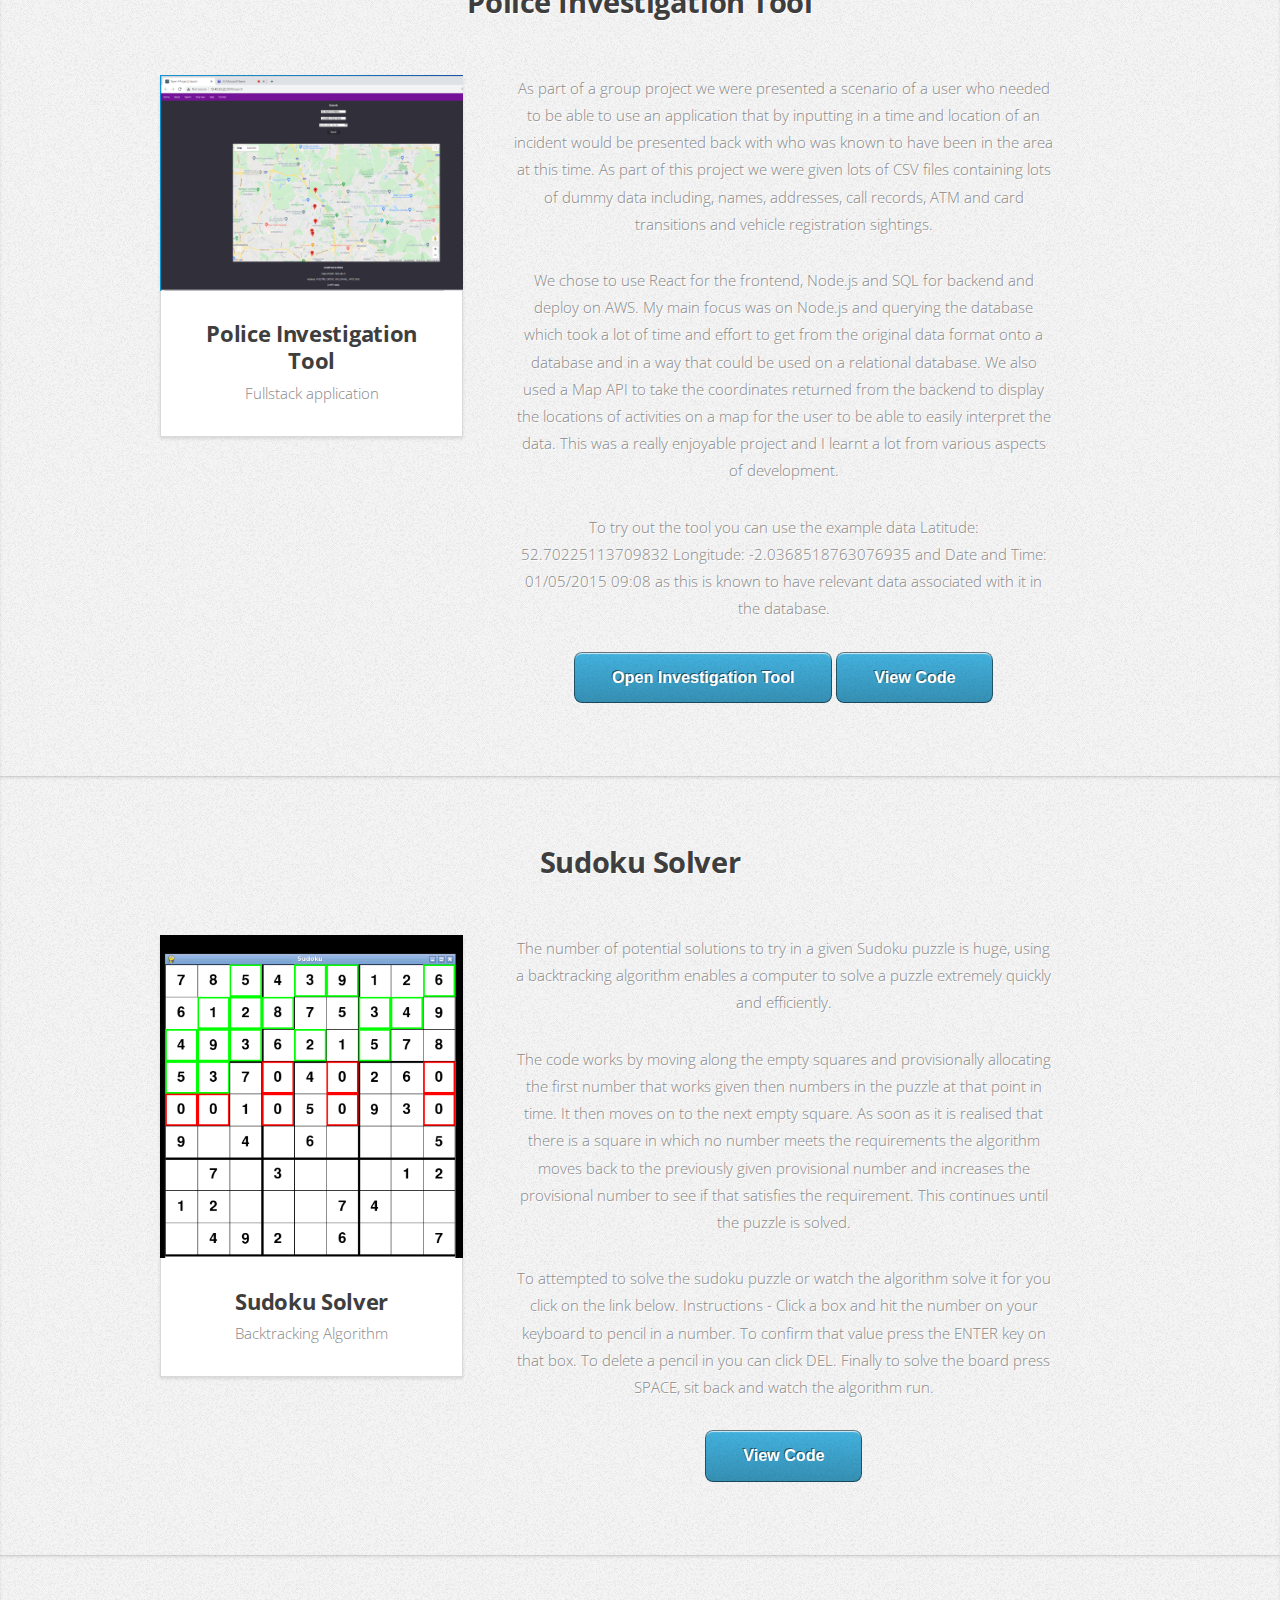
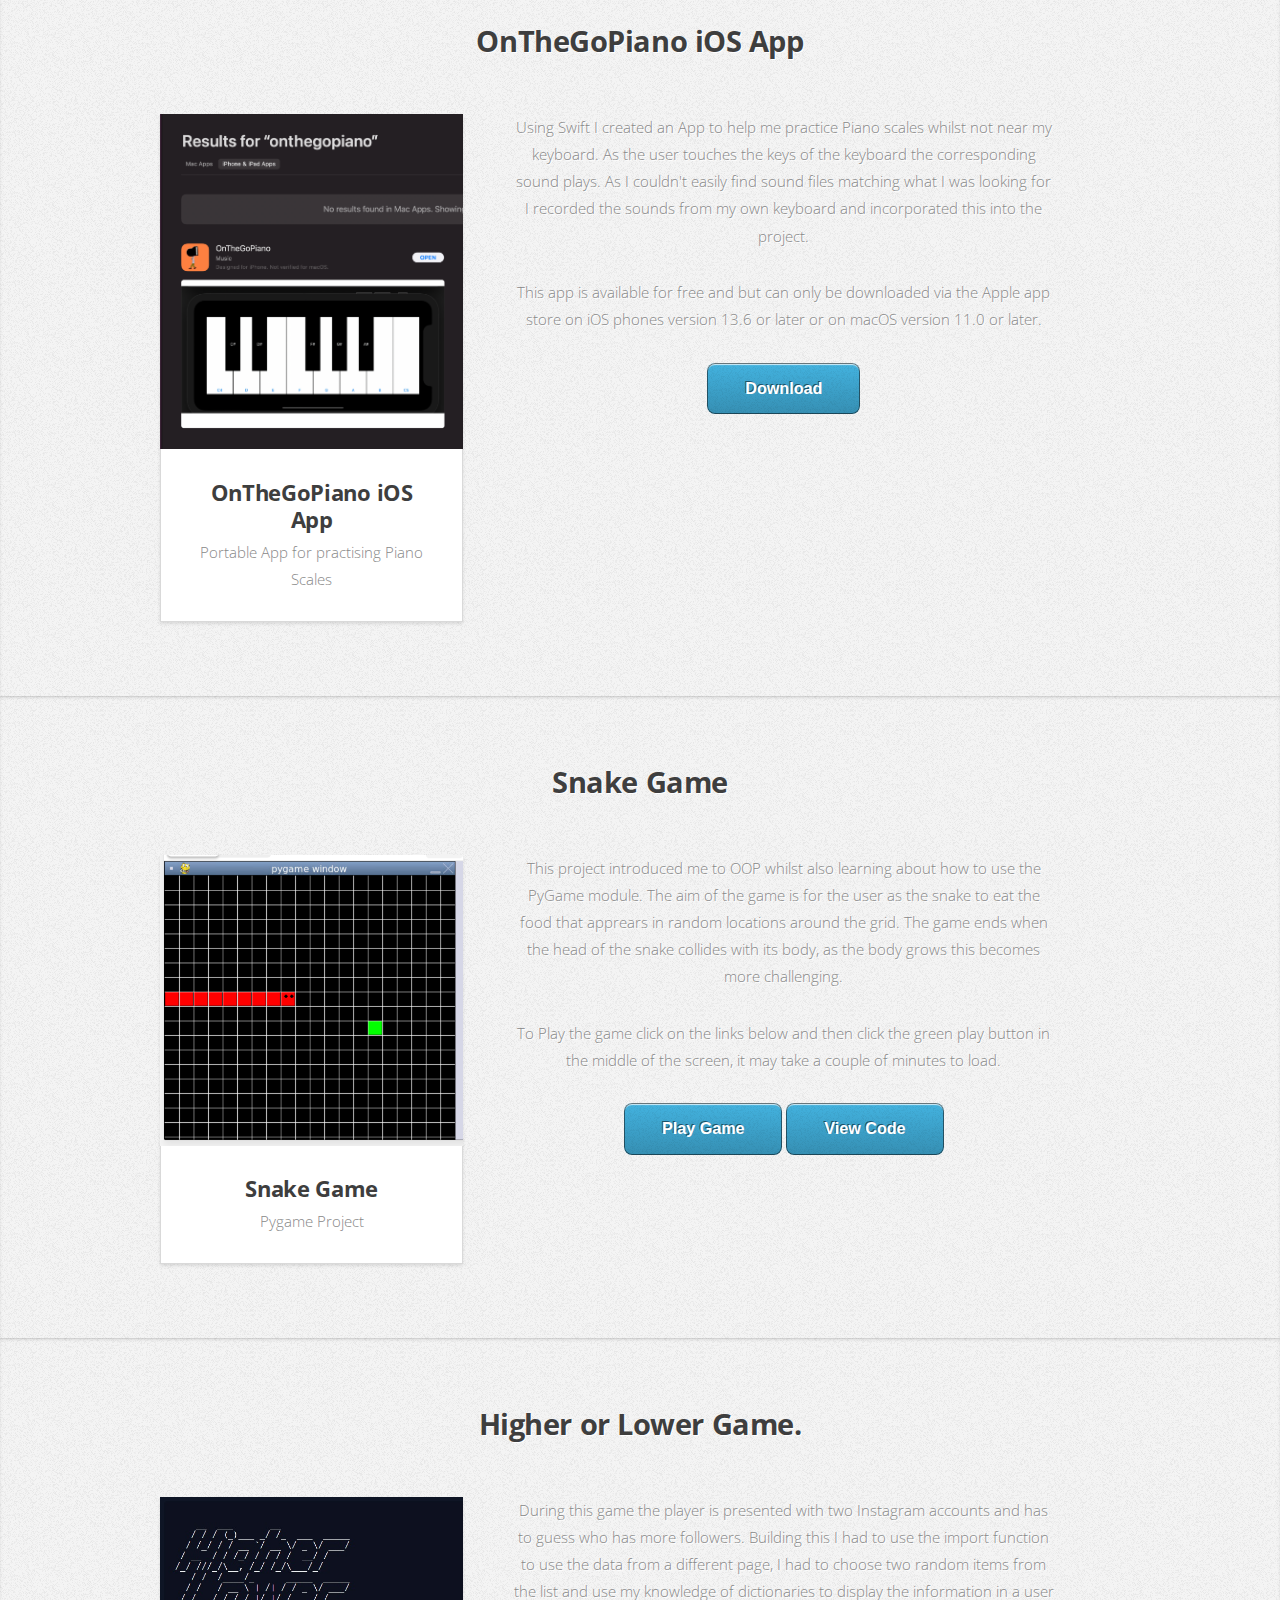
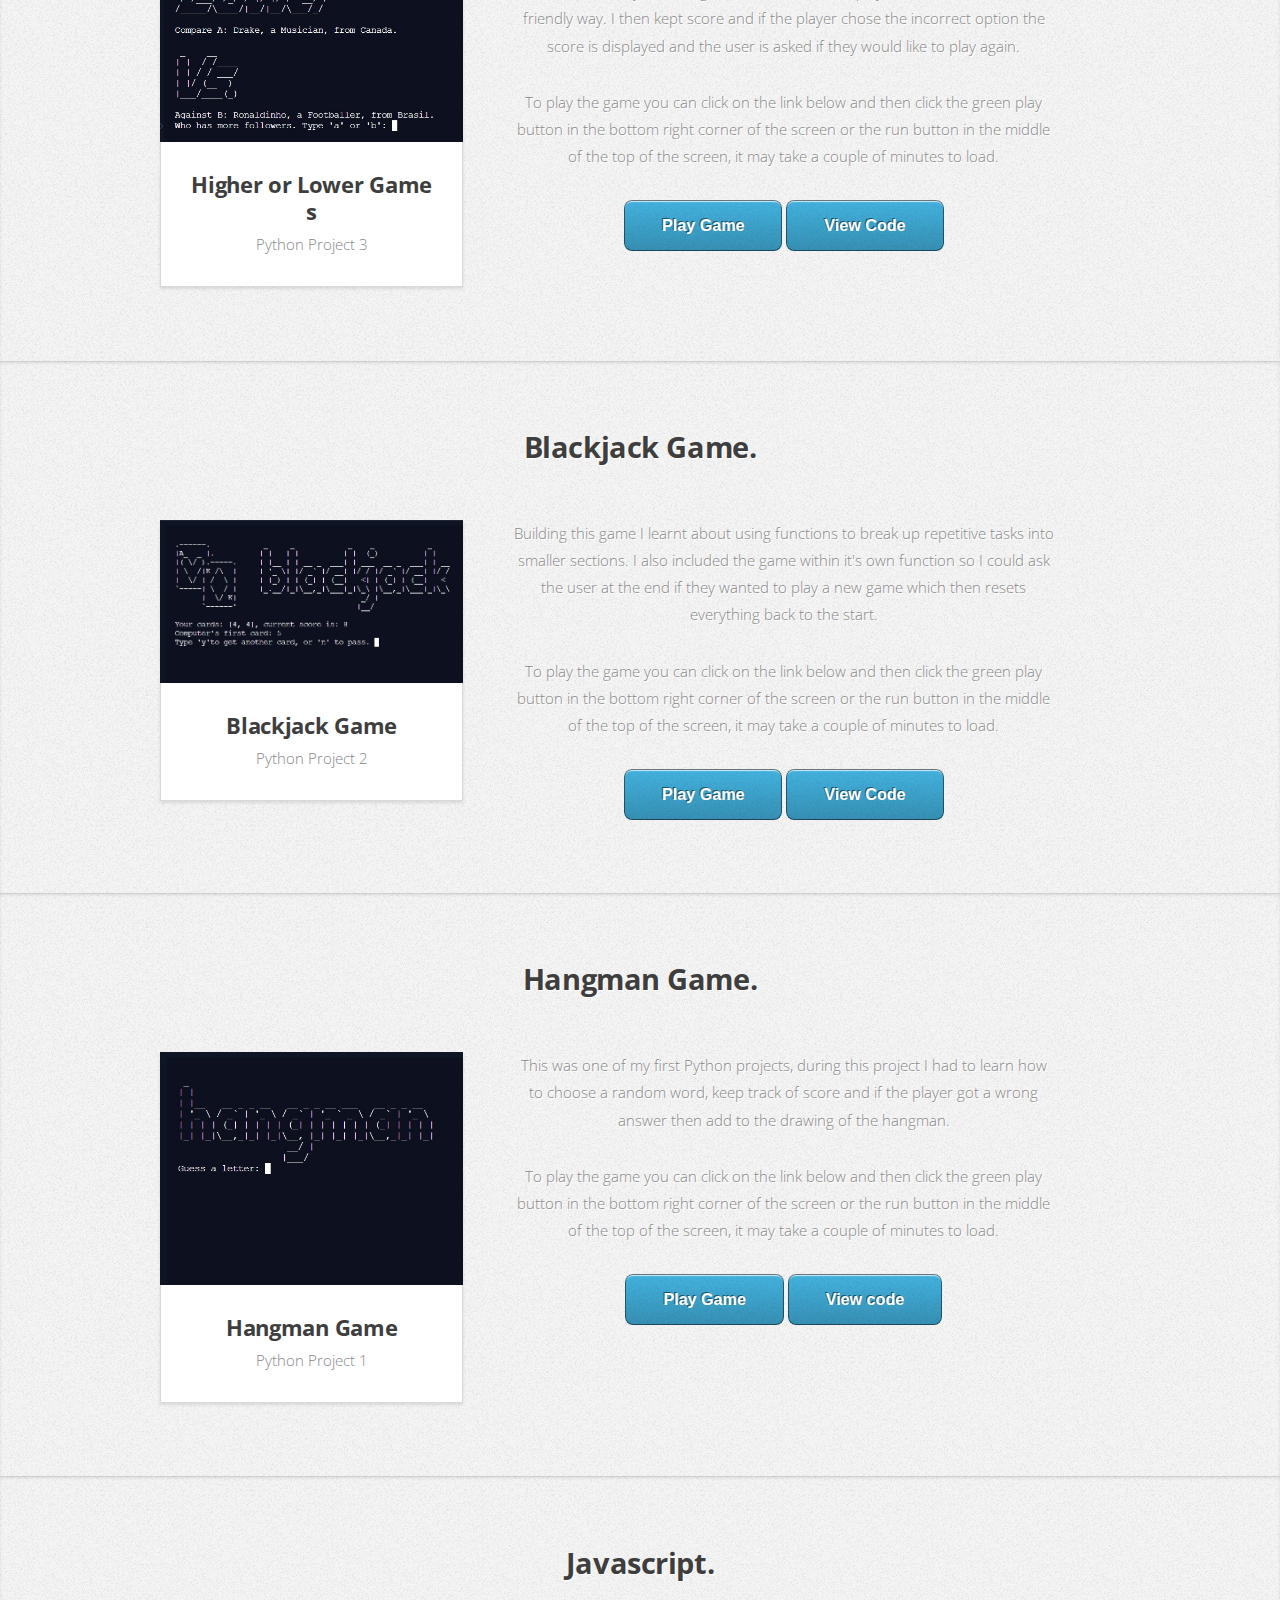
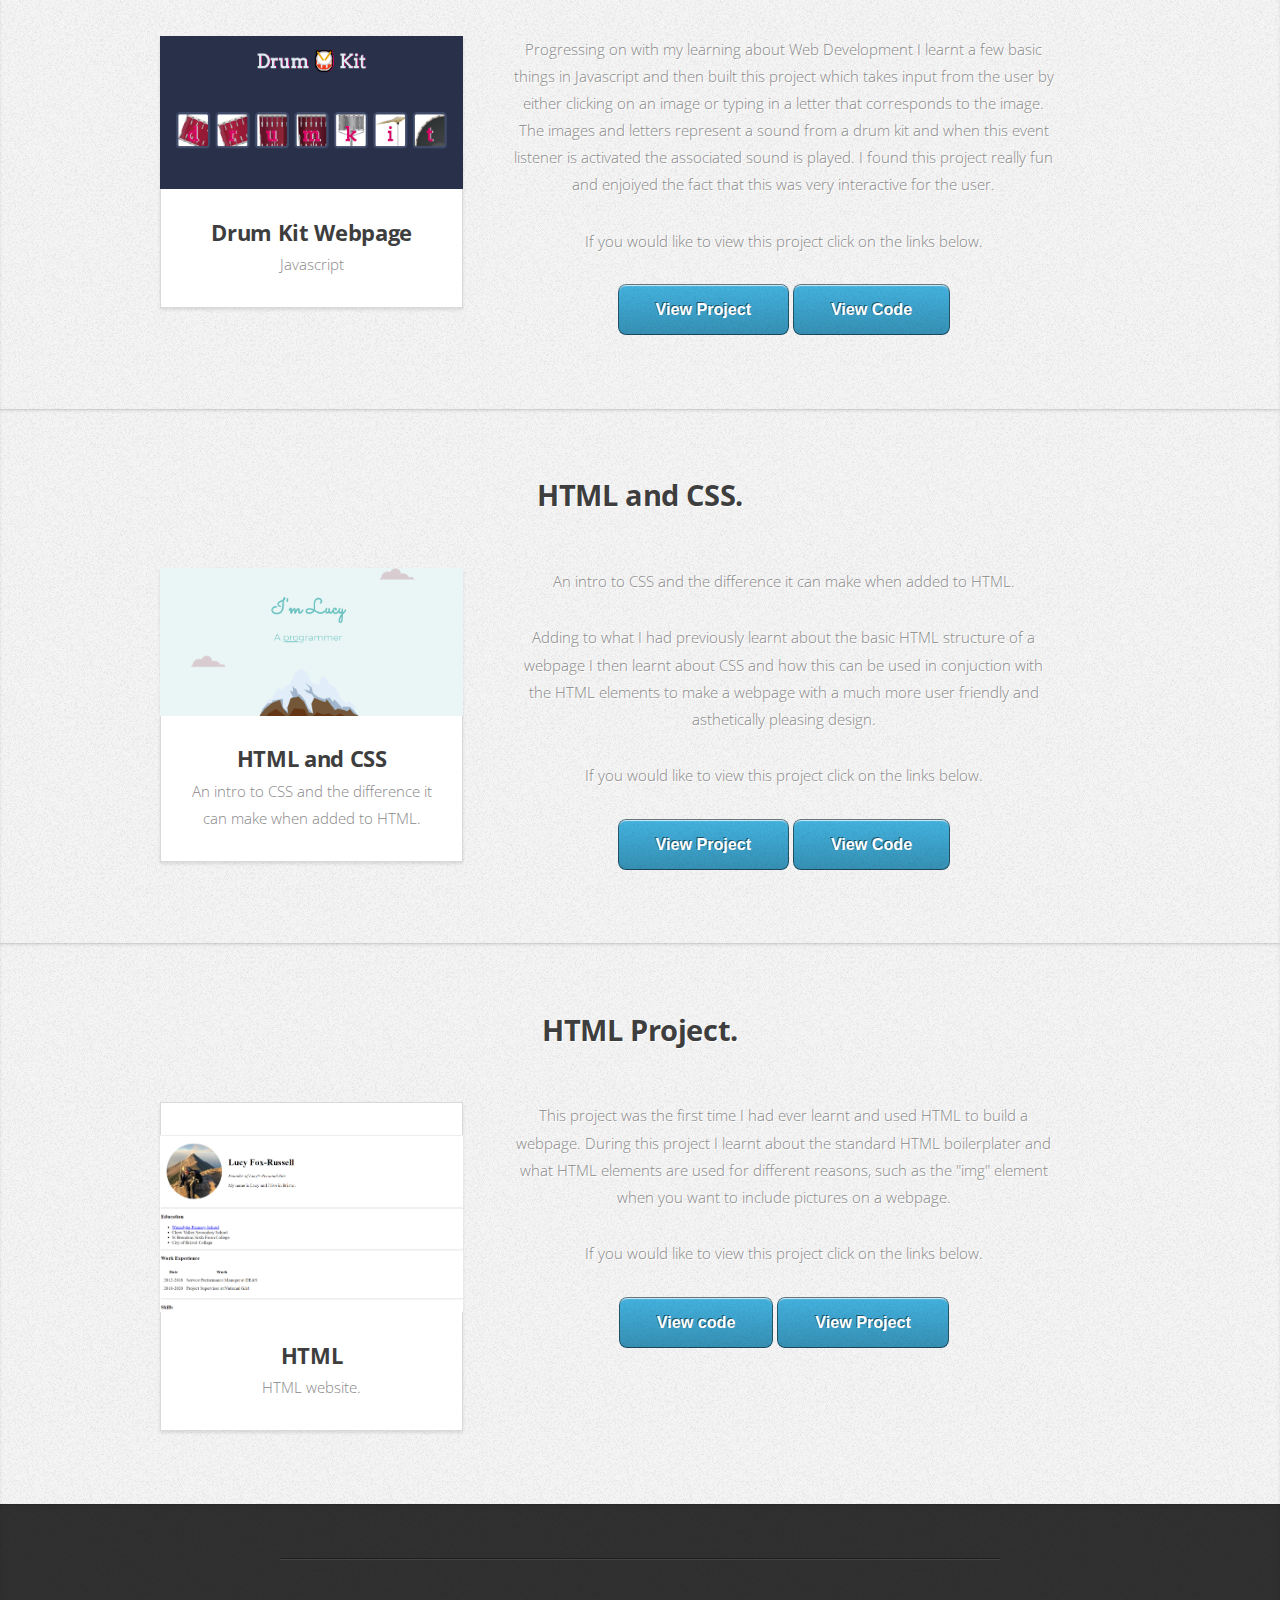
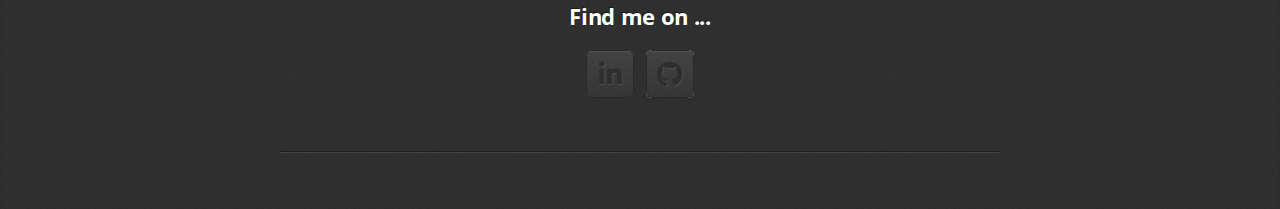
==== commit 0825df53: "house price prediction part 3" ====
--- a/portfolio.html
+++ b/portfolio.html
@@ -24,9 +24,36 @@
 						<p>Below is a list of some previous projects I have worked on and a little description about them.</p>
 				</div>
 			</article>
+      <!-- Blackjack Card Counting - Probability -->
+	  <!-- <article id="house_price_predictor_pt3" class="wrapper style3">
+        <div class="container">
+          <header>
+            <h2>Blackjack Card Counting</h2>
+          </header>
+          <div class="row">
+              <div class="col-4 col-6-medium col-12-small">
+              <article class="box style2">
+                <a href="#" class="image featured"><img src="images/linear_regression_part2.png" alt="" /></a>
+                <h3><a href="#">Probability with Die</a></h3>
+                <p>Common distributions</p>
+              </article>
+            </div>
+            <div class="style60" style="padding-left: 50px;">
+				<p>Whilst reading the book Beat the Market by xxxx I was intruiged by Ed Thorpes card counting tactic of using probability and statistics to gain an edge in the game of blackjack.  
+					To gain a better understand of exactly how this worked I decided to build a program to simulate this tactic. 
+					I could test to see things like what percentage of the time this tactic would win compared to another approach such as always sticking if you have a hand of 17 or above. 
+					I could also test to see how this advantage changed as the number of decks increased. </p>
+
+				<p>I have written each step down in detail in a Juypter Notebook. To view this notebook click on the button below.</p>
+			  <a href="https://github.com/lucyFoxRussell/lucyfoxrussell.github.io/blob/main/notebooks/linear_regression_part1.ipynb" ><button>Open Juypter Notebook</button></a>  
+  
+            </div>
+          </div>
+                  </div>
+        </article> -->
 
       <!-- House Price Predictior using Linear Regresion: Part 3 -->
-	  <article id="on_the_go_piano" class="wrapper style3">
+	  <article id="house_price_predictor_pt3" class="wrapper style3">
         <div class="container">
           <header>
             <h2>House Price Predictior using Linear Regresion: Part 3</h2>
@@ -34,19 +61,19 @@
           <div class="row">
               <div class="col-4 col-6-medium col-12-small">
               <article class="box style2">
-                <a href="#" class="image featured"><img src="images/linear_regression_part2.png" alt="" /></a>
+                <a href="#" class="image featured"><img src="images/linear_regression_part3.png" alt="" /></a>
                 <h3><a href="#">House Price Predictior</a></h3>
                 <p>Linear Regression with multiple variables</p>
               </article>
             </div>
             <div class="style60" style="padding-left: 50px;">
 				<p>Continuing on from my house price predictor project below my next step was to use multiple variables instead of one to feed into my model.
-					Again I used scikit learn to split these data sets up into training and test sets and then fit a line to the training set. 
+					Again I used scikit learn to split these data sets up into training and test sets and then fit a model to the data. 
 					I then compared the predicted house price from the test set data to calculate an accuracy score of the model. 
 					Finally I used the model to predict a house price when given the square feet of the house. 
-					e.g Using this model a house with 1,750 square feet will be predicted to have the corresponding price of £425,000; as shown in the plot to the left.</p>
+					e.g Using this model a house with size=2500 sqft, age=20 years, bedrooms=3, floors=2 will be predicted to have the corresponding price of £581,524.</p>
 				<p>I have written each step down in detail in a Juypter Notebook. To view this notebook click on the button below.</p>
-			  <a href="https://github.com/lucyFoxRussell/lucyfoxrussell.github.io/blob/main/notebooks/linear_regression_part1.ipynb" ><button>Open Juypter Notebook</button></a>  
+			  <a href="https://github.com/lucyFoxRussell/lucyfoxrussell.github.io/blob/main/notebooks/linear_regression_part3.ipynb" ><button>Open Juypter Notebook</button></a>  
   
             </div>
           </div>
@@ -54,7 +81,7 @@
         </article>
 
       <!-- House Price Predictior using Linear Regresion: Part 2 -->
-			<article id="on_the_go_piano" class="wrapper style3">
+			<article id="house_price_predictor_pt2" class="wrapper style3">
         <div class="container">
           <header>
             <h2>House Price Predictior using Linear Regresion: Part 2</h2>
@@ -82,7 +109,7 @@
         </article>
       
             <!-- House Price Predictior using Linear Regresion: Part 1 -->
-			<article id="on_the_go_piano" class="wrapper style3">
+			<article id="house_price_predictor_pt1" class="wrapper style3">
         <div class="container">
           <header>
             <h2>House Price Predictior using Linear Regresion: Part 1 </h2>
@@ -92,7 +119,7 @@
               <article class="box style2">
                 <a href="#" class="image featured"><img src="images/linear_regression_part1.png" alt="" /></a>
                 <h3><a href="#">House Price Predictior</a></h3>
-                <p>Linear regression with two data points and one variable.</p>
+                <p>Univariate Linear regression.</p>
               </article>
             </div>
             <div class="style60" style="text-align: left;">
@@ -103,14 +130,14 @@
 					Next I used the library Matplotlib to plot the line so that I could see visually the how the square feet and price were related.
 					Finaly I was then able to use my model to make predictions. e.g Using this model a house with 1,200 square feet will be predicted to have the corresponding price of £340,000; as shown in the plot to the left.</p>
 				<p>I have written each step down in detail in a Juypter Notebook. To view this notebook click on the button below.</p>
-				<a href="https://github.com/lucyFoxRussell/lucyfoxrussell.github.io/blob/main/linear_regression_part1.ipynb" ><button>Open Juypter Notebook</button></a>  
+				<a href="https://github.com/lucyFoxRussell/lucyfoxrussell.github.io/blob/main/notebooks/linear_regression_part1.ipynb" ><button>Open Juypter Notebook</button></a>  
             </div>
           </div>
                   </div>
         </article>
       
             <!-- Linear Regression - Student Performance Predictor -->
-			<article id="on_the_go_piano" class="wrapper style3">
+			<article id="student_performance_predictor" class="wrapper style3">
         <div class="container">
           <header>
             <h2>Student Performance Predictor</h2>
@@ -136,7 +163,7 @@
                   </div>
         </article>
 		      <!-- Police Investigation Tool -->
-			  <article id="on_the_go_piano" class="wrapper style3">
+			  <article id="police_investigation_tool" class="wrapper style3">
 				<div class="container">
 				  <header>
 					<h2>Police Investigation Tool</h2>
@@ -161,7 +188,7 @@
 				</article>
 		
 			  <!-- Sudoku Solver -->
-					<article id="on_the_go_piano" class="wrapper style3">
+					<article id="sudoku_solver" class="wrapper style3">
 				<div class="container">
 				  <header>
 					<h2>Sudoku Solver</h2>
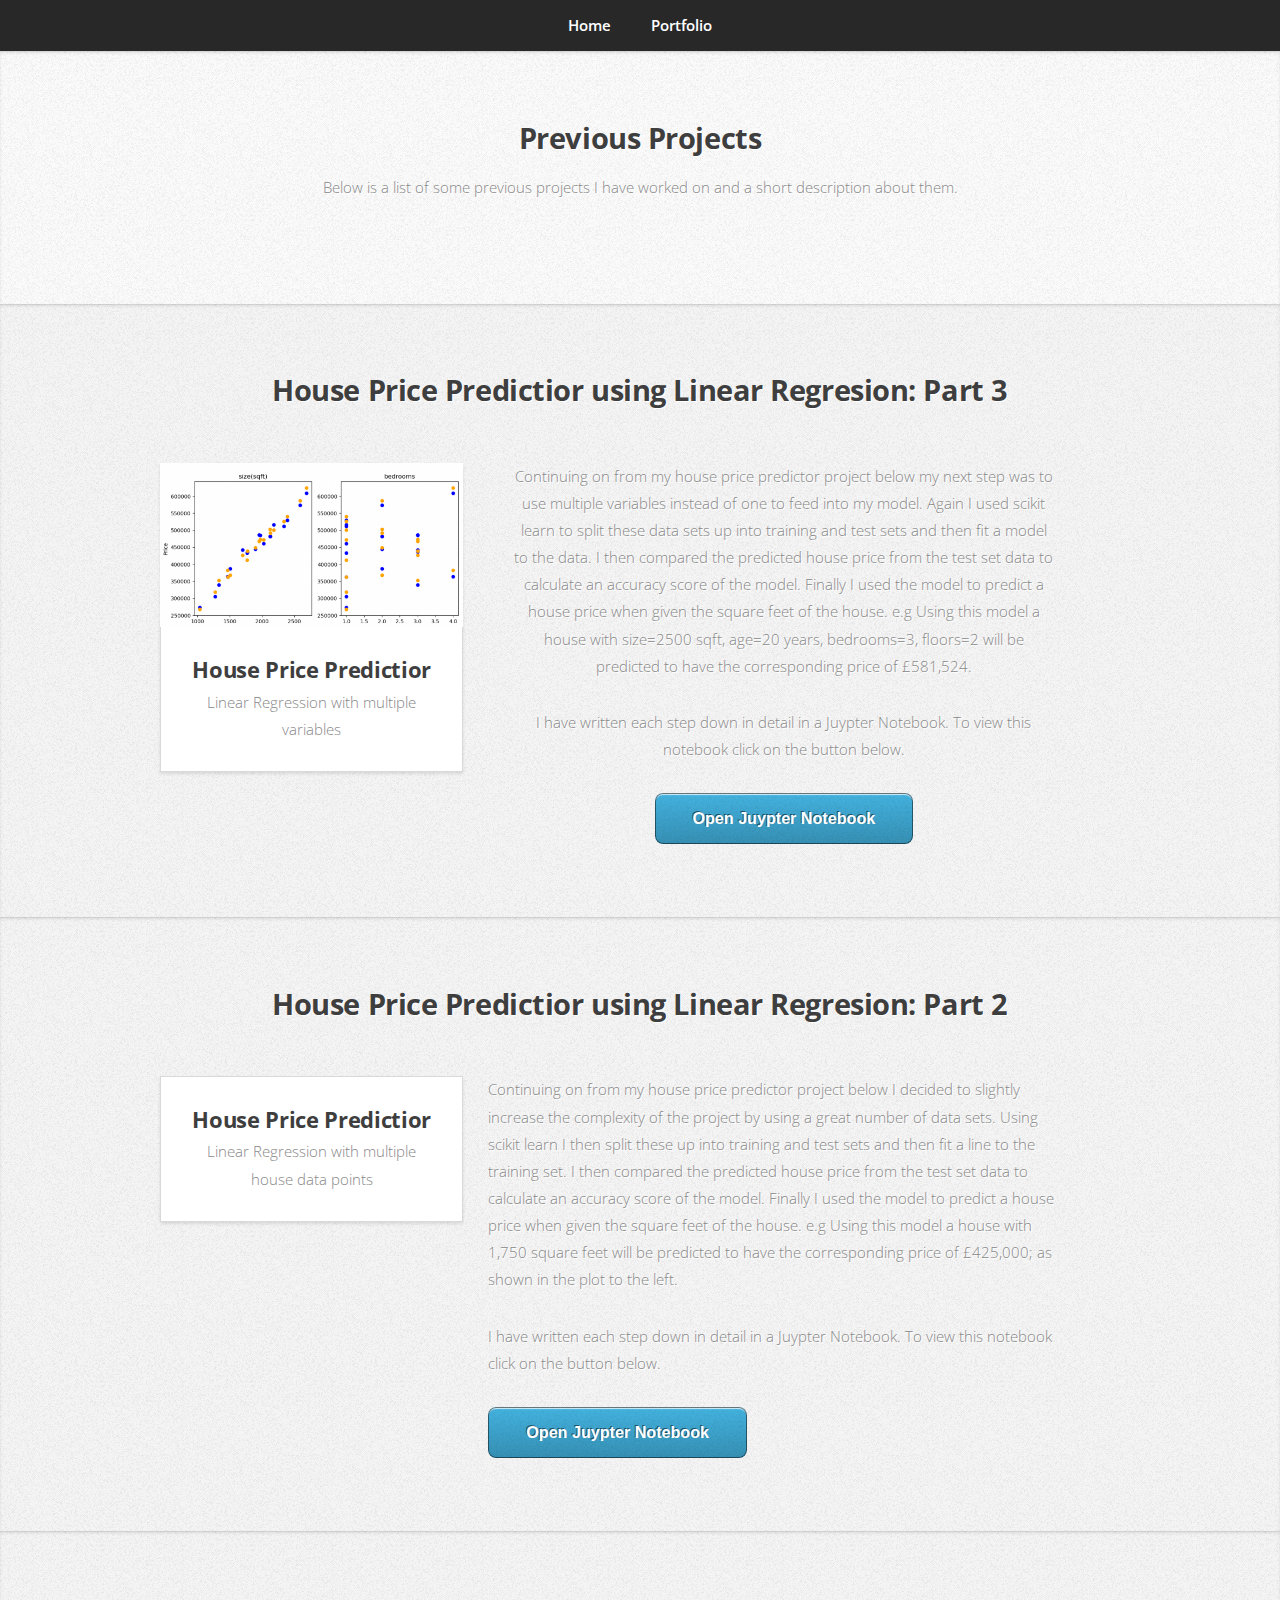
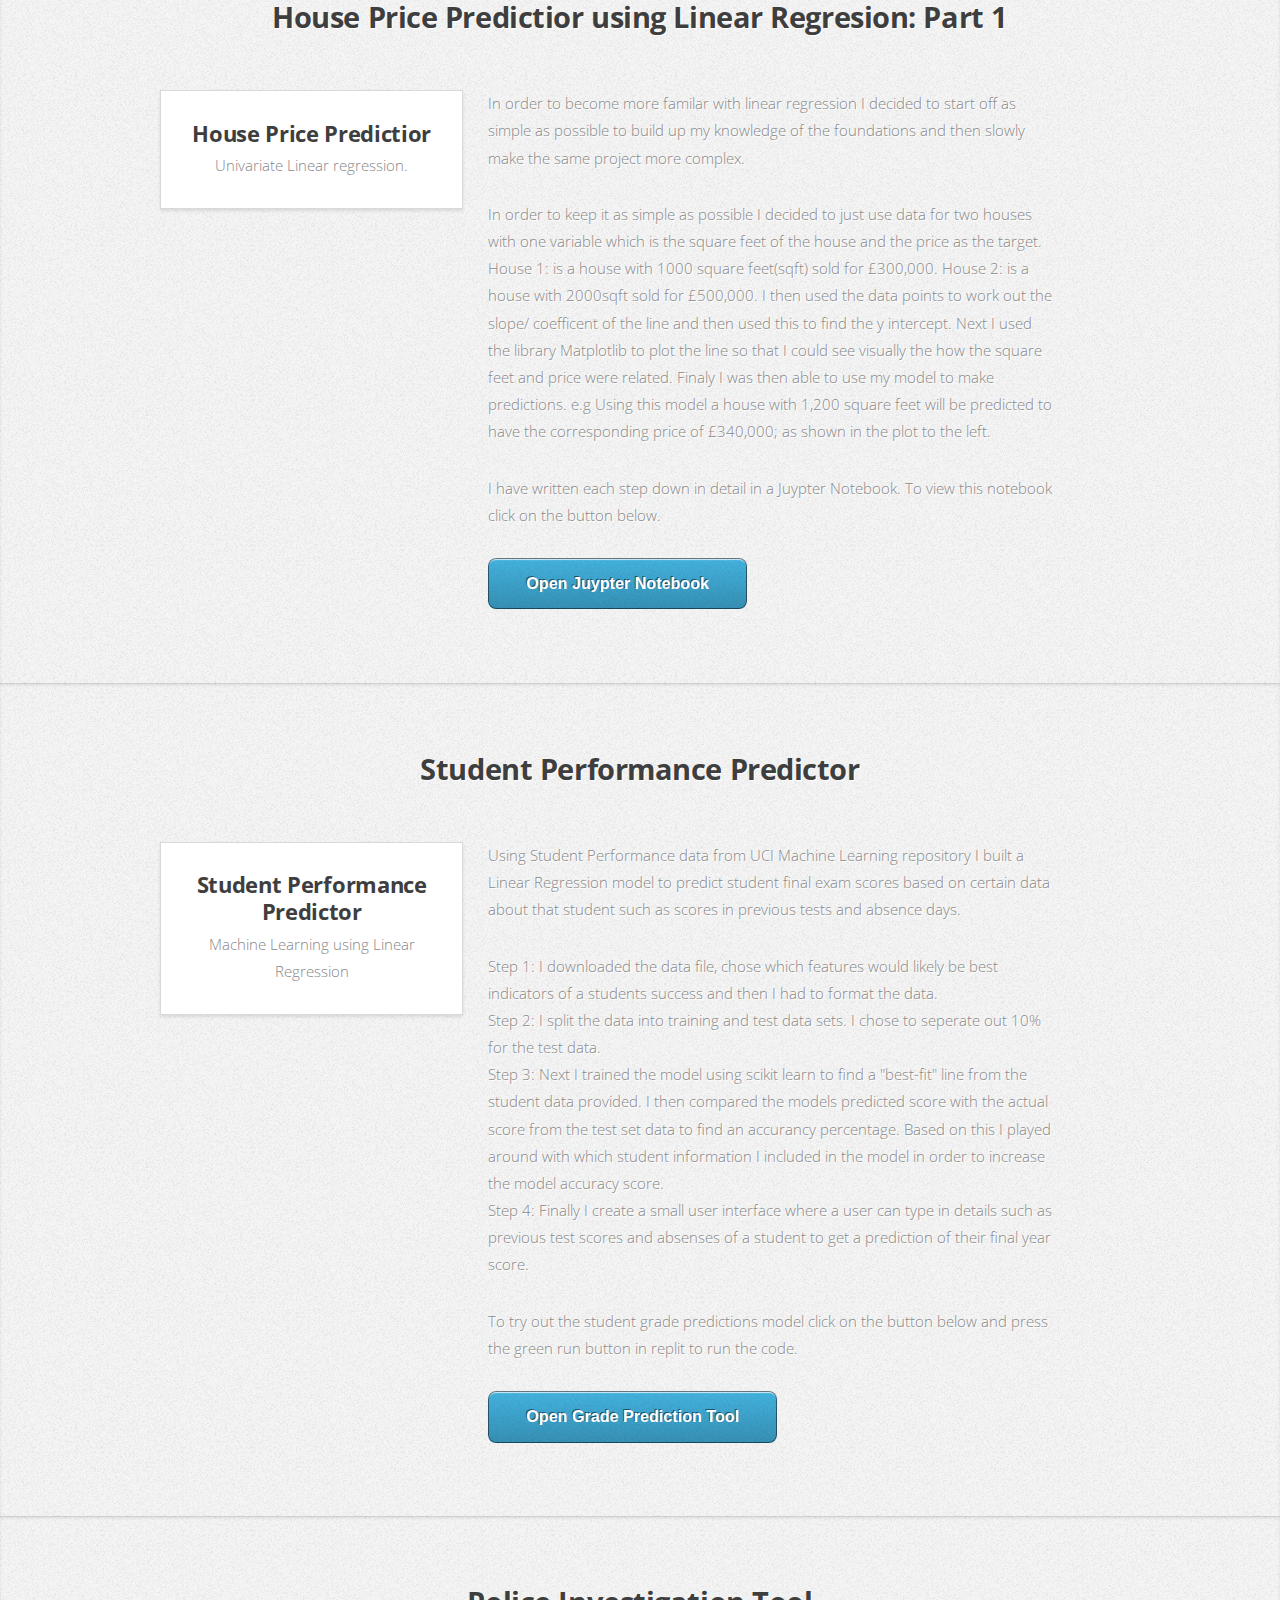
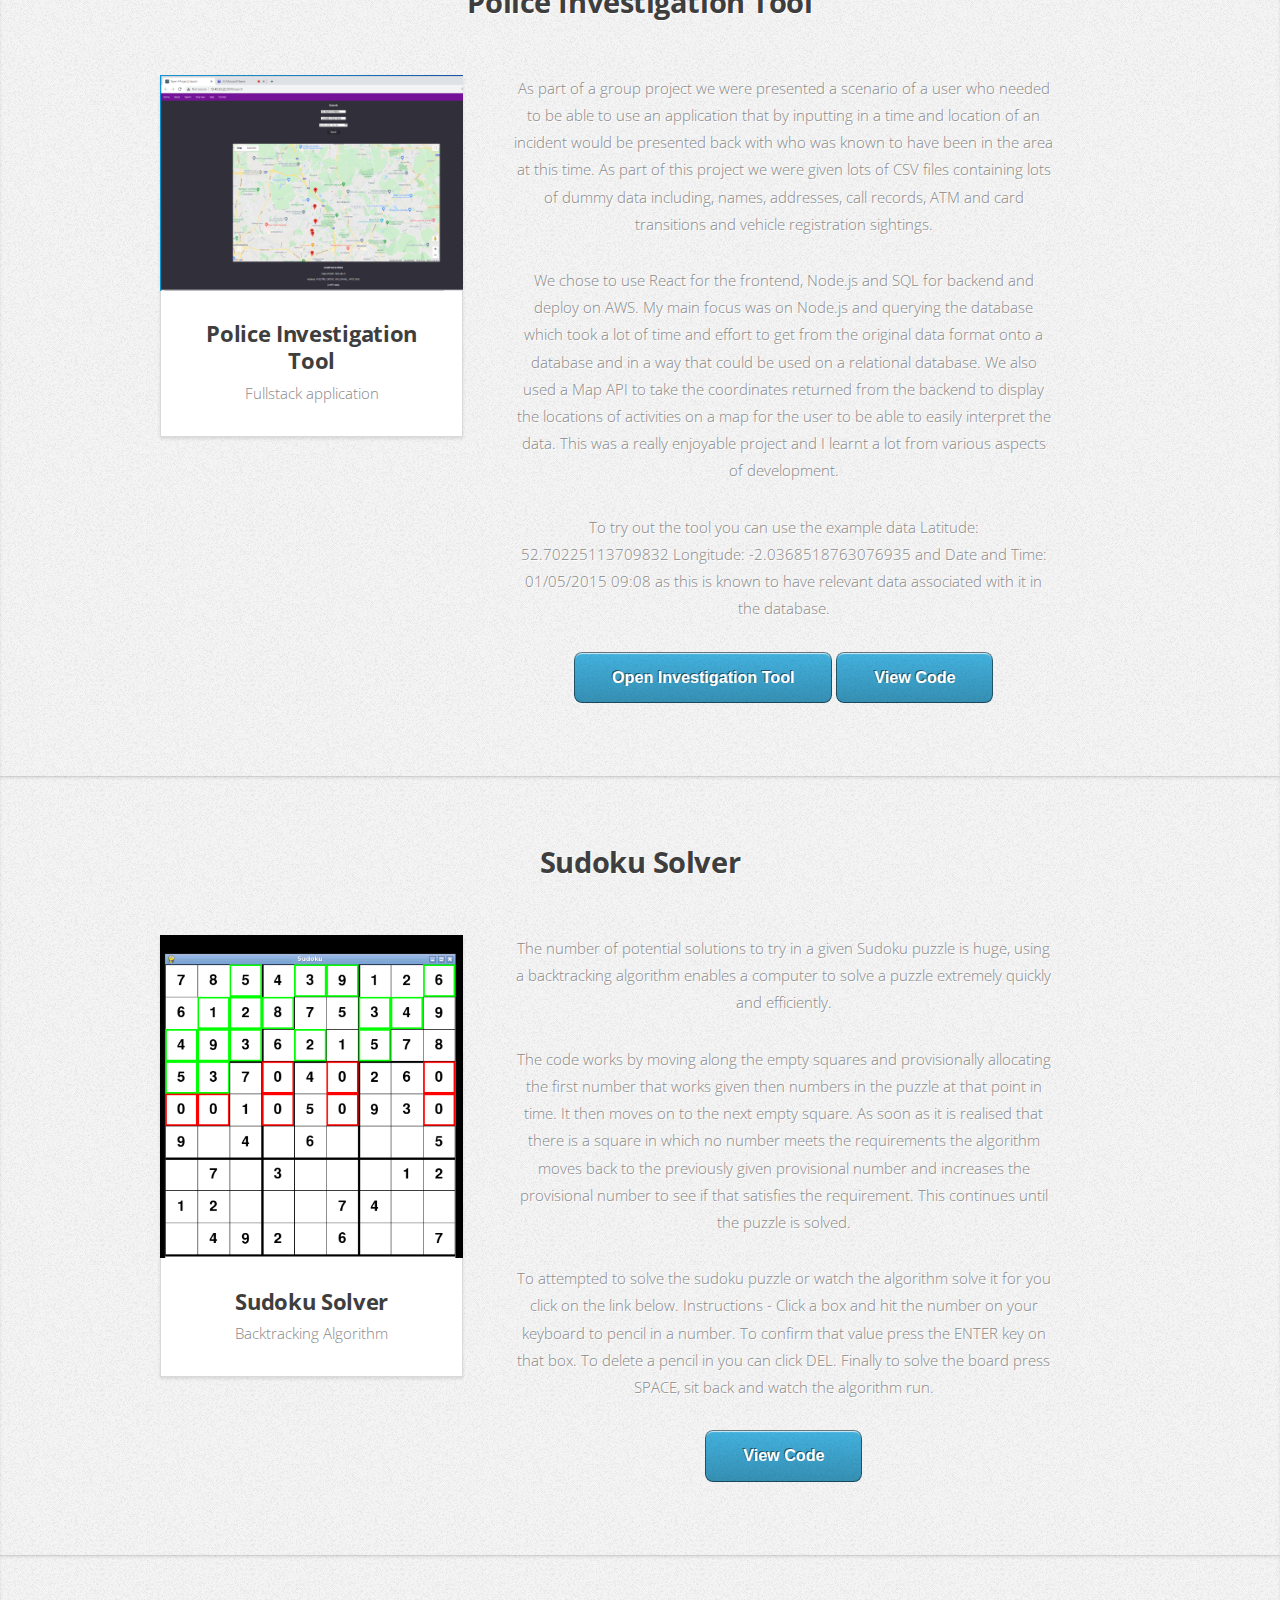
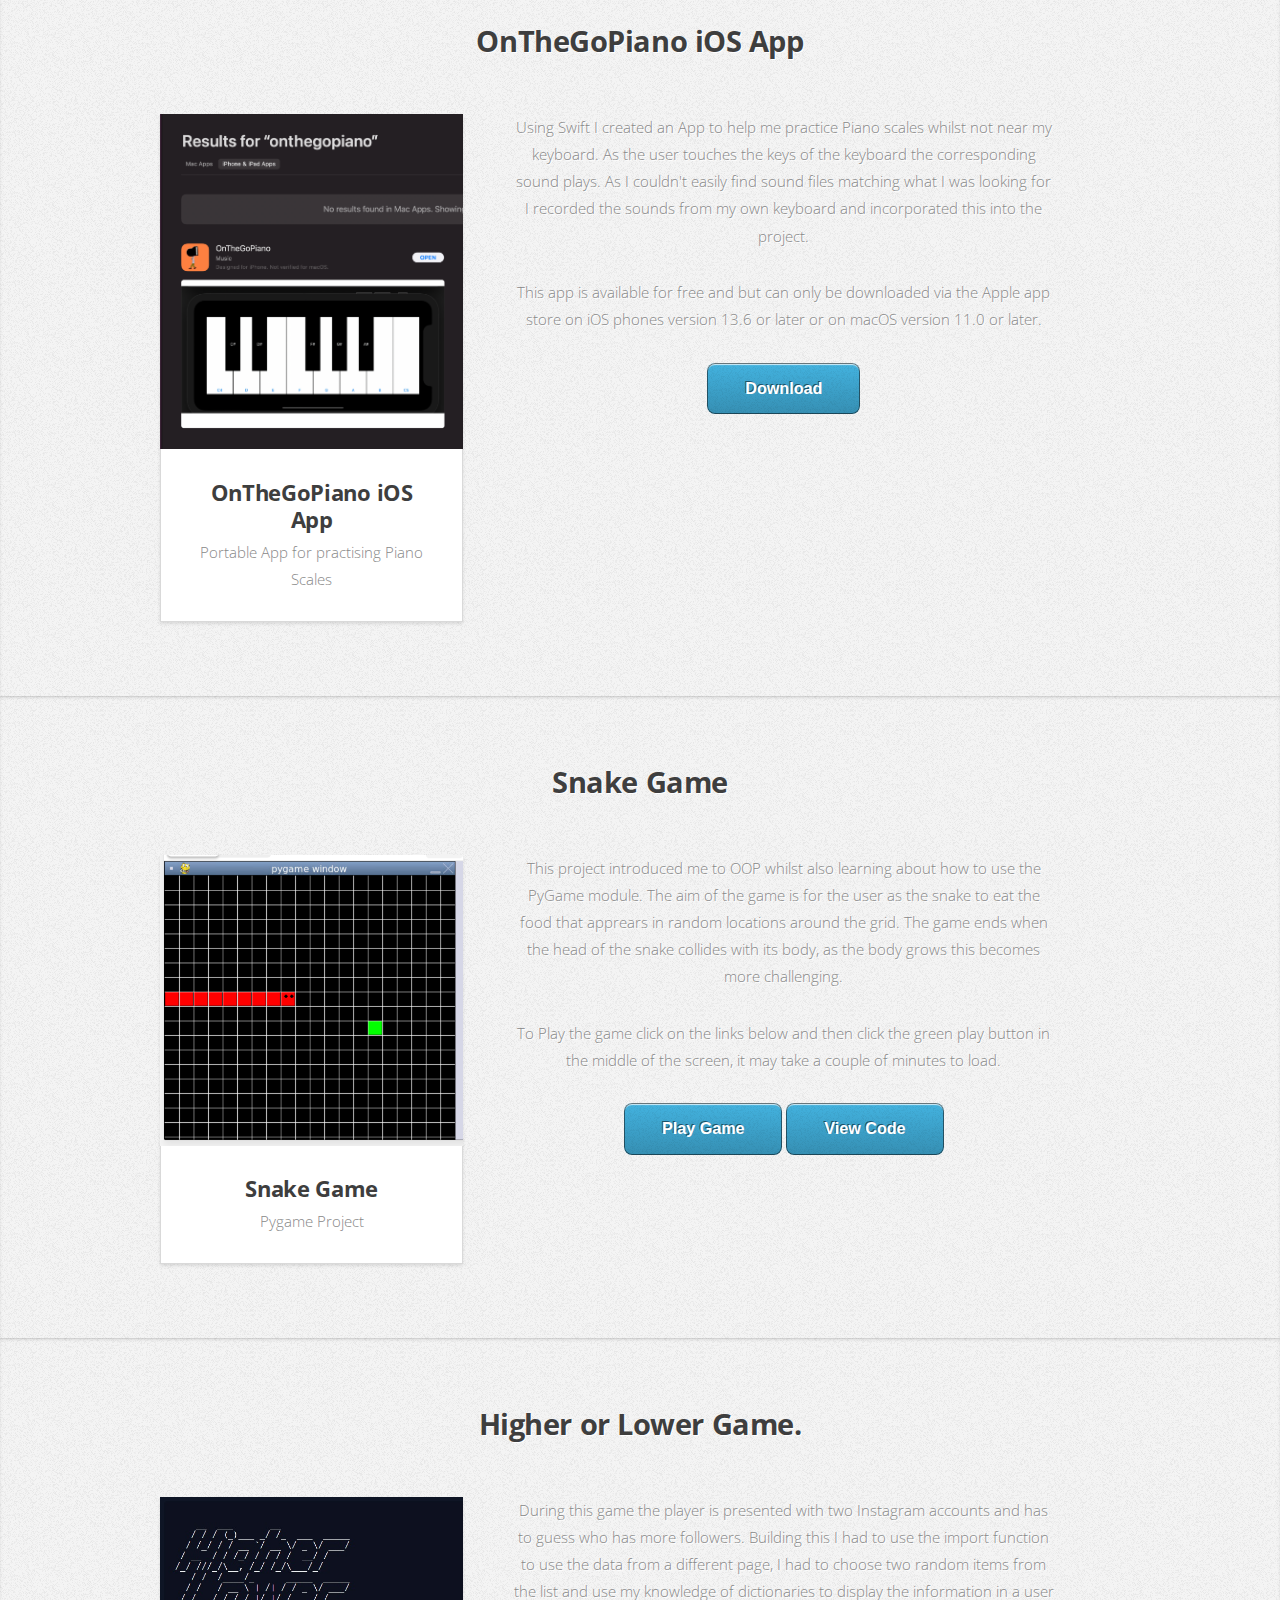
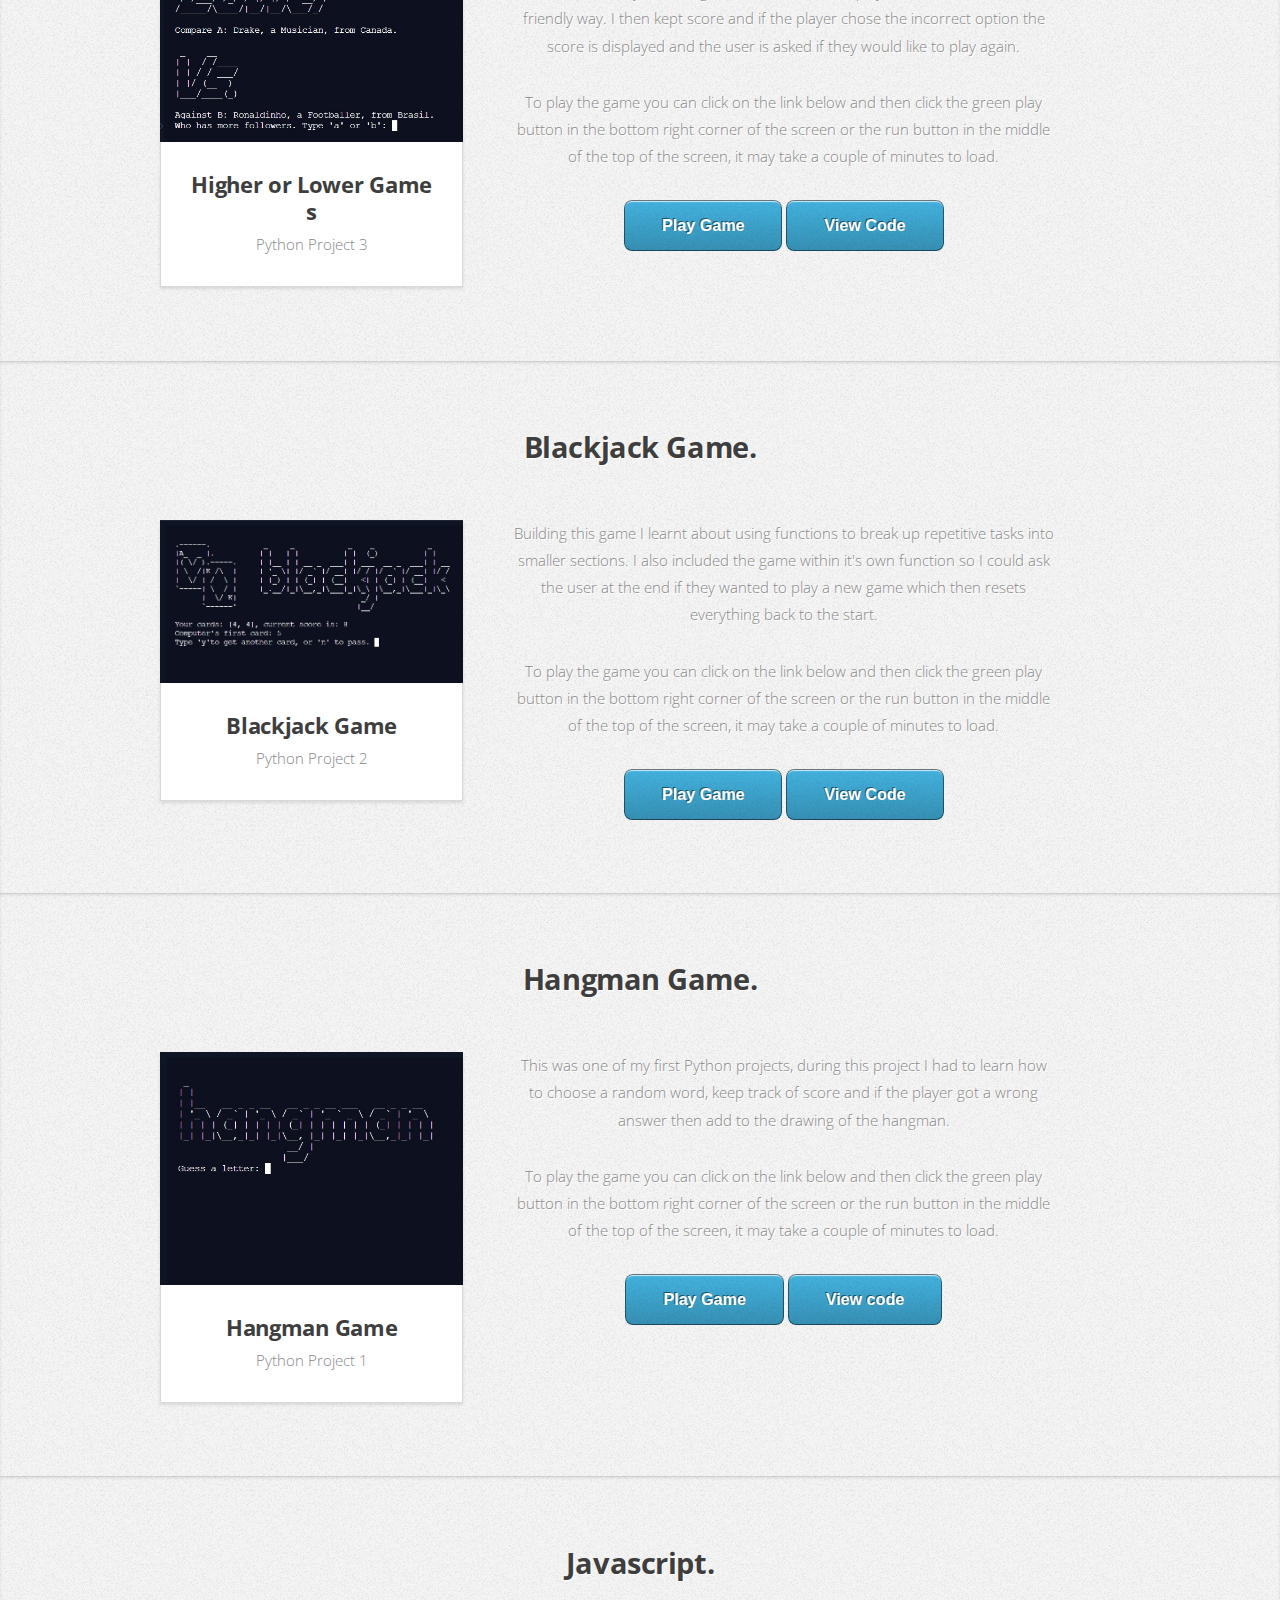
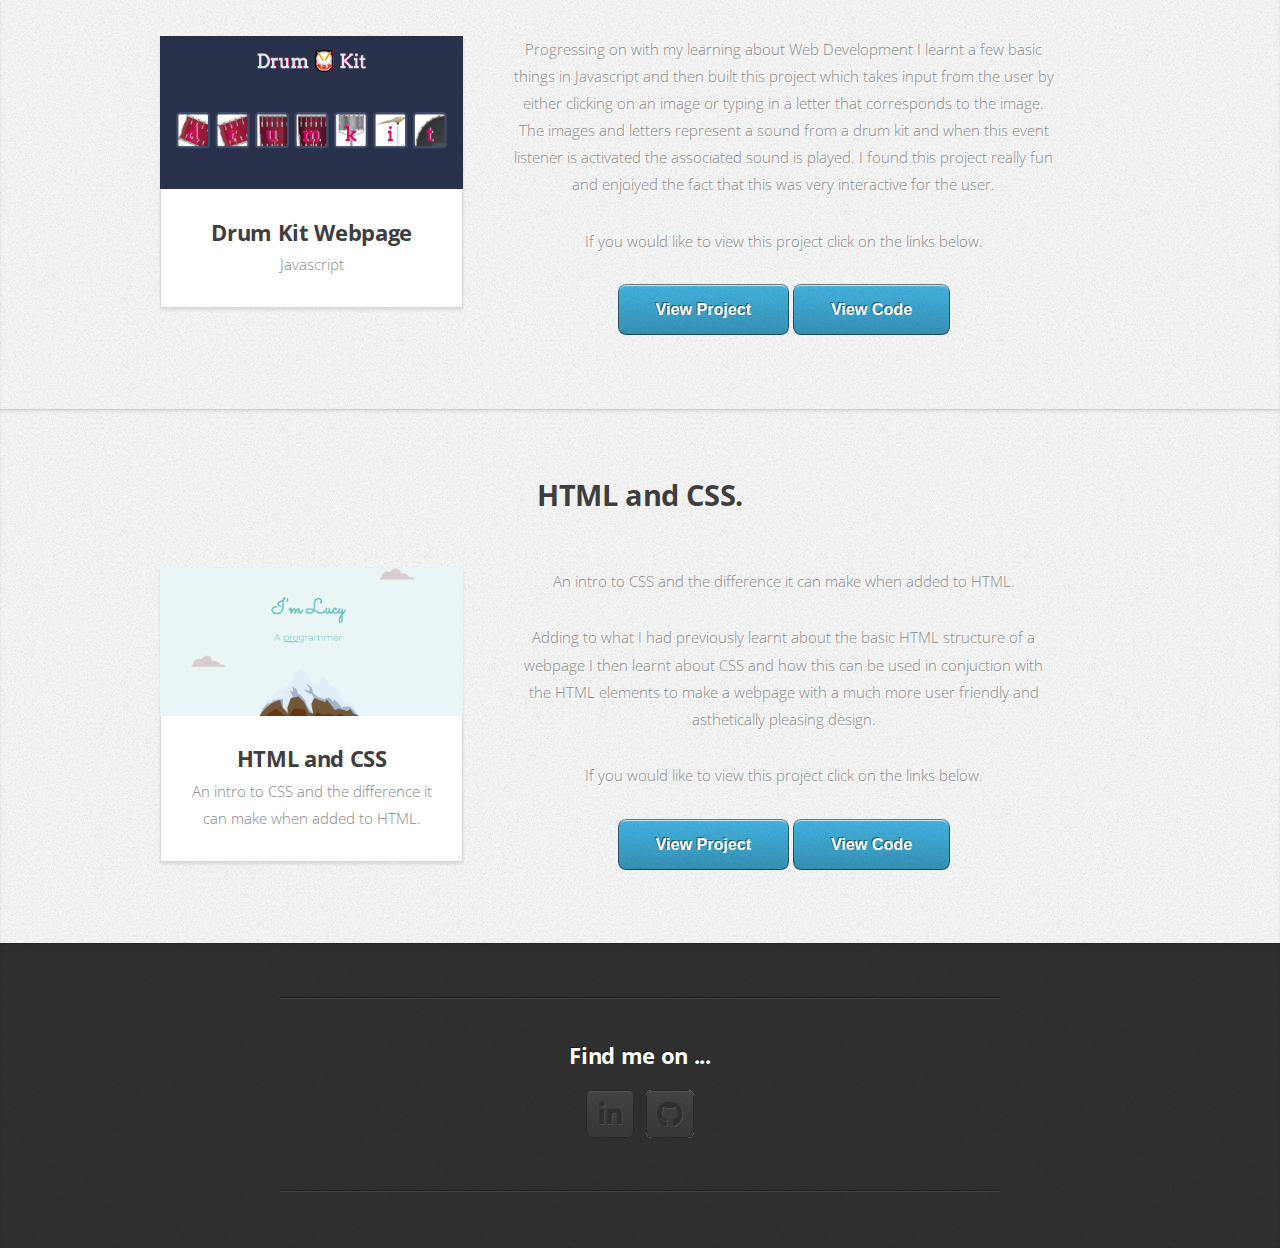
==== commit 579ef64a: "added some projects to the index page." ====
--- a/portfolio.html
+++ b/portfolio.html
@@ -21,7 +21,7 @@
 			<article id="portfolio" class="wrapper style2">
 				<div class="container">
 						<h2>Previous Projects</h2>
-						<p>Below is a list of some previous projects I have worked on and a little description about them.</p>
+						<p>Below is a list of some previous projects I have worked on and a short description about them.</p>
 				</div>
 			</article>
       <!-- Blackjack Card Counting - Probability -->
@@ -238,7 +238,7 @@
 		
 		
 					<!-- Snake Game -->
-					<article id="higher_or_lower" class="wrapper style3">
+					<article id="snake_game" class="wrapper style3">
 					<div class="container">
 					  <header>
 						<h2>Snake Game</h2>
@@ -384,7 +384,7 @@
 			  </article>
 		
 		<!-- html -->
-			  <article id="html" class="wrapper style3">
+			  <!-- <article id="html" class="wrapper style3">
 				<div class="container">
 				  <header>
 					<h2>HTML Project.</h2>
@@ -407,7 +407,7 @@
 		
 					  </div>
 				</div>
-			  </article>
+			  </article> -->
 
 <!-- Contact -->
 			<article id="contact" class="wrapper style4">
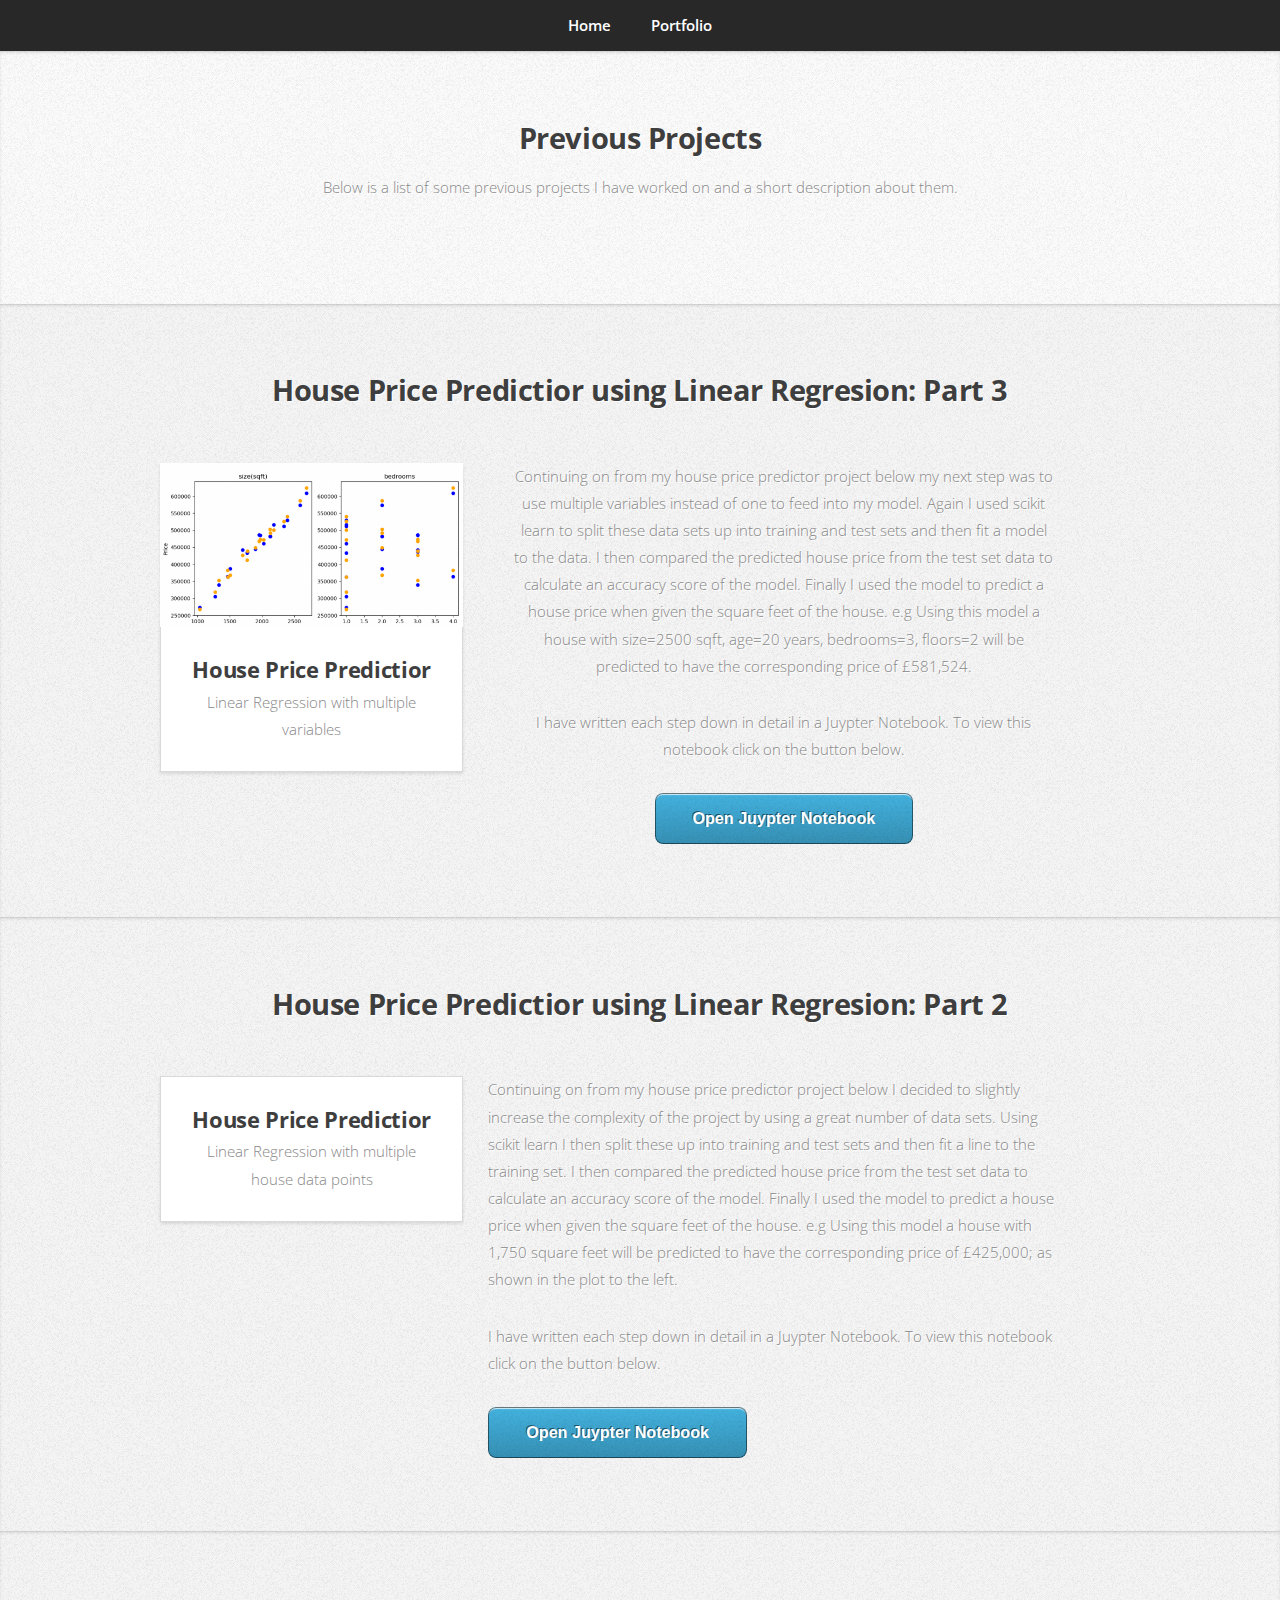
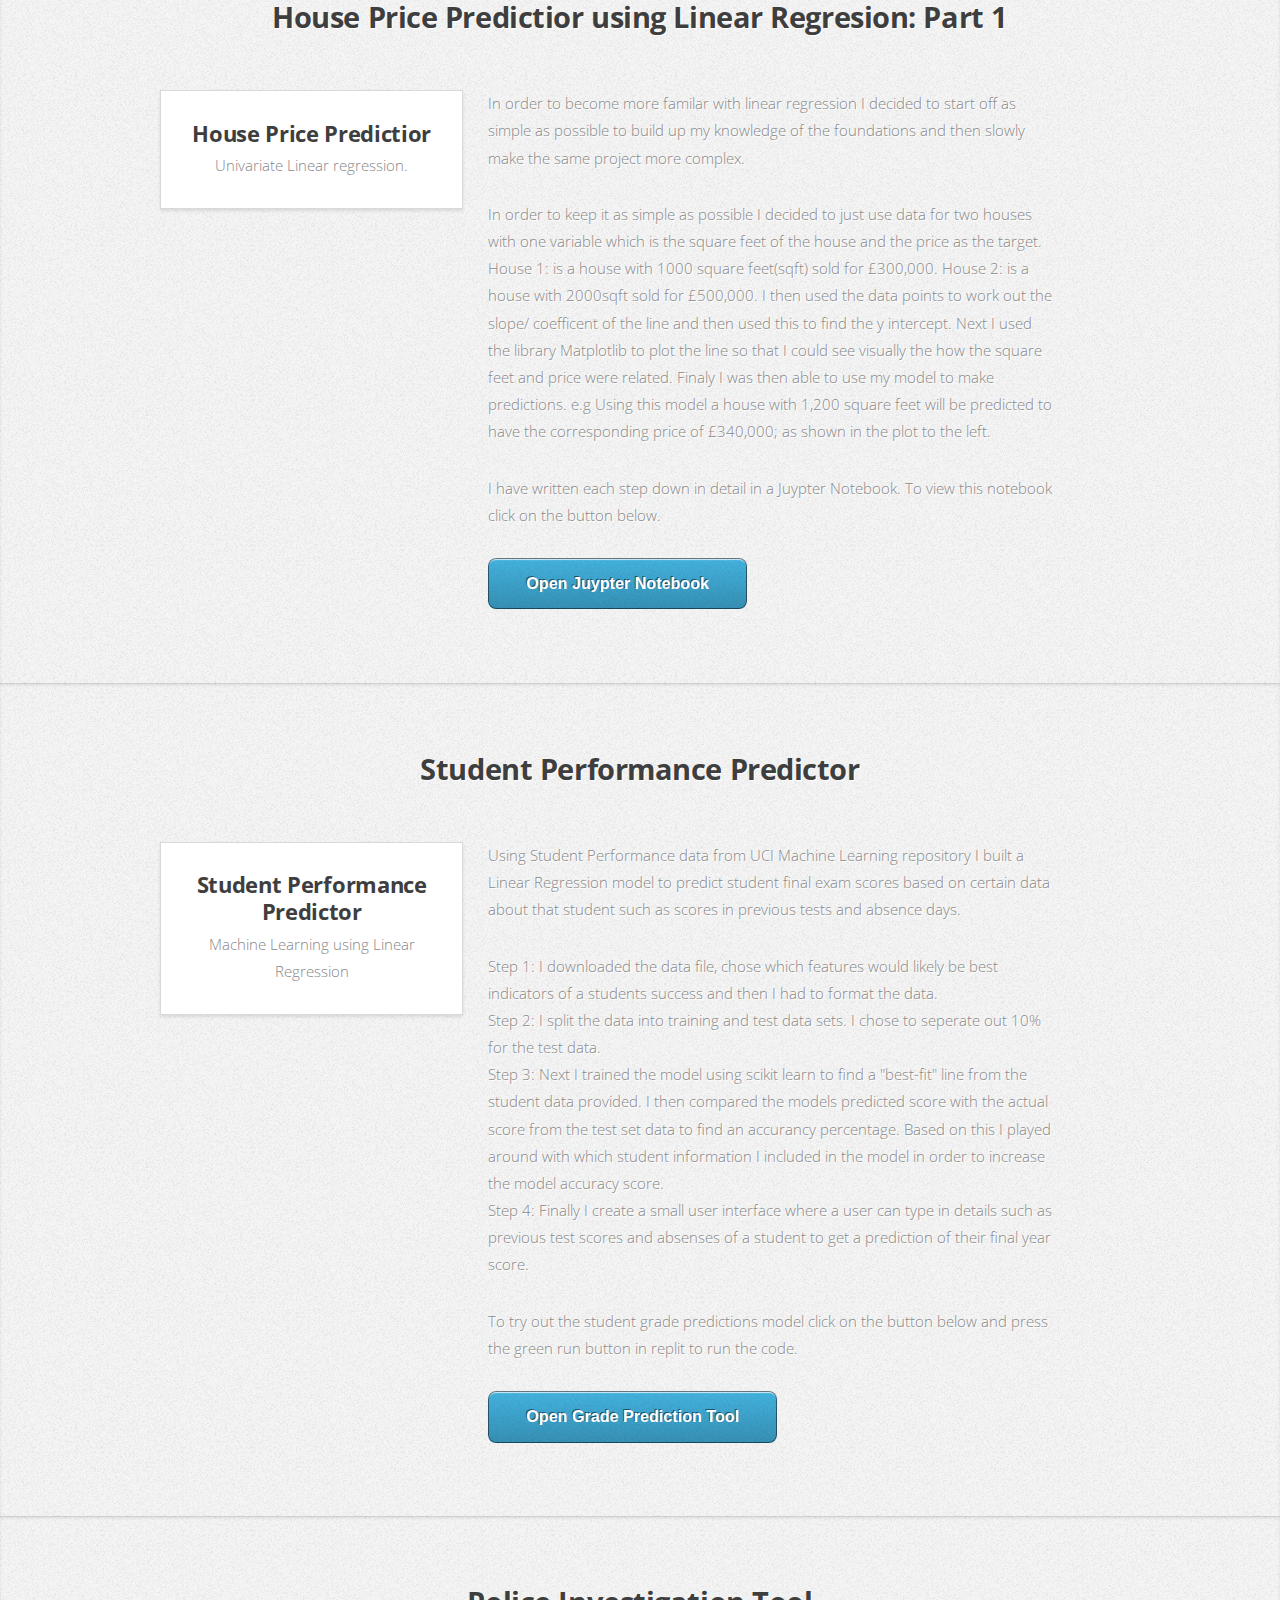
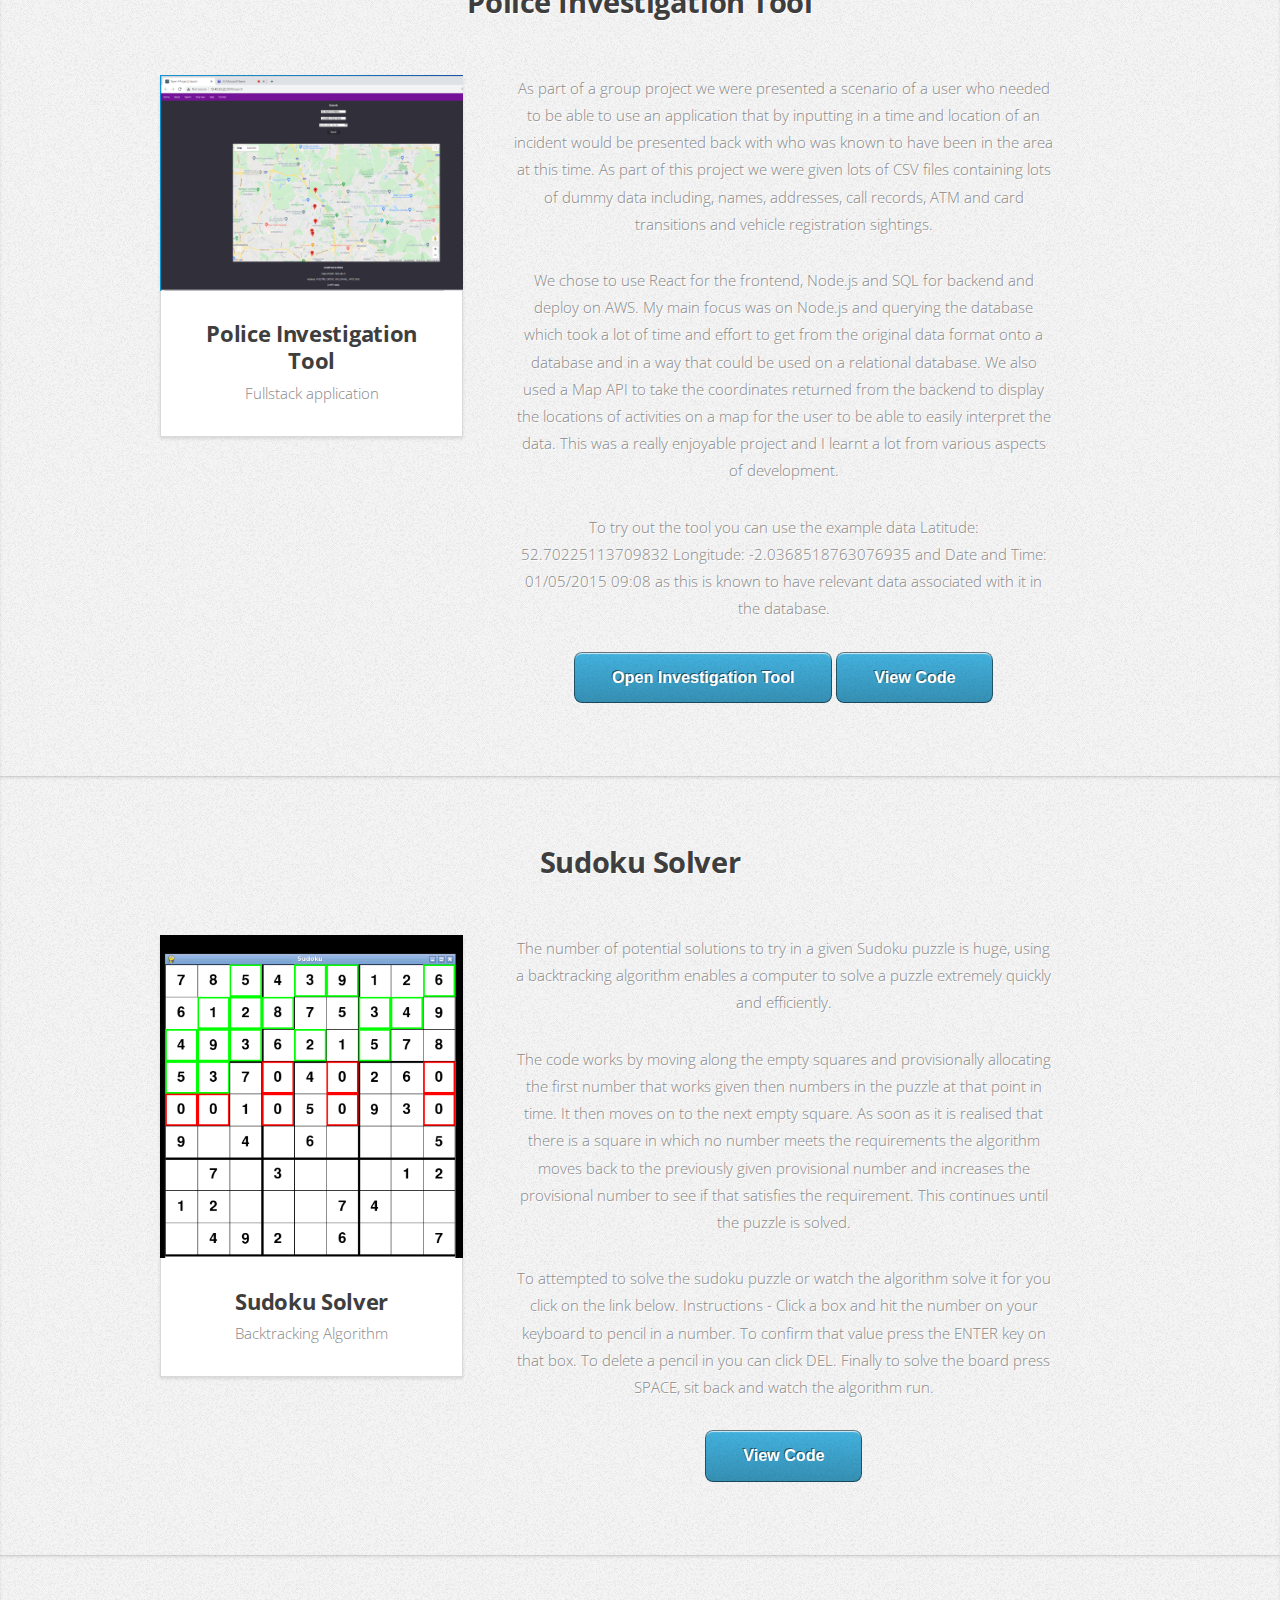
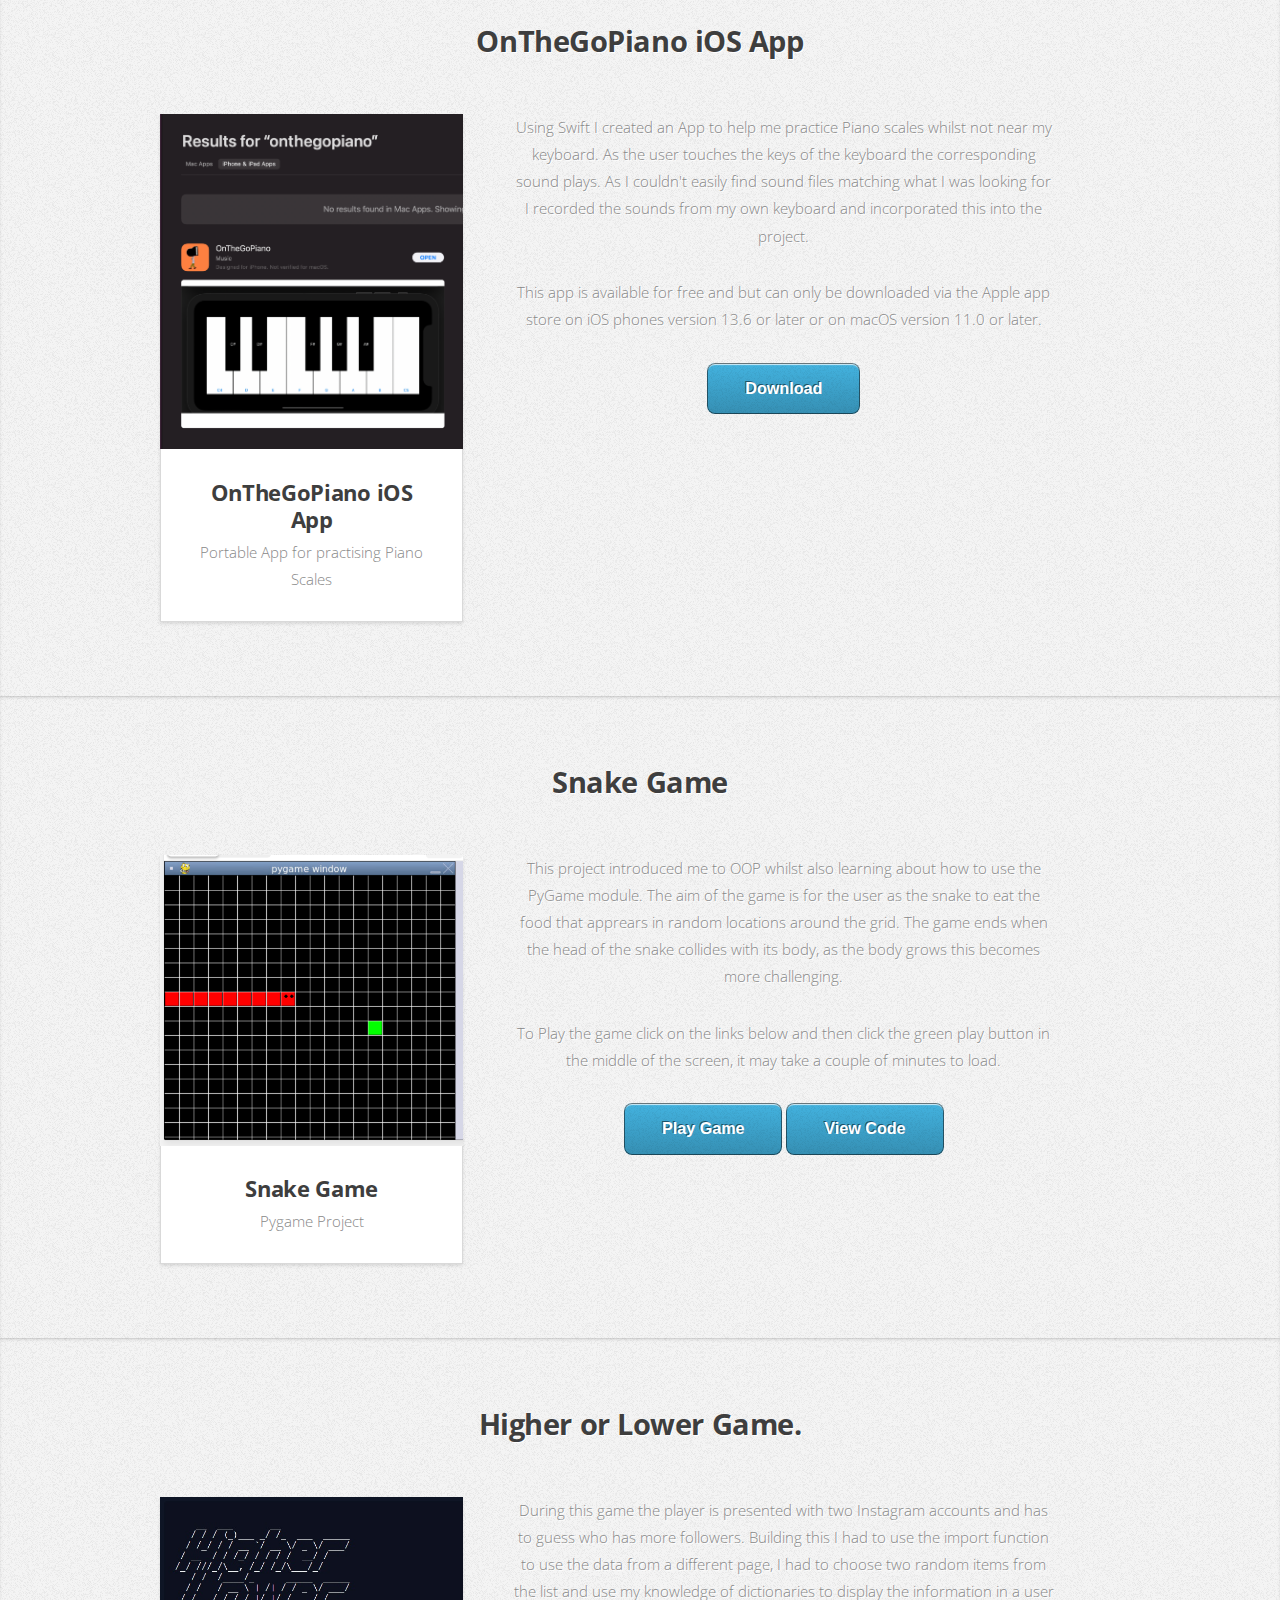
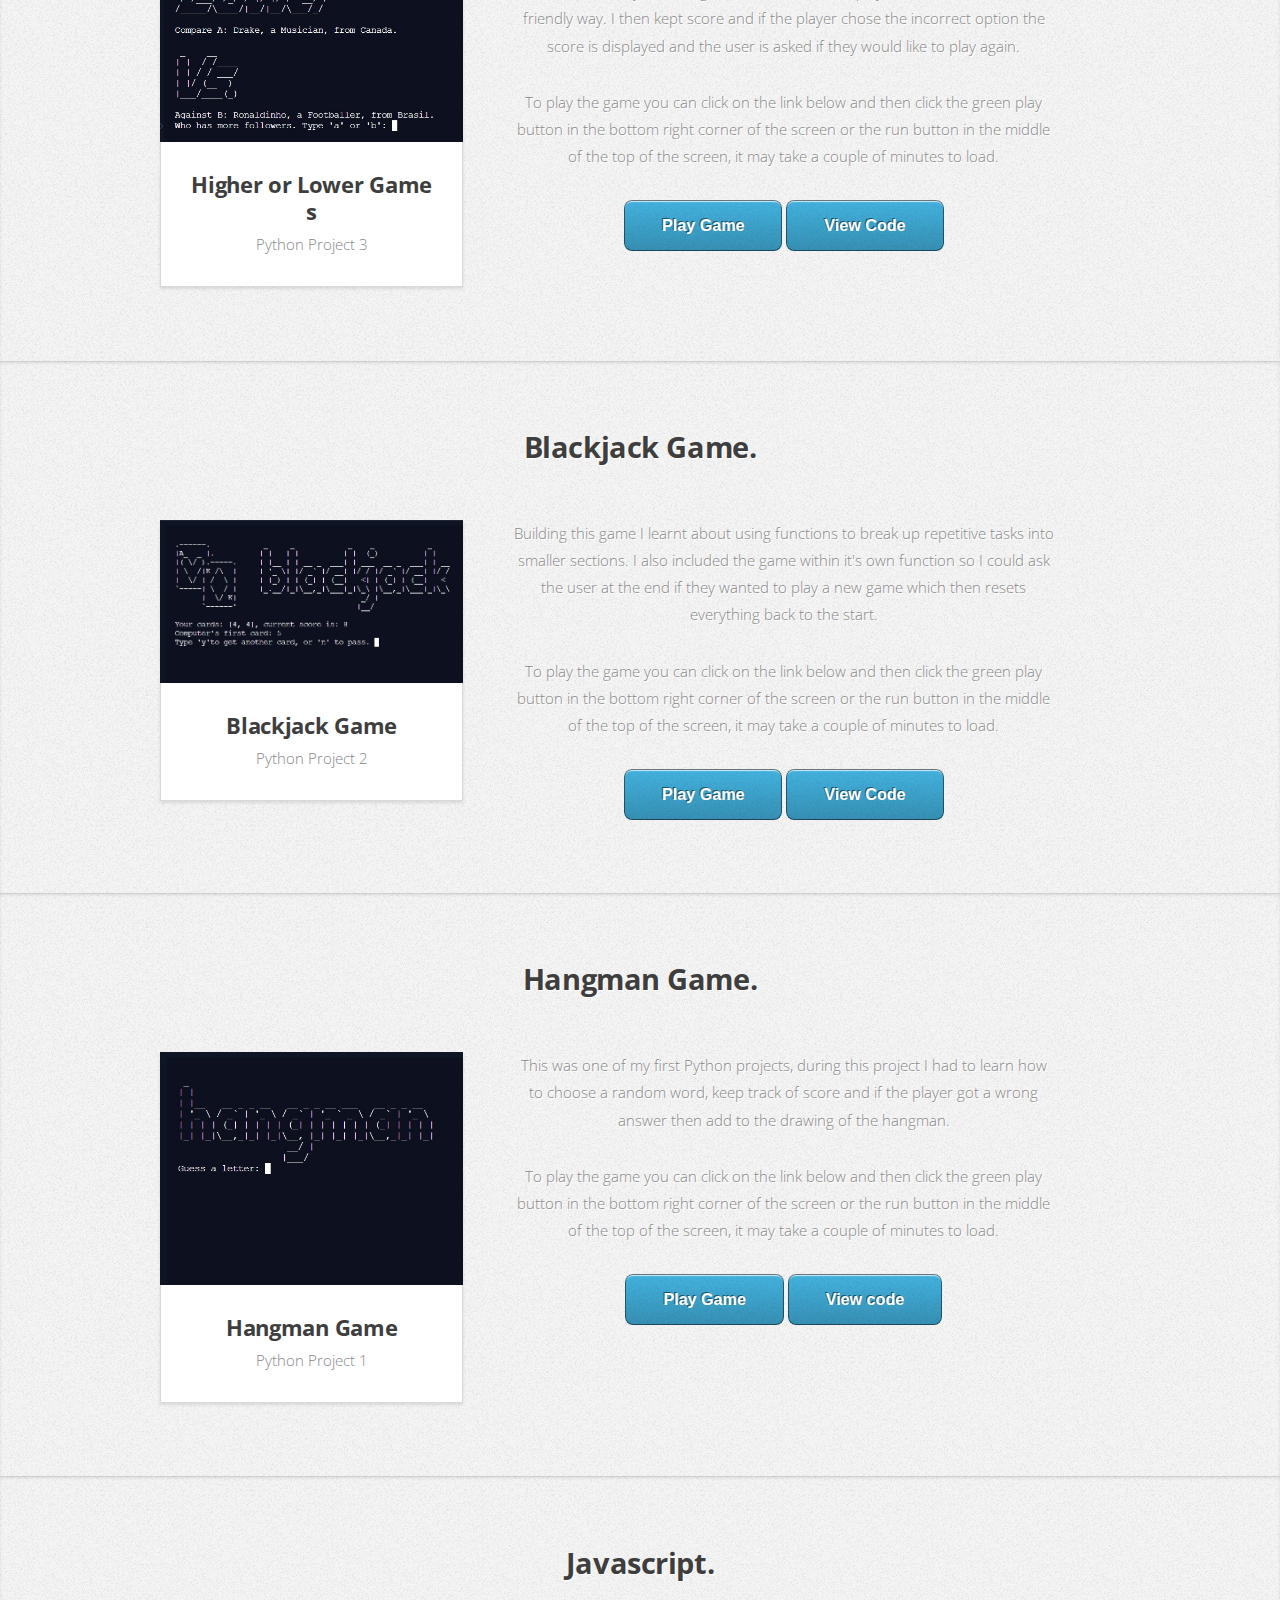
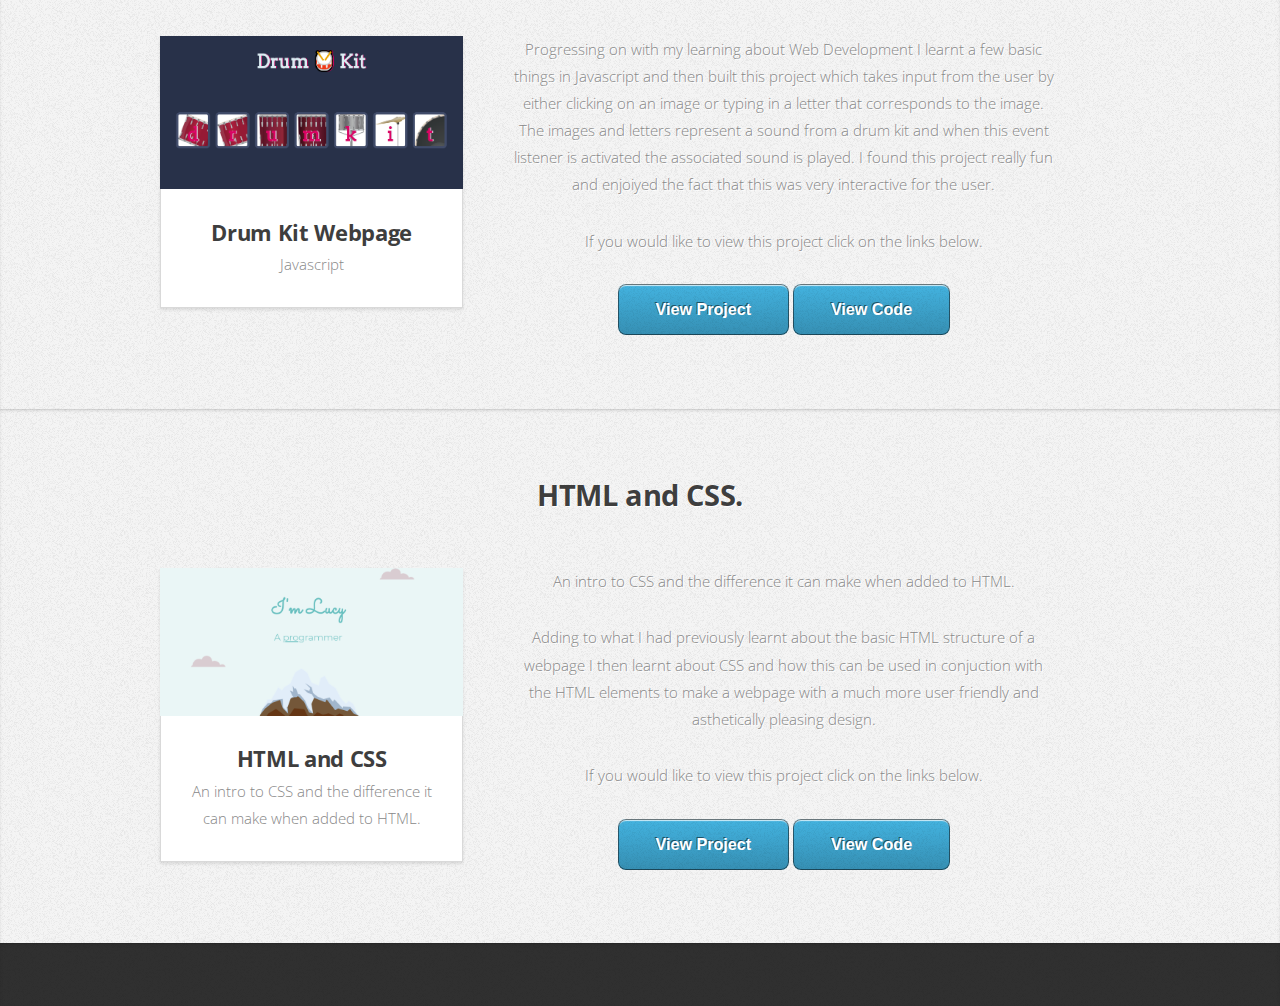
==== commit 6b00f054: "updated footer" ====
--- a/portfolio.html
+++ b/portfolio.html
@@ -412,14 +412,14 @@
 <!-- Contact -->
 			<article id="contact" class="wrapper style4">
 				<div class="container medium">
-														<hr />
+														<!-- <hr />
 							<h3>Find me on ...</h3>
 							<ul class="social">
 								<li><a href="#" class="icon brands fa-linkedin-in"><span class="label">LinkedIn</span></a></li>
 								<li><a href="https://github.com/Lucynfox" class="icon brands fa-github"><span class="label">Github</span></a></li>
 
 							</ul>
-							<hr />
+							<hr /> -->
 						</div>
 					</div>
 					<footer>
